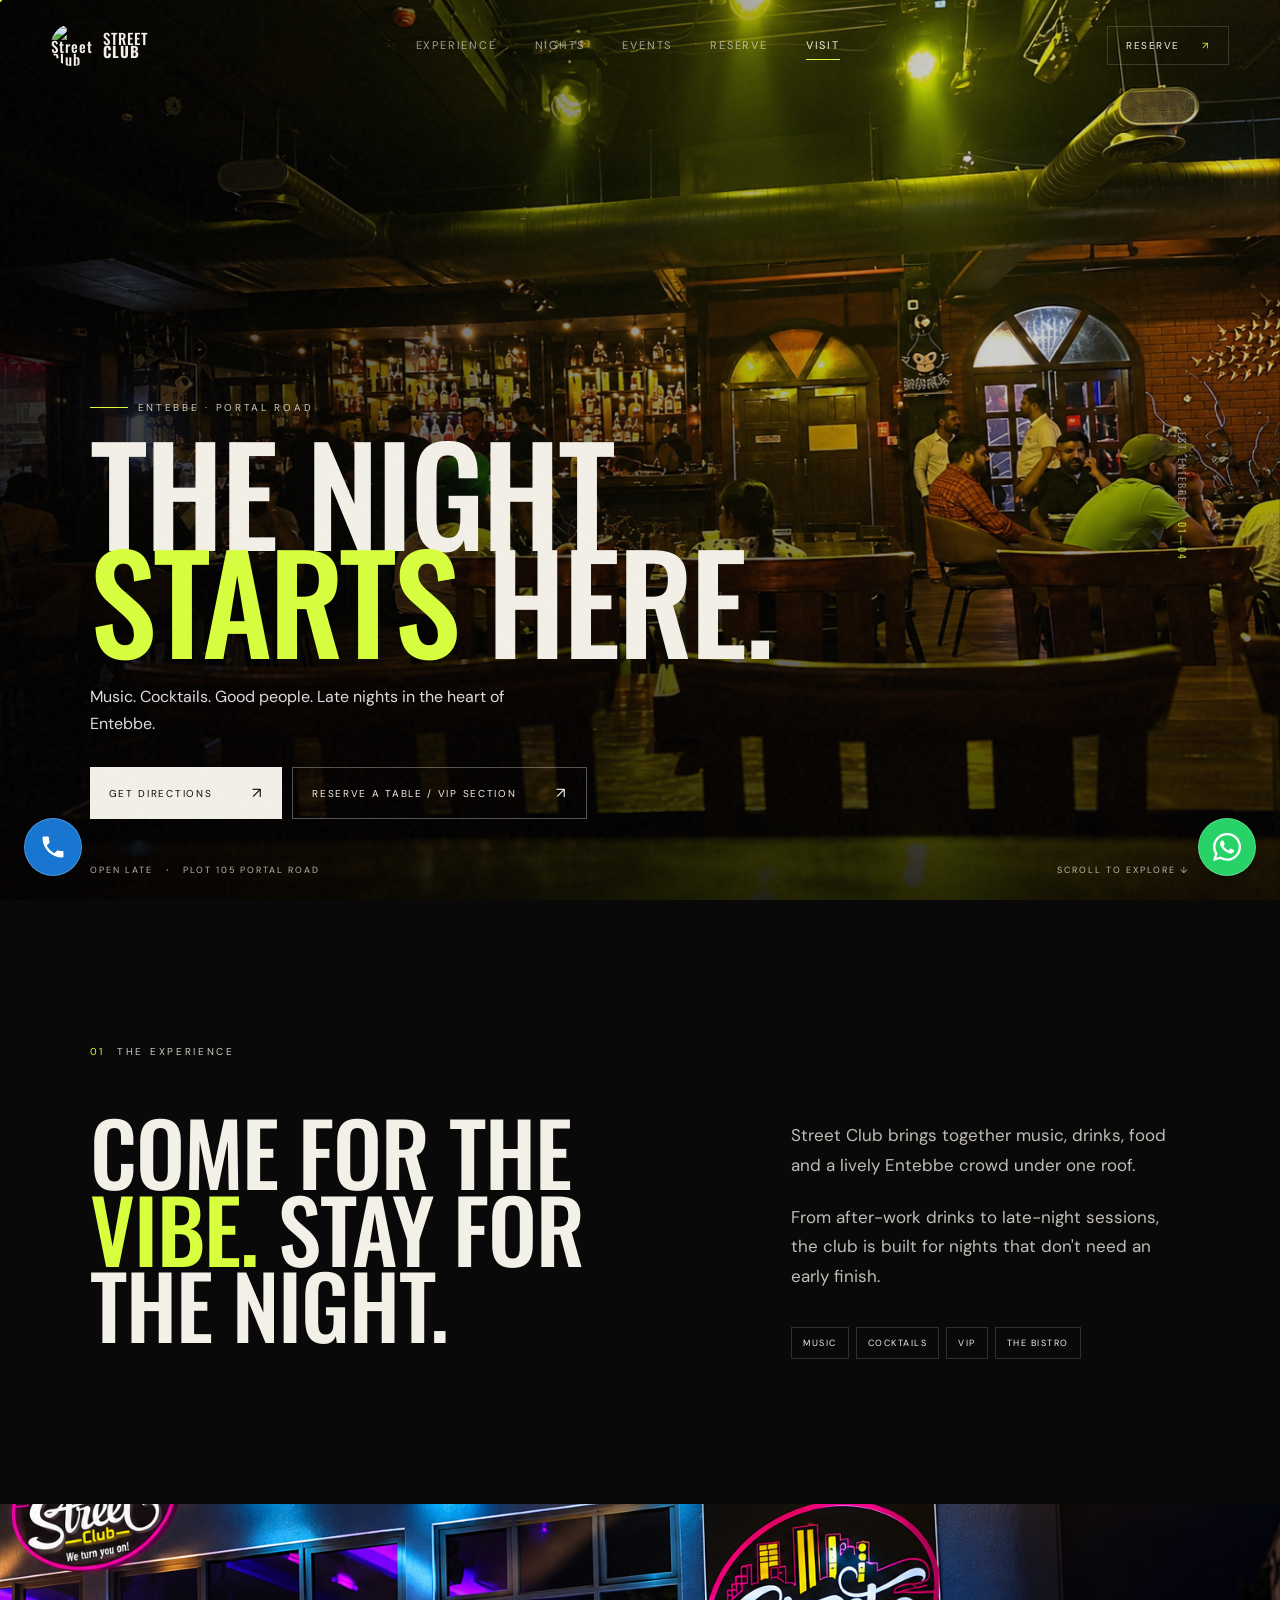
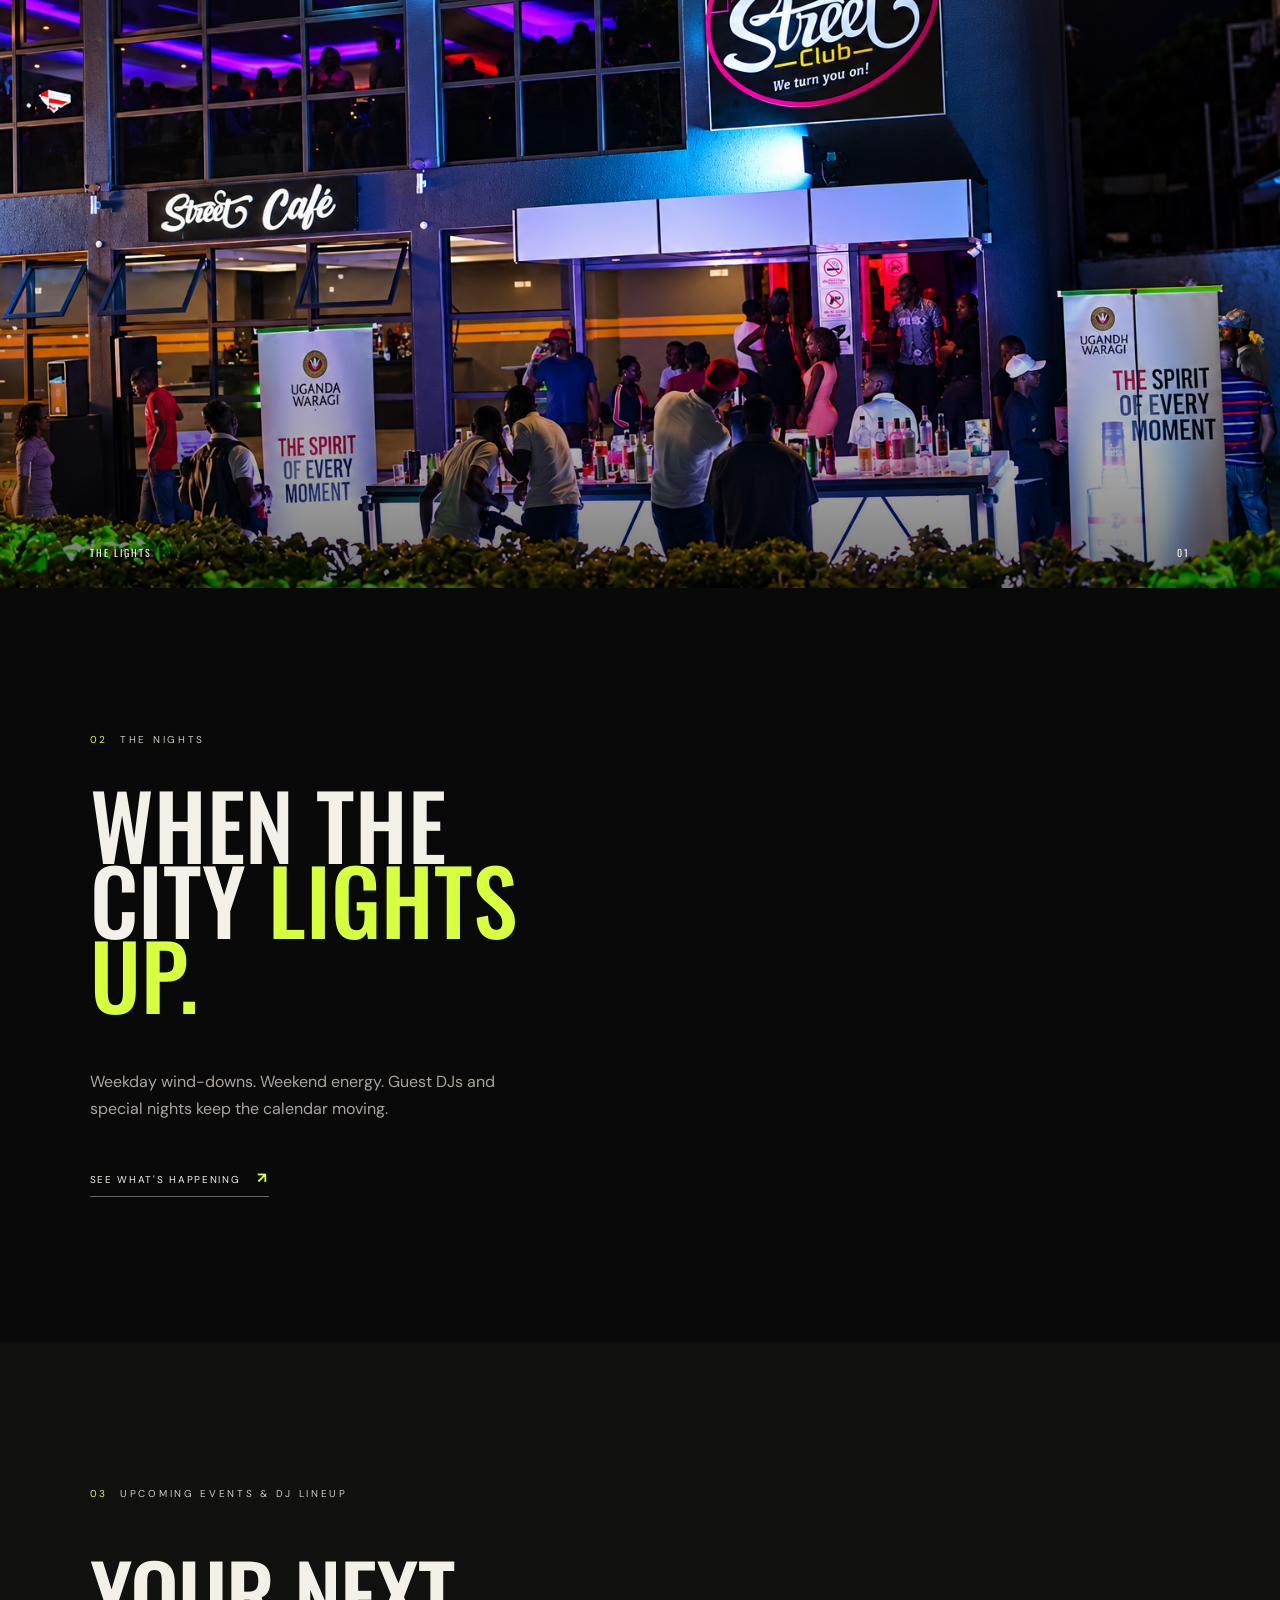
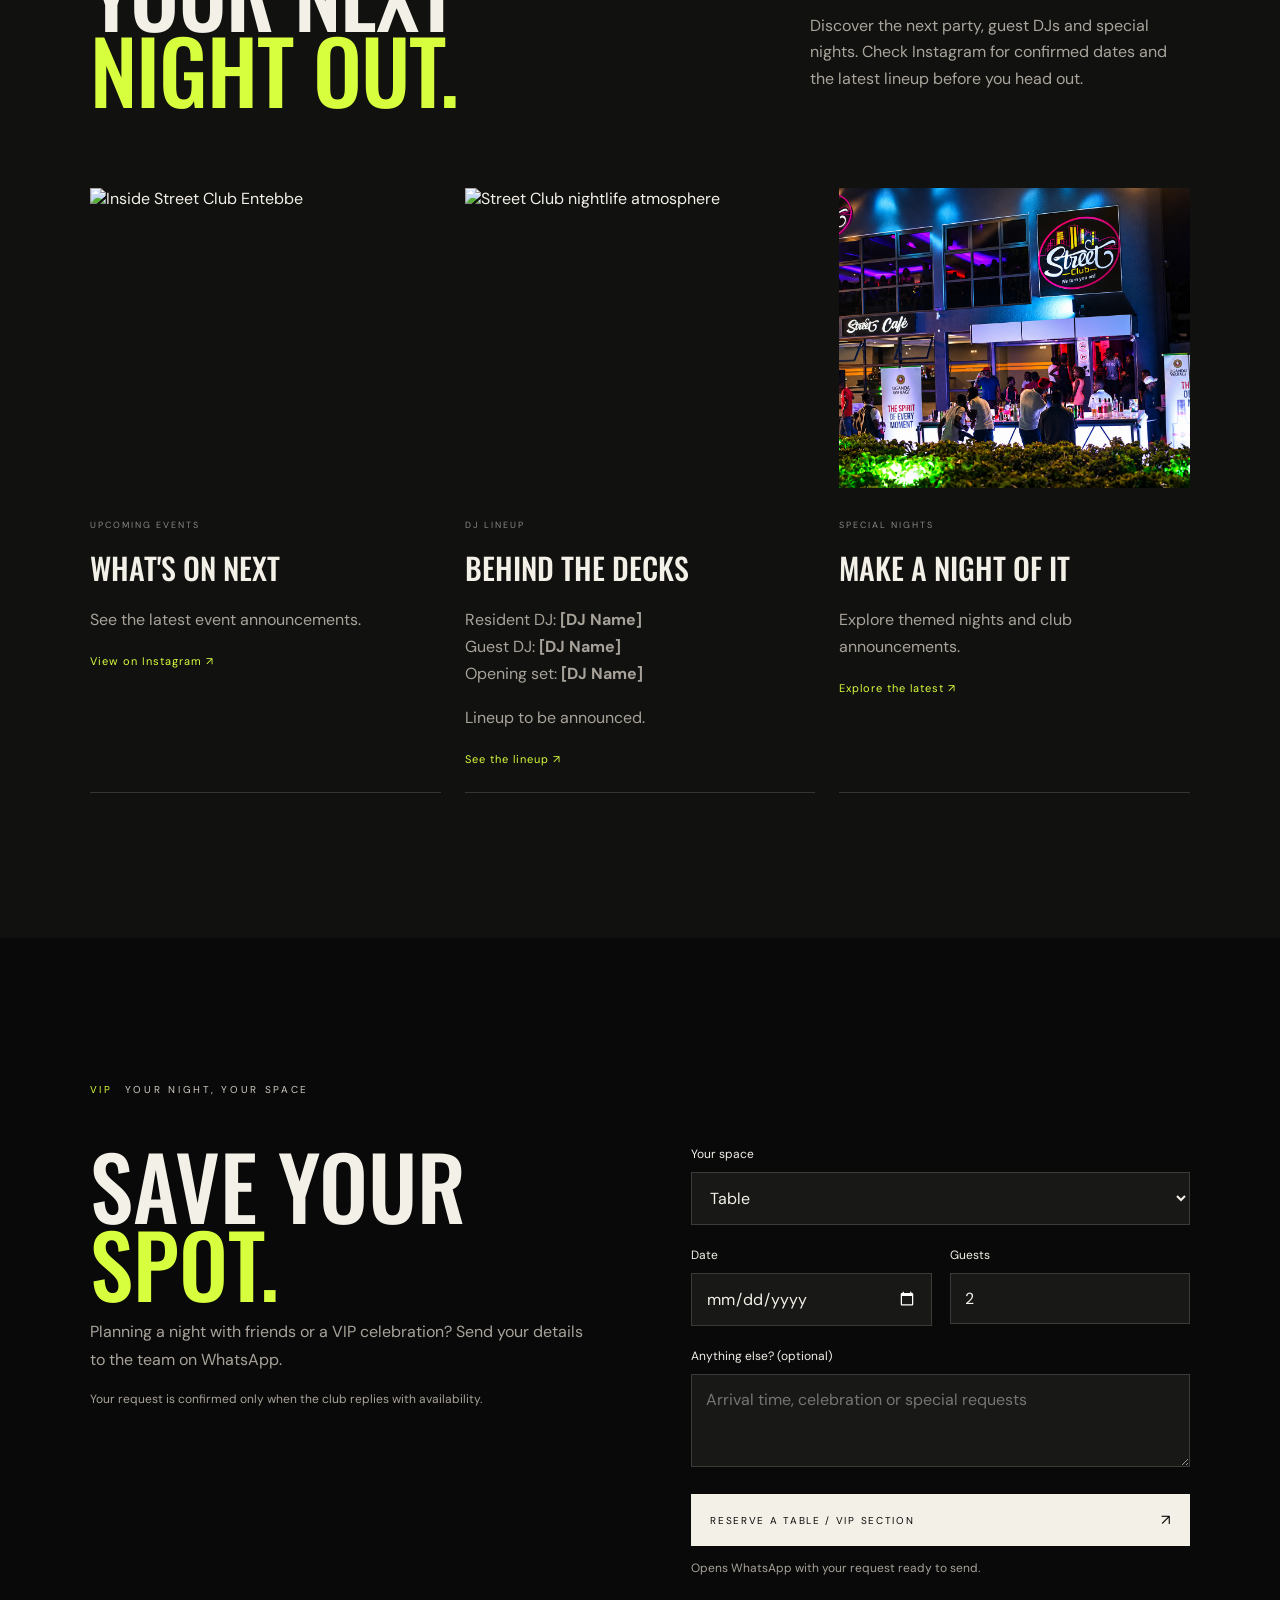
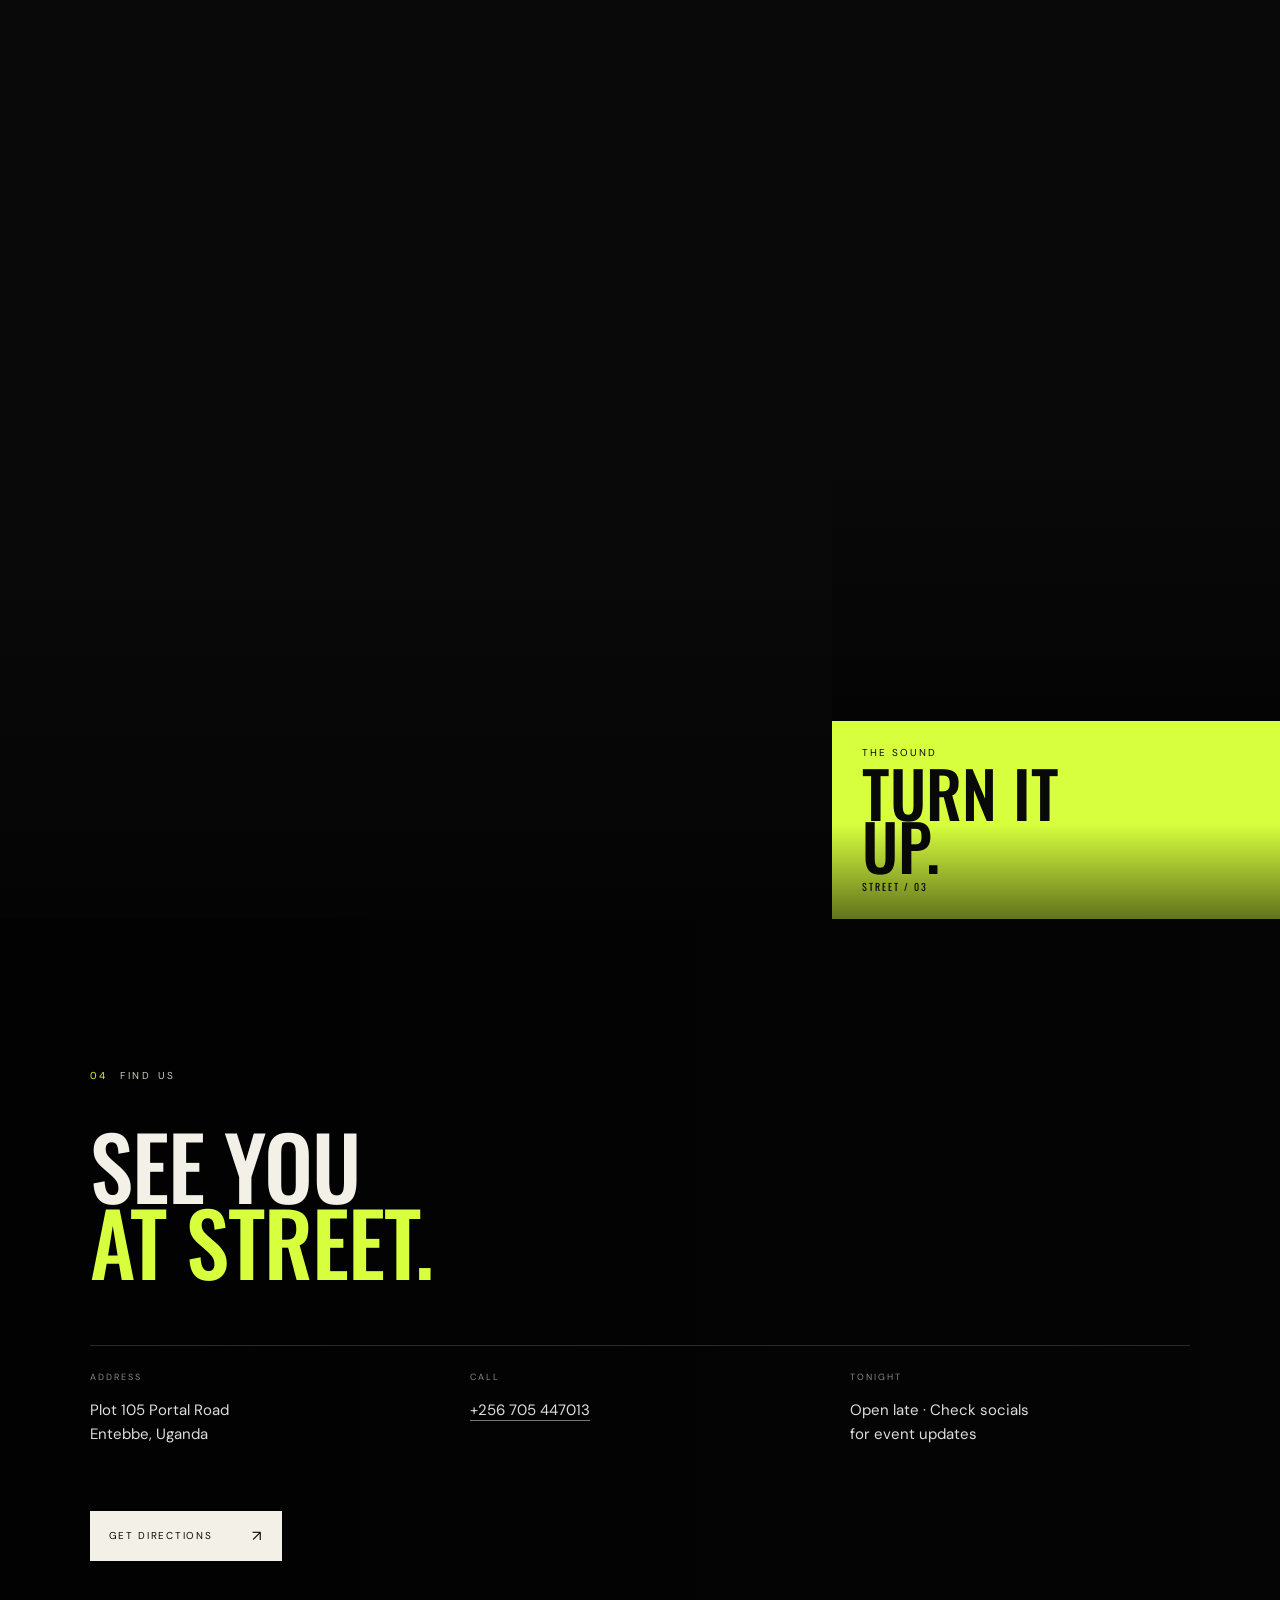
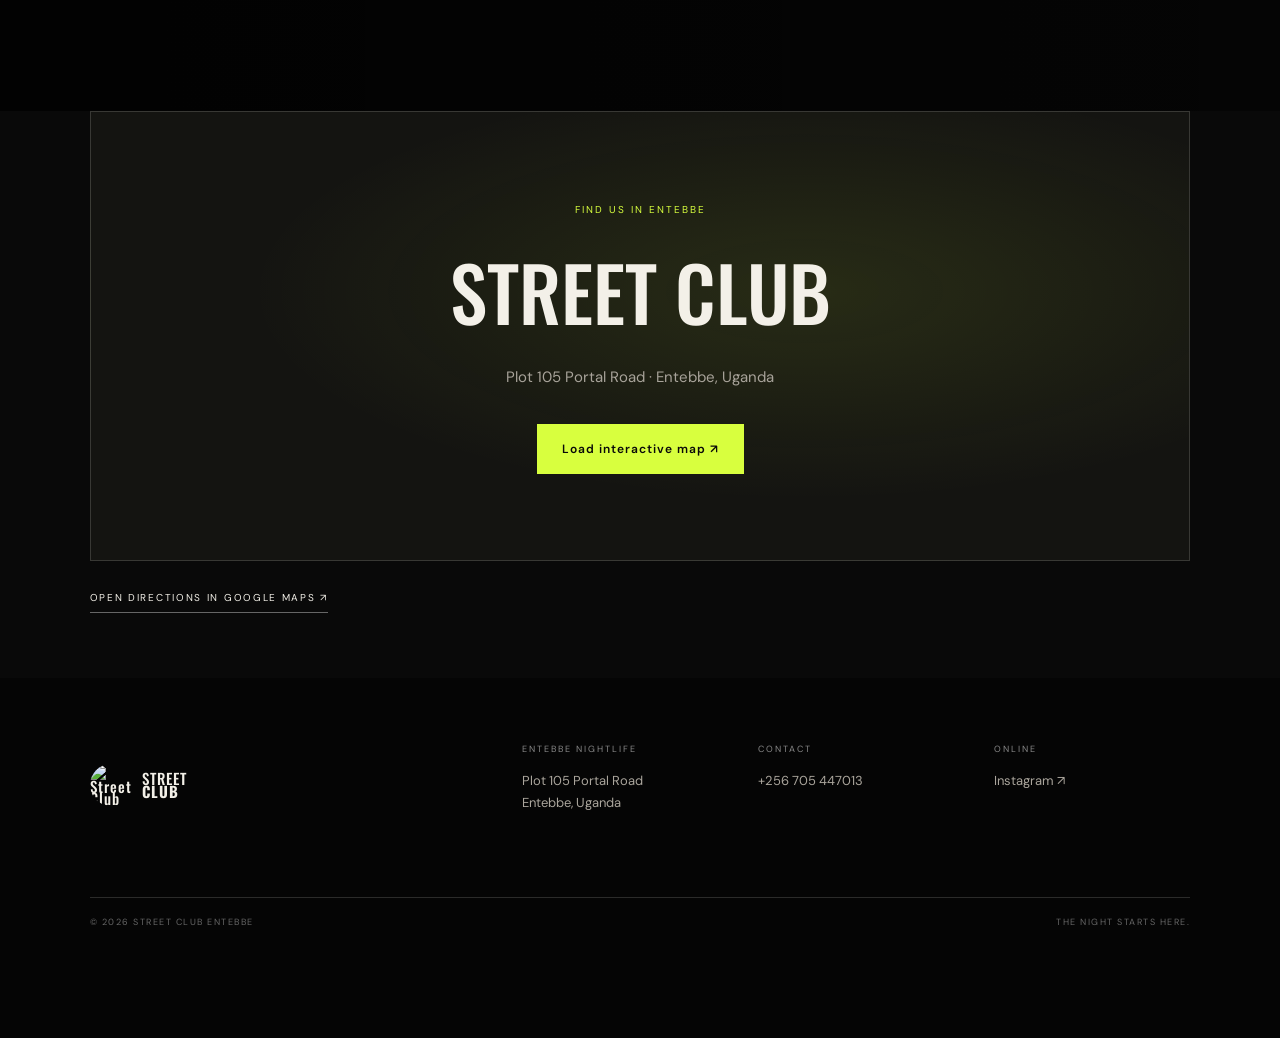
==== index.html @ b8646c3e "Repair mobile Lights and Atmosphere event image and refresh CSS" ====
<!doctype html>
<html lang="en">
<head>
  <meta charset="UTF-8">
  <meta name="viewport" content="width=device-width, initial-scale=1.0">
  <meta name="theme-color" content="#090909">
  <meta name="description" content="Street Club Entebbe — music, cocktails, food and late nights at Plot 105 Portal Road.">
  <title>Street Club Entebbe — The Night Starts Here</title>
  <link rel="preconnect" href="https://fonts.googleapis.com">
  <link rel="preconnect" href="https://fonts.gstatic.com" crossorigin>
  <link href="https://fonts.googleapis.com/css2?family=DM+Sans:wght@400;500;600;700&family=Oswald:wght@400;500;600&display=swap" rel="stylesheet">
  <link rel="stylesheet" href="styles.css?v=20261018-mobilehero">
</head>
<body>
  <div class="site-grain" aria-hidden="true"></div>
  <div class="cursor" aria-hidden="true"></div>
  <div class="cursor-dot" aria-hidden="true"></div>
  <div class="progress" aria-hidden="true"></div>

  <header class="nav" id="site-nav">
    <a class="brand" href="#top" aria-label="Street Club Entebbe home">
      <img class="brand-logo" src="assets/images/street-club/venue-01.jpeg" alt="Street Club Entebbe logo">
      <span>STREET<br><b>CLUB</b></span>
    </a>
    <nav aria-label="Primary navigation">
      <a href="#experience" data-nav="experience">Experience</a>
      <a href="#nights" data-nav="nights">Nights</a>
      <a href="#events" data-nav="events">Events</a>
      <a href="#reserve" data-nav="reserve">Reserve</a>
      <a href="#visit" data-nav="visit">Visit</a>
    </nav>
    <a class="nav-cta magnetic" href="https://wa.me/256705447013?text=Hi%20Street%20Club%20Entebbe!%20I'd%20like%20to%20reserve%20a%20table%20%2F%20VIP%20section.%20Please%20confirm%20availability." target="_blank" rel="noopener">Reserve <span>↗</span></a>
    <button class="menu" aria-label="Open menu" aria-expanded="false"><i></i><i></i></button>
  </header>

  <main id="top">
    <section class="hero">
      <div class="hero-bg"></div><div class="hero-overlay"></div>
      <div class="hero-index">EST. ENTEBBE <span>01—04</span></div>
      <div class="hero-content">
        <p class="eyebrow"><span></span> Entebbe · Portal Road</p>
        <h1>THE NIGHT<br><em>STARTS</em> HERE.</h1>
        <p class="hero-copy">Music. Cocktails. Good people. Late nights in the heart of Entebbe.</p>
        <div class="hero-actions">
          <a class="btn btn-light magnetic" href="https://www.google.com/maps/dir/?api=1&destination=Street+Club+Entebbe%2C+Plot+105+Portal+Road%2C+Entebbe%2C+Uganda" target="_blank" rel="noopener">Get directions <span>↗</span></a>
          <a class="btn btn-ghost magnetic" href="#reserve">Reserve a Table / VIP Section <span>↗</span></a>
        </div>
      </div>
      <div class="hero-bottom"><span>OPEN LATE</span><b>·</b><span>PLOT 105 PORTAL ROAD</span><span class="scroll">SCROLL TO EXPLORE ↓</span></div>
    </section>

    <section class="intro section-pad" id="experience">
      <div class="section-tag"><span>01</span> THE EXPERIENCE</div>
      <div class="intro-grid reveal">
        <h2>COME FOR THE<br><span>VIBE.</span> STAY FOR<br>THE NIGHT.</h2>
        <div class="intro-copy">
          <p>Street Club brings together music, drinks, food and a lively Entebbe crowd under one roof.</p>
          <p>From after-work drinks to late-night sessions, the club is built for nights that don't need an early finish.</p>
          <div class="pill-row"><span>MUSIC</span><span>COCKTAILS</span><span>VIP</span><span>THE BISTRO</span></div>
        </div>
      </div>
    </section>

    <section class="feature-image reveal"><div class="feature-photo"></div><div class="photo-caption"><span>THE LIGHTS</span><span>01</span></div></section>

    <section class="split" id="nights">
      <div class="split-copy section-pad reveal">
        <div class="section-tag"><span>02</span> THE NIGHTS</div>
        <h2>WHEN THE<br>CITY <span>LIGHTS<br>UP.</span></h2>
        <p>Weekday wind-downs. Weekend energy. Guest DJs and special nights keep the calendar moving.</p>
        <a class="text-link magnetic" href="https://www.instagram.com/street_club_ebbs?stkn=d2d3YXdlMWl2a3o0" target="_blank" rel="noopener">See what's happening <b>↗</b></a>
      </div>
      <div class="split-photo reveal"><div class="vertical-label">STREET CLUB / ENTEBBE</div><div class="image-number">02</div></div>
    </section>

    <section class="events section-pad" id="events" aria-labelledby="events-title">
      <div class="section-tag"><span>03</span> UPCOMING EVENTS &amp; DJ LINEUP</div>
      <div class="events-head"><h2 id="events-title">YOUR NEXT<br><span>NIGHT OUT.</span></h2><p>Discover the next party, guest DJs and special nights. Check Instagram for confirmed dates and the latest lineup before you head out.</p></div>
      <div class="event-gallery">
        <a class="event-card" href="https://www.instagram.com/street_club_ebbs?stkn=d2d3YXdlMWl2a3o0" target="_blank" rel="noopener">
          <img src="assets/images/street-club/venue-02.jpeg" alt="Inside Street Club Entebbe" loading="lazy">
          <div><small>UPCOMING EVENTS</small><h3>What's on next</h3><p>See the latest event announcements.</p><span>View on Instagram ↗</span></div>
        </a>
        <a class="event-card" href="https://www.instagram.com/street_club_ebbs?stkn=d2d3YXdlMWl2a3o0" target="_blank" rel="noopener">
          <img src="assets/images/street-club/venue-03.jpeg" alt="Street Club nightlife atmosphere" loading="lazy">
          <div><small>DJ LINEUP</small><h3>Behind the decks</h3><p>Resident DJ: <strong>[DJ Name]</strong><br>Guest DJ: <strong>[DJ Name]</strong><br>Opening set: <strong>[DJ Name]</strong></p><p>Lineup to be announced.</p><span>See the lineup ↗</span></div>
        </a>
        <a class="event-card" href="https://www.instagram.com/street_club_ebbs?stkn=d2d3YXdlMWl2a3o0" target="_blank" rel="noopener">
          <img src="assets/images/street-club/Street%20Club%20Neon%20Nightlife%20Scene.png" alt="Lights and atmosphere at Street Club" loading="lazy">
          <div><small>SPECIAL NIGHTS</small><h3>Make a night of it</h3><p>Explore themed nights and club announcements.</p><span>Explore the latest ↗</span></div>
        </a>
      </div>
    </section>

    <section class="reservation section-pad" id="reserve" aria-labelledby="reserve-title">
      <div class="section-tag"><span>VIP</span> YOUR NIGHT, YOUR SPACE</div>
      <div class="reservation-grid">
        <div><h2 id="reserve-title">SAVE YOUR<br><span>SPOT.</span></h2><p>Planning a night with friends or a VIP celebration? Send your details to the team on WhatsApp.</p><p class="reservation-note">Your request is confirmed only when the club replies with availability.</p></div>
        <form id="reservation-form">
          <label for="reservation-type">Your space</label>
          <select id="reservation-type" name="space"><option>Table</option><option>VIP section</option></select>
          <div class="reservation-fields">
            <div><label for="reservation-date">Date</label><input id="reservation-date" name="date" type="date" required></div>
            <div><label for="reservation-guests">Guests</label><input id="reservation-guests" name="guests" type="number" min="1" max="100" value="2" required></div>
          </div>
          <label for="reservation-note">Anything else? (optional)</label>
          <textarea id="reservation-note" name="note" rows="3" maxlength="500" placeholder="Arrival time, celebration or special requests"></textarea>
          <button class="btn btn-light" type="submit">Reserve a Table / VIP Section <span>↗</span></button>
          <p class="reservation-note">Opens WhatsApp with your request ready to send.</p>
        </form>
      </div>
      <noscript><p><a class="text-link" href="https://wa.me/256705447013?text=Hi%20Street%20Club%20Entebbe!%20I'd%20like%20to%20reserve%20a%20table%20%2F%20VIP%20section.%20Please%20confirm%20availability." target="_blank" rel="noopener">Request a reservation on WhatsApp ↗</a></p></noscript>
    </section>

    <section class="gallery reveal">
      <div class="gallery-large photo-3"></div><div class="gallery-small photo-4"></div>
      <div class="gallery-copy"><span>THE SOUND</span><strong>TURN IT<br>UP.</strong><em>STREET / 03</em></div>
    </section>

    <section class="visit" id="visit">
      <div class="visit-bg"></div><div class="visit-overlay"></div>
      <div class="visit-content reveal">
        <div class="section-tag"><span>04</span> FIND US</div>
        <h2>SEE YOU<br><span>AT STREET.</span></h2>
        <div class="visit-grid">
          <div><small>ADDRESS</small><p>Plot 105 Portal Road<br>Entebbe, Uganda</p></div>
          <div><small>CALL</small><p><a href="tel:+256705447013">+256 705 447013</a></p></div>
          <div><small>TONIGHT</small><p>Open late · Check socials<br>for event updates</p></div>
        </div>
        <a class="btn btn-light magnetic" href="https://www.google.com/maps/dir/?api=1&destination=Street+Club+Entebbe%2C+Plot+105+Portal+Road%2C+Entebbe%2C+Uganda" target="_blank" rel="noopener">Get directions <span>↗</span></a>
      </div>
    </section>
    <section class="map-section" aria-label="Street Club Entebbe location">
      <div class="map-preview" id="map-preview">
        <div class="map-preview-content">
          <span class="map-preview-label">FIND US IN ENTEBBE</span>
          <h2>STREET CLUB</h2>
          <p>Plot 105 Portal Road · Entebbe, Uganda</p>
          <button class="map-load-button" id="load-map" type="button">Load interactive map ↗</button>
        </div>
      </div>
      <a class="text-link" href="https://www.google.com/maps/dir/?api=1&amp;destination=Street+Club+Entebbe%2C+Plot+105+Portal+Road%2C+Entebbe%2C+Uganda" target="_blank" rel="noopener">Open directions in Google Maps ↗</a>
    </section>
  </main>

  <footer>
    <div class="footer-top">
      <div class="brand footer-brand"><img class="brand-logo" src="assets/images/street-club/venue-01.jpeg" alt="Street Club Entebbe logo"><span>STREET<br><b>CLUB</b></span></div>
      <div><small>ENTEBBE NIGHTLIFE</small><p>Plot 105 Portal Road<br>Entebbe, Uganda</p></div>
      <div><small>CONTACT</small><p><a href="tel:+256705447013">+256 705 447013</a></p></div>
      <div><small>ONLINE</small><p><a href="https://www.instagram.com/street_club_ebbs?stkn=d2d3YXdlMWl2a3o0" target="_blank" rel="noopener">Instagram ↗</a></p></div>
    </div>
    <div class="footer-bottom"><span>© <span id="year"></span> Street Club Entebbe</span><span>THE NIGHT STARTS HERE.</span></div>
  </footer>

  <a class="floating-contact floating-call" href="tel:+256705447013" aria-label="Call Street Club Entebbe" title="Call Street Club">
    <svg viewBox="0 0 24 24" aria-hidden="true" focusable="false"><path fill="currentColor" d="M6.62 10.79a15.05 15.05 0 0 0 6.59 6.59l2.2-2.2a1 1 0 0 1 1.02-.24 11.36 11.36 0 0 0 3.57.57 1 1 0 0 1 1 1V20a1 1 0 0 1-1 1A17 17 0 0 1 3 4a1 1 0 0 1 1-1h3.5a1 1 0 0 1 1 1 11.36 11.36 0 0 0 .57 3.57 1 1 0 0 1-.25 1.02z"/></svg>
  </a>
  <a class="floating-contact floating-whatsapp" href="https://wa.me/256705447013" target="_blank" rel="noopener" aria-label="Chat with Street Club Entebbe on WhatsApp" title="Chat on WhatsApp">
    <svg viewBox="0 0 24 24" aria-hidden="true" focusable="false"><path fill="currentColor" d="M20.52 3.48A11.87 11.87 0 0 0 12.04 0C5.46 0 .1 5.35.1 11.93c0 2.1.55 4.15 1.6 5.96L0 24l6.25-1.64a11.94 11.94 0 0 0 5.79 1.47h.01c6.58 0 11.94-5.35 11.94-11.93 0-3.19-1.24-6.18-3.47-8.42zM12.05 21.82a9.9 9.9 0 0 1-5.05-1.38l-.36-.21-3.71.97.99-3.62-.24-.37a9.86 9.86 0 0 1-1.52-5.28c0-5.47 4.45-9.92 9.9-9.92a9.84 9.84 0 0 1 7.02 2.91 9.86 9.86 0 0 1 2.9 7.02c0 5.47-4.45 9.92-9.93 9.92zm5.44-7.43c-.3-.15-1.76-.87-2.03-.97-.27-.1-.47-.15-.67.15-.2.3-.77.97-.94 1.17-.17.2-.35.22-.64.07-.3-.15-1.26-.46-2.4-1.48-.89-.79-1.49-1.77-1.66-2.07-.17-.3-.02-.46.13-.61.13-.13.3-.35.45-.52.15-.17.2-.3.3-.5.1-.2.05-.37-.03-.52-.07-.15-.67-1.61-.92-2.21-.24-.58-.48-.5-.67-.51h-.57c-.2 0-.52.07-.8.37-.27.3-1.04 1.02-1.04 2.48s1.07 2.87 1.21 3.07c.15.2 2.1 3.21 5.08 4.5.71.3 1.26.48 1.69.62.71.23 1.36.2 1.87.12.57-.09 1.76-.72 2.01-1.41.25-.69.25-1.29.17-1.41-.07-.12-.27-.2-.57-.35z"/></svg>
  </a>
  <script src="script.js?v=20261018-map-performance"></script>
</body>
</html>
---- styles.css ----
:root{
  --bg:#090909;
  --surface:#11110f;
  --text:#f3f0e8;
  --muted:#a8a39a;
  --line:rgba(243,240,232,.16);
  --accent:#d8ff3e;
  --max:1440px
}

*{box-sizing:border-box}

html{scroll-behavior:auto}

body{
  margin:0;
  background:var(--bg);
  color:var(--text);
  font-family:"DM Sans",sans-serif;
  overflow-x:hidden
}

body.menu-open{overflow:hidden}

a{
  color:inherit;
  text-decoration:none
}

.site-grain{
  position:fixed;
  inset:0;
  z-index:100;
  pointer-events:none;
  opacity:.035;
  background-image:url("data:image/svg+xml,%3Csvg viewBox='0 0 180 180' xmlns='http://www.w3.org/2000/svg'%3E%3Cfilter id='n'%3E%3CfeTurbulence type='fractalNoise' baseFrequency='.9' numOctaves='3' stitchTiles='stitch'/%3E%3C/filter%3E%3Crect width='100%25' height='100%25' filter='url(%23n)'/%3E%3C/svg%3E")
}

.progress{
  position:fixed;
  z-index:101;
  top:0;
  left:0;
  height:2px;
  width:0;
  background:var(--accent);
  pointer-events:none
}

.cursor,.cursor-dot{
  position:fixed;
  pointer-events:none;
  z-index:200;
  border-radius:50%;
  transform:translate(-50%,-50%);
  opacity:0
}

@media(pointer:fine){
  .cursor{
    width:38px;
    height:38px;
    border:1px solid rgba(255,255,255,.55);
    transition:width .2s,height .2s,opacity .2s
  }

  .cursor-dot{
    width:4px;
    height:4px;
    background:var(--accent);
    opacity:1
  }

  .cursor.is-visible{opacity:1}

  .cursor.is-hover{
    width:62px;
    height:62px;
    background:rgba(216,255,62,.08);
    border-color:var(--accent)
  }
}

.nav{
  position:fixed;
  top:0;
  left:0;
  width:100%;
  z-index:90;
  padding:24px 4vw;
  display:flex;
  align-items:center;
  justify-content:space-between;
  transition:background .35s,padding .35s,backdrop-filter .35s
}

.nav.scrolled{
  padding-top:15px;
  padding-bottom:15px;
  background:rgba(9,9,9,.76);
  backdrop-filter:blur(18px);
  border-bottom:1px solid rgba(255,255,255,.08)
}

.brand{
  display:flex;
  align-items:center;
  gap:10px;
  font:500 15px/.84 Oswald,sans-serif;
  letter-spacing:1px
}

.brand-logo{
  width:42px;
  height:42px;
  display:block;
  flex:0 0 42px;
  object-fit:cover;
  border-radius:50%
}

.nav nav{
  display:flex;
  gap:38px;
  font-size:11px;
  text-transform:uppercase;
  letter-spacing:1.8px
}

.nav nav a{
  position:relative;
  opacity:.65;
  transition:opacity .2s
}

.nav nav a:after{
  content:"";
  position:absolute;
  left:0;
  bottom:-8px;
  width:0;
  height:1px;
  background:var(--accent);
  transition:width .25s
}

.nav nav a:hover,
.nav nav a.active{opacity:1}

.nav nav a.active:after{width:100%}

.nav-cta{
  border:1px solid var(--line);
  padding:12px 18px;
  font-size:10px;
  text-transform:uppercase;
  letter-spacing:1.5px
}

.nav-cta span{
  color:var(--accent);
  margin-left:18px
}

.menu{display:none}


/* HERO */

.hero{
  min-height:100svh;
  position:relative;
  display:flex;
  align-items:flex-end;
  padding:0 7vw 9vh;
  overflow:hidden
}

.hero-bg,
.feature-photo,
.split-photo,
.gallery>div,
.visit-bg{
  background-position:center;
  background-size:cover;
  background-repeat:no-repeat
}

/*
  Default/mobile hero remains the ORIGINAL photo.
*/
.hero-bg{
  position:absolute;
  inset:-3%;
  background-image:url("assets/images/street-club/venue-04.jpeg");
  transform:scale(1.03);
  animation:heroIn 1.4s cubic-bezier(.2,.7,.2,1) both
}

.hero-overlay{
  position:absolute;
  inset:0;
  background:
    linear-gradient(90deg,rgba(0,0,0,.84),rgba(0,0,0,.18) 75%),
    linear-gradient(0deg,rgba(0,0,0,.82),transparent 58%)
}

.hero-index{
  position:absolute;
  right:7vw;
  top:48%;
  writing-mode:vertical-rl;
  font:10px Oswald;
  letter-spacing:2px;
  color:#aaa59c;
  opacity:.8
}

.hero-index span{
  color:var(--accent);
  margin-top:15px
}

.hero-content{
  position:relative;
  max-width:900px
}

.eyebrow,.section-tag{
  font-size:10px;
  letter-spacing:2.7px;
  text-transform:uppercase;
  color:#d0cbc1
}

.eyebrow{
  display:flex;
  align-items:center;
  gap:10px;
  margin-bottom:23px
}

.eyebrow span{
  width:38px;
  height:1px;
  background:var(--accent)
}

h1,h2,h3{
  font-family:Oswald,sans-serif;
  font-weight:500;
  margin:0;
  text-transform:uppercase
}

h1{
  font-size:clamp(72px,10.5vw,160px);
  line-height:.81;
  letter-spacing:-3px
}

h1 em{
  font-style:normal;
  color:var(--accent)
}

.hero-copy{
  max-width:430px;
  color:#ddd;
  margin:30px 0;
  font-size:16px;
  line-height:1.65
}

.hero-actions{
  display:flex;
  gap:10px
}

.btn{
  display:inline-flex;
  align-items:center;
  justify-content:space-between;
  gap:40px;
  padding:15px 19px;
  font-size:10px;
  text-transform:uppercase;
  letter-spacing:1.7px;
  transition:transform .25s,background .25s
}

.btn-light{
  background:var(--text);
  color:#090909
}

.btn-ghost{
  border:1px solid rgba(255,255,255,.32)
}

.btn:hover{transform:translateY(-2px)}

.btn-light:hover{background:var(--accent)}

.btn span{font-size:15px}

.hero-bottom{
  position:absolute;
  bottom:24px;
  left:7vw;
  right:7vw;
  display:flex;
  gap:13px;
  font-size:9px;
  letter-spacing:2px;
  color:#bdb8af
}

.hero-bottom .scroll{margin-left:auto}


/* MAIN SECTIONS */

.section-pad{
  max-width:var(--max);
  margin:auto;
  padding:145px 7vw
}

.section-tag{
  display:flex;
  gap:12px;
  align-items:center
}

.section-tag span{color:var(--accent)}

.intro-grid{
  display:grid;
  grid-template-columns:1.2fr .8fr;
  gap:8vw;
  margin-top:55px
}

.intro h2,
.events h2,
.visit h2{
  font-size:clamp(50px,6.8vw,100px);
  line-height:.88;
  letter-spacing:-1px
}

.intro h2 span,
.events h2 span,
.visit h2 span{
  color:var(--accent)
}

.intro-copy{
  padding-top:8px;
  max-width:470px
}

.intro-copy p{
  font-size:17px;
  line-height:1.75;
  color:#c1bdb5;
  margin:0 0 22px
}

.pill-row{
  display:flex;
  flex-wrap:wrap;
  gap:7px;
  margin-top:35px
}

.pill-row span{
  font-size:9px;
  letter-spacing:1.5px;
  border:1px solid var(--line);
  padding:9px 11px
}

.feature-image{
  height:78vh;
  position:relative;
  overflow:hidden
}

.feature-photo{
  position:absolute;
  inset:0;
  background-image:url("assets/images/street-club/Street%20Club%20Neon%20Nightlife%20Scene.png");
  transition:transform 1.2s cubic-bezier(.2,.7,.2,1)
}

.feature-image:hover .feature-photo{
  transform:scale(1.025)
}

.feature-photo:after,
.split-photo:after,
.gallery>div:after{
  content:"";
  position:absolute;
  inset:0;
  background:linear-gradient(0deg,rgba(0,0,0,.55),transparent 48%)
}

.photo-caption{
  position:absolute;
  z-index:2;
  bottom:28px;
  left:7vw;
  right:7vw;
  display:flex;
  justify-content:space-between;
  font:10px Oswald;
  letter-spacing:2px
}

.split{
  display:grid;
  grid-template-columns:1fr 1fr;
  min-height:90vh
}

.split-copy{
  display:flex;
  flex-direction:column;
  justify-content:center
}

.split-copy h2{
  font-size:clamp(58px,7vw,105px);
  line-height:.84;
  margin:40px 0
}

.split-copy h2 span{color:var(--accent)}

.split-copy p{
  max-width:420px;
  color:#aaa59c;
  line-height:1.7
}

.text-link{
  margin-top:30px;
  font-size:10px;
  letter-spacing:1.7px;
  text-transform:uppercase;
  width:max-content;
  border-bottom:1px solid #666;
  padding-bottom:8px
}

.text-link b{
  color:var(--accent);
  font-size:15px;
  margin-left:12px
}

.split-photo{
  position:relative;
  background-image:url("assets/images/street-club/venue-02.jpeg");
  overflow:hidden
}

.split-photo:hover{filter:brightness(1.05)}

.vertical-label{
  position:absolute;
  right:22px;
  top:50%;
  writing-mode:vertical-rl;
  font:10px Oswald;
  letter-spacing:2px;
  z-index:2
}

.image-number{
  position:absolute;
  z-index:2;
  bottom:26px;
  left:28px;
  font:10px Oswald;
  letter-spacing:2px;
  color:#d8ff3e
}


/* EVENTS */

.events{
  background:var(--surface);
  max-width:none
}

.events-head{
  display:flex;
  justify-content:space-between;
  align-items:end;
  gap:60px;
  margin:55px 0 80px
}

.events-head p{
  max-width:380px;
  color:#aaa59c;
  line-height:1.65
}

.event-list{
  border-top:1px solid var(--line)
}

.event-list article{
  display:grid;
  grid-template-columns:80px 1fr 30px;
  align-items:center;
  border-bottom:1px solid var(--line);
  padding:26px 0;
  transition:padding .3s,background .3s
}

.event-list article:hover{
  padding-left:14px;
  background:rgba(216,255,62,.035)
}

.event-no,small{
  font-size:9px;
  letter-spacing:2px;
  color:#888
}

.event-list h3{
  font-size:clamp(25px,3vw,43px);
  letter-spacing:.5px;
  margin-top:8px
}

.arrow{
  color:var(--accent);
  font-size:20px
}


/* GALLERY */

.gallery{
  display:grid;
  grid-template-columns:1.3fr .7fr;
  grid-template-rows:65vh 22vh;
  position:relative
}

.gallery>div{position:relative}

.gallery-large{
  grid-row:1/3;
  background-image:url("assets/images/street-club/venue-03.jpeg")
}

.photo-4{
  background-image:url("assets/images/street-club/venue-04.jpeg")
}

.gallery-copy{
  padding:25px 30px;
  background:var(--accent)!important;
  color:#090909;
  display:flex;
  flex-direction:column;
  justify-content:space-between;
  z-index:2
}

.gallery-copy span{
  font-size:10px;
  letter-spacing:2px
}

.gallery-copy strong{
  font:500 clamp(42px,5vw,72px)/.82 Oswald;
  text-transform:uppercase
}

.gallery-copy em{
  font:10px Oswald;
  letter-spacing:2px;
  font-style:normal
}


/* VISIT */

.visit{
  min-height:88vh;
  position:relative;
  padding:120px 7vw;
  display:flex;
  align-items:center
}

.visit-bg{
  position:absolute;
  inset:0;
  background-image:url("assets/images/street-club/visit.jpg")
}

.visit-overlay{
  position:absolute;
  inset:0;
  background:linear-gradient(90deg,rgba(0,0,0,.82),rgba(0,0,0,.48))
}

.visit-content{
  position:relative;
  width:100%;
  max-width:var(--max);
  margin:auto
}

.visit h2{
  margin:45px 0 65px
}

.visit-grid{
  display:grid;
  grid-template-columns:repeat(3,1fr);
  gap:40px;
  border-top:1px solid var(--line);
  padding-top:25px;
  margin-bottom:50px
}

.visit-grid small{
  display:block;
  margin-bottom:12px
}

.visit-grid p{
  font-size:15px;
  line-height:1.6;
  color:#ddd
}

.visit-grid a{
  border-bottom:1px solid #777
}


/* FOOTER */

footer{
  padding:65px 7vw 25px;
  background:#050505
}

.footer-top{
  display:grid;
  grid-template-columns:2fr 1fr 1fr 1fr;
  gap:40px;
  padding-bottom:70px
}

.footer-top small{
  display:block;
  margin-bottom:15px
}

.footer-top p{
  color:#aaa59c;
  font-size:13px;
  line-height:1.7
}

.footer-bottom{
  border-top:1px solid var(--line);
  padding-top:18px;
  display:flex;
  justify-content:space-between;
  color:#666;
  font-size:9px;
  letter-spacing:1.5px;
  text-transform:uppercase
}


/* REVEALS */

.reveal{
  opacity:0;
  transform:translateY(28px);
  transition:opacity .8s ease,transform .9s cubic-bezier(.2,.7,.2,1)
}

.reveal.visible{
  opacity:1;
  transform:none
}


/* ORIGINAL MOBILE HERO ANIMATION */

@keyframes heroIn{
  from{
    transform:scale(1.12);
    filter:brightness(.6)
  }
  to{
    transform:scale(1.03);
    filter:brightness(1)
  }
}


/* MOBILE */

@media(max-width:800px){

  .nav{
    padding:18px 20px
  }

  .nav.scrolled{
    padding:12px 20px
  }

  .nav nav{
    position:fixed;
    inset:0;
    display:flex;
    visibility:hidden;
    opacity:0;
    pointer-events:none;
    flex-direction:column;
    justify-content:center;
    gap:24px;
    padding:90px 28px;
    background:rgba(9,9,9,.97);
    backdrop-filter:blur(20px);
    transition:opacity .3s,visibility .3s
  }

  .nav nav.open{
    visibility:visible;
    opacity:1;
    pointer-events:auto
  }

  .nav nav a{
    font:500 48px/.95 Oswald;
    text-transform:uppercase;
    letter-spacing:-.5px
  }

  .nav nav a:after{
    display:none
  }

  .nav-cta{
    display:none
  }

  .menu{
    display:flex;
    position:relative;
    z-index:2;
    flex-direction:column;
    gap:6px;
    background:none;
    border:0;
    padding:8px
  }

  .menu i{
    display:block;
    width:25px;
    height:1px;
    background:#fff;
    transition:transform .25s
  }

  .menu.open i:first-child{
    transform:translateY(3.5px) rotate(45deg)
  }

  .menu.open i:last-child{
    transform:translateY(-3.5px) rotate(-45deg)
  }

  .hero{
    padding:0 20px 72px;
    min-height:100svh
  }

  /*
    IMPORTANT:
    Mobile uses the same high-resolution image as desktop.
  */
  .hero-bg{
    background-image:url("assets/images/street-club/desktop-hero.png.png");
    background-position:60% center
  }

  .hero-overlay{
    background:
      linear-gradient(90deg,rgba(0,0,0,.78),rgba(0,0,0,.2)),
      linear-gradient(0deg,rgba(0,0,0,.85),transparent 60%)
  }

  .hero-index{
    right:20px;
    top:40%;
    font-size:8px
  }

  h1{
    font-size:clamp(62px,18vw,105px);
    letter-spacing:-2px
  }

  .hero-copy{
    font-size:15px;
    margin:20px 0
  }

  .hero-actions{
    flex-direction:column;
    align-items:stretch
  }

  .hero-bottom{
    left:20px;
    right:20px;
    bottom:18px;
    font-size:8px
  }

  .hero-bottom .scroll{
    display:none
  }

  .section-pad{
    padding:90px 20px
  }

  .intro-grid{
    grid-template-columns:1fr;
    gap:35px;
    margin-top:40px
  }

  .intro h2,
  .events h2{
    font-size:58px
  }

  .intro-copy p{
    font-size:16px
  }

  .feature-image{
    height:58vh
  }

  .split{
    grid-template-columns:1fr;
    min-height:auto
  }

  .split-copy{
    padding:90px 20px
  }

  .split-copy h2{
    font-size:65px;
    margin:35px 0
  }

  .split-photo{
    height:65vh
  }

  .events-head{
    display:block;
    margin:40px 0
  }

  .events-head p{
    margin-top:30px
  }

  .event-list article{
    grid-template-columns:45px 1fr 20px;
    padding:20px 0
  }

  .event-list h3{
    font-size:25px
  }

  .gallery{
    grid-template-columns:1fr;
    grid-template-rows:60vh 35vh 22vh
  }

  .gallery-large{
    grid-row:auto
  }

  .visit{
    min-height:auto;
    padding:90px 20px
  }

  .visit h2{
    font-size:65px;
    margin:35px 0 50px
  }

  .visit-grid{
    grid-template-columns:1fr;
    gap:25px;
    margin-bottom:40px
  }

  .footer-top{
    grid-template-columns:1fr 1fr;
    padding-bottom:45px
  }

  .footer-brand{
    grid-column:1/-1
  }

  .footer-bottom{
    gap:20px
  }

  .footer-bottom span:last-child{
    display:none
  }
}


/* ACCESSIBILITY */

@media(prefers-reduced-motion:reduce){
  html{
    scroll-behavior:auto
  }

  .reveal,
  .hero-bg{
    animation:none;
    transition:none
  }

  .cursor,
  .cursor-dot{
    display:none
  }
}


/* Reservations, event gallery and directions */

section[id]{
  scroll-margin-top:95px
}

.event-gallery{
  display:grid;
  grid-template-columns:repeat(3,minmax(0,1fr));
  gap:24px
}

.event-card{
  display:block;
  border-bottom:1px solid var(--line)
}

.event-card img{
  display:block;
  width:100%;
  height:300px;
  object-fit:cover
}

.event-card>div{
  padding:24px 0
}

.event-card h3{
  font-size:30px;
  margin-top:12px
}

.event-card p,
.reservation p{
  color:var(--muted);
  line-height:1.7
}

.event-card span{
  font-size:11px;
  color:var(--accent);
  letter-spacing:1px
}

.event-card:hover h3{
  color:var(--accent)
}

a:focus-visible,
button:focus-visible,
input:focus-visible,
select:focus-visible,
textarea:focus-visible{
  outline:2px solid var(--accent);
  outline-offset:5px
}

.reservation-grid{
  display:grid;
  grid-template-columns:1fr 1fr;
  gap:8vw;
  margin-top:50px
}

.reservation h2{
  font-size:clamp(50px,6.8vw,100px);
  line-height:.9
}

.reservation h2 span{
  color:var(--accent)
}

.reservation label{
  display:block;
  font-size:12px;
  margin-bottom:10px
}

.reservation input,
.reservation select,
.reservation textarea{
  width:100%;
  padding:14px;
  background:#181816;
  color:var(--text);
  border:1px solid var(--line);
  font:inherit;
  min-width:0;
  color-scheme:dark;
  margin-bottom:22px
}

.reservation-fields{
  display:grid;
  grid-template-columns:1fr 1fr;
  gap:18px
}

.reservation button{
  width:100%;
  border:0;
  cursor:pointer;
  font-family:inherit;
  line-height:1.5
}

.reservation .reservation-note{
  font-size:12px
}

.map-section{
  padding:0 7vw 65px
}

.map-section iframe{
  display:block;
  width:100%;
  height:450px;
  border:0
}

.map-section .text-link{
  display:inline-block
}

@media(max-width:800px){

  .event-gallery,
  .reservation-grid{
    grid-template-columns:1fr
  }

  .event-card img{
    height:280px
  }

  .reservation-grid{
    gap:30px
  }

  .nav nav{
    gap:18px
  }

  .nav nav a{
    font-size:38px
  }

  .map-section{
    padding:0 20px 45px
  }

  .map-section iframe{
    height:350px
  }
}

@media(max-width:380px){
  .reservation-fields{
    grid-template-columns:1fr
  }
}


/* Direct contact actions */

.floating-contact{
  position:fixed;
  bottom:calc(24px + env(safe-area-inset-bottom,0px));
  z-index:95;
  width:58px;
  height:58px;
  border-radius:50%;
  display:flex;
  align-items:center;
  justify-content:center;
  color:#fff;
  box-shadow:0 6px 24px rgba(0,0,0,.4);
  border:1px solid rgba(255,255,255,.22);
  transition:transform .2s,filter .2s
}

.floating-contact svg{
  display:block;
  width:28px;
  height:28px
}

.floating-call{
  left:calc(24px + env(safe-area-inset-left,0px));
  background:#1675d1
}

.floating-whatsapp{
  right:calc(24px + env(safe-area-inset-right,0px));
  background:#25d366
}

.floating-contact:hover{
  transform:translateY(-3px);
  filter:brightness(1.08)
}

body.menu-open .floating-contact{
  visibility:hidden
}

footer{
  padding-bottom:110px
}

@media(max-width:800px){

  .floating-contact{
    width:52px;
    height:52px;
    bottom:calc(18px + env(safe-area-inset-bottom,0px))
  }

  .floating-call{
    left:calc(16px + env(safe-area-inset-left,0px))
  }

  .floating-whatsapp{
    right:calc(16px + env(safe-area-inset-right,0px))
  }

  .floating-contact svg{
    width:26px;
    height:26px
  }
}

@media(prefers-reduced-motion:reduce){
  .floating-contact{
    transition:none
  }
}


/* =========================================================
   HIGH-QUALITY DESKTOP HERO
   ========================================================= */

@keyframes heroInDesktop{
  from{
    transform:scale(1.015);
    filter:brightness(.72)
  }

  to{
    transform:scale(1);
    filter:brightness(1)
  }
}

/*
  Desktop only:
  Use the generated high-resolution hero.

  Mobile is unaffected by this rule.
*/
@media(min-width:801px){

  .hero{
    min-height:100vh;
    min-height:100svh
  }

  .hero-bg{
    background-image:url("assets/images/street-club/desktop-hero.png.png");
    inset:0;
    transform:none;
    background-position:center center;
    background-size:cover;
    background-repeat:no-repeat;
    image-rendering:auto;
    animation:heroInDesktop 1.2s cubic-bezier(.2,.7,.2,1) both;
    will-change:transform
  }
}


/* Desktop: one high-quality, stationary photo for the Experience area. */
@media (min-width:801px) {
  .feature-image {
    margin:0;
    height:min(76vh,820px);
  }
  .feature-image.reveal {
    opacity:1;
    transform:none;
    transition:none;
  }
  .feature-photo,
  .feature-image:hover .feature-photo {
    transform:none;
    transition:none;
  }
  /* Keep the Nights copy spacious instead of stacking a second photo. */
  .split {
    grid-template-columns:minmax(0,1fr);
    min-height:auto;
  }
  .split-copy {
    width:100%;
  }
  .split-photo {
    display:none;
  }
}


/* Lightweight placeholder: the Google Maps embed is requested only on click. */
.map-preview {
  height:450px;
  display:grid;
  place-items:center;
  text-align:center;
  padding:32px;
  border:1px solid var(--line);
  background:radial-gradient(ellipse at 65% 40%,rgba(216,255,62,.10),transparent 55%),#141411;
}
.map-preview-content {max-width:600px}
.map-preview-label {font-size:10px;letter-spacing:2px;color:var(--accent)}
.map-preview h2 {font-size:clamp(42px,6vw,75px);margin:18px 0}
.map-preview p {font-size:15px;color:var(--muted);line-height:1.6}
.map-load-button {
  margin-top:20px;
  border:1px solid var(--accent);
  background:var(--accent);
  color:#090909;
  padding:16px 24px;
  font:600 12px "DM Sans",sans-serif;
  letter-spacing:1px;
  cursor:pointer;
}
.map-load-button:hover {background:#f3f0e8;border-color:#f3f0e8}
.map-load-button:focus-visible {outline:2px solid #fff;outline-offset:4px}
@media(max-width:800px){.map-preview {height:350px;padding:22px}}
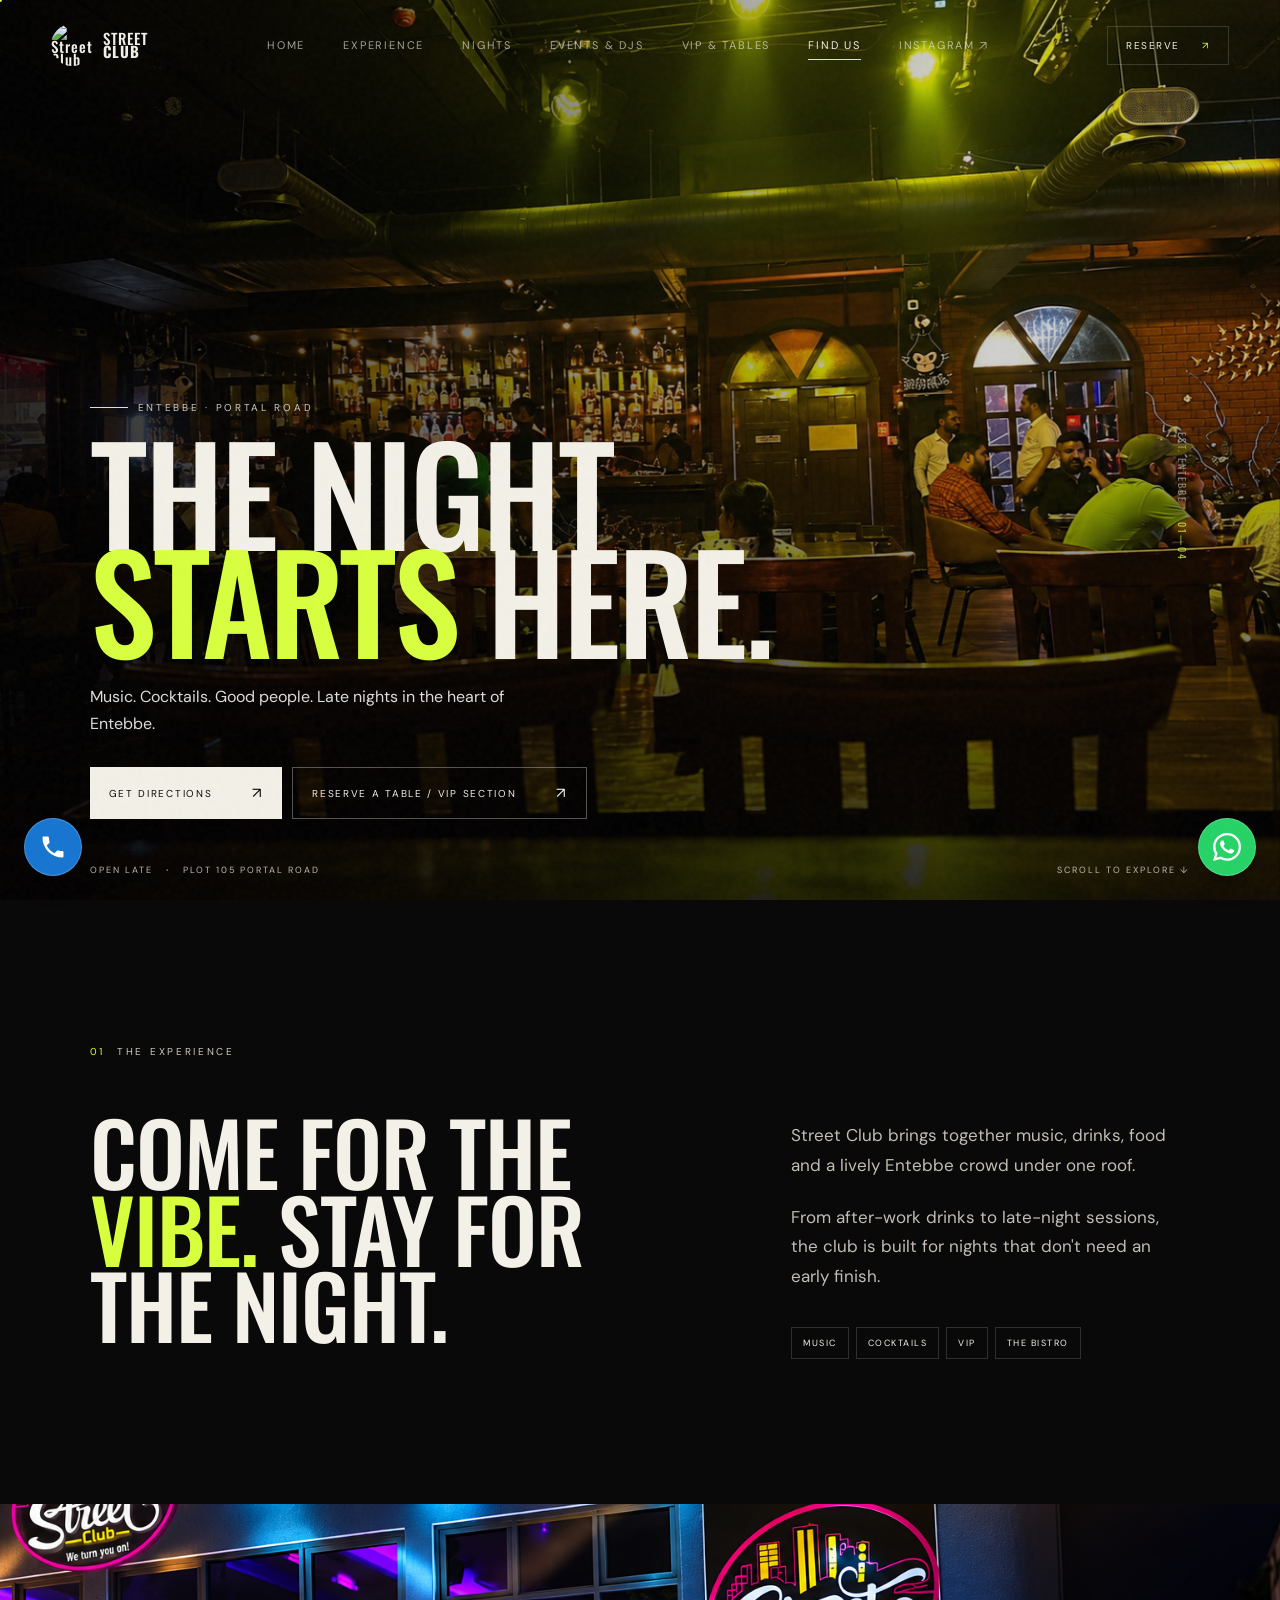
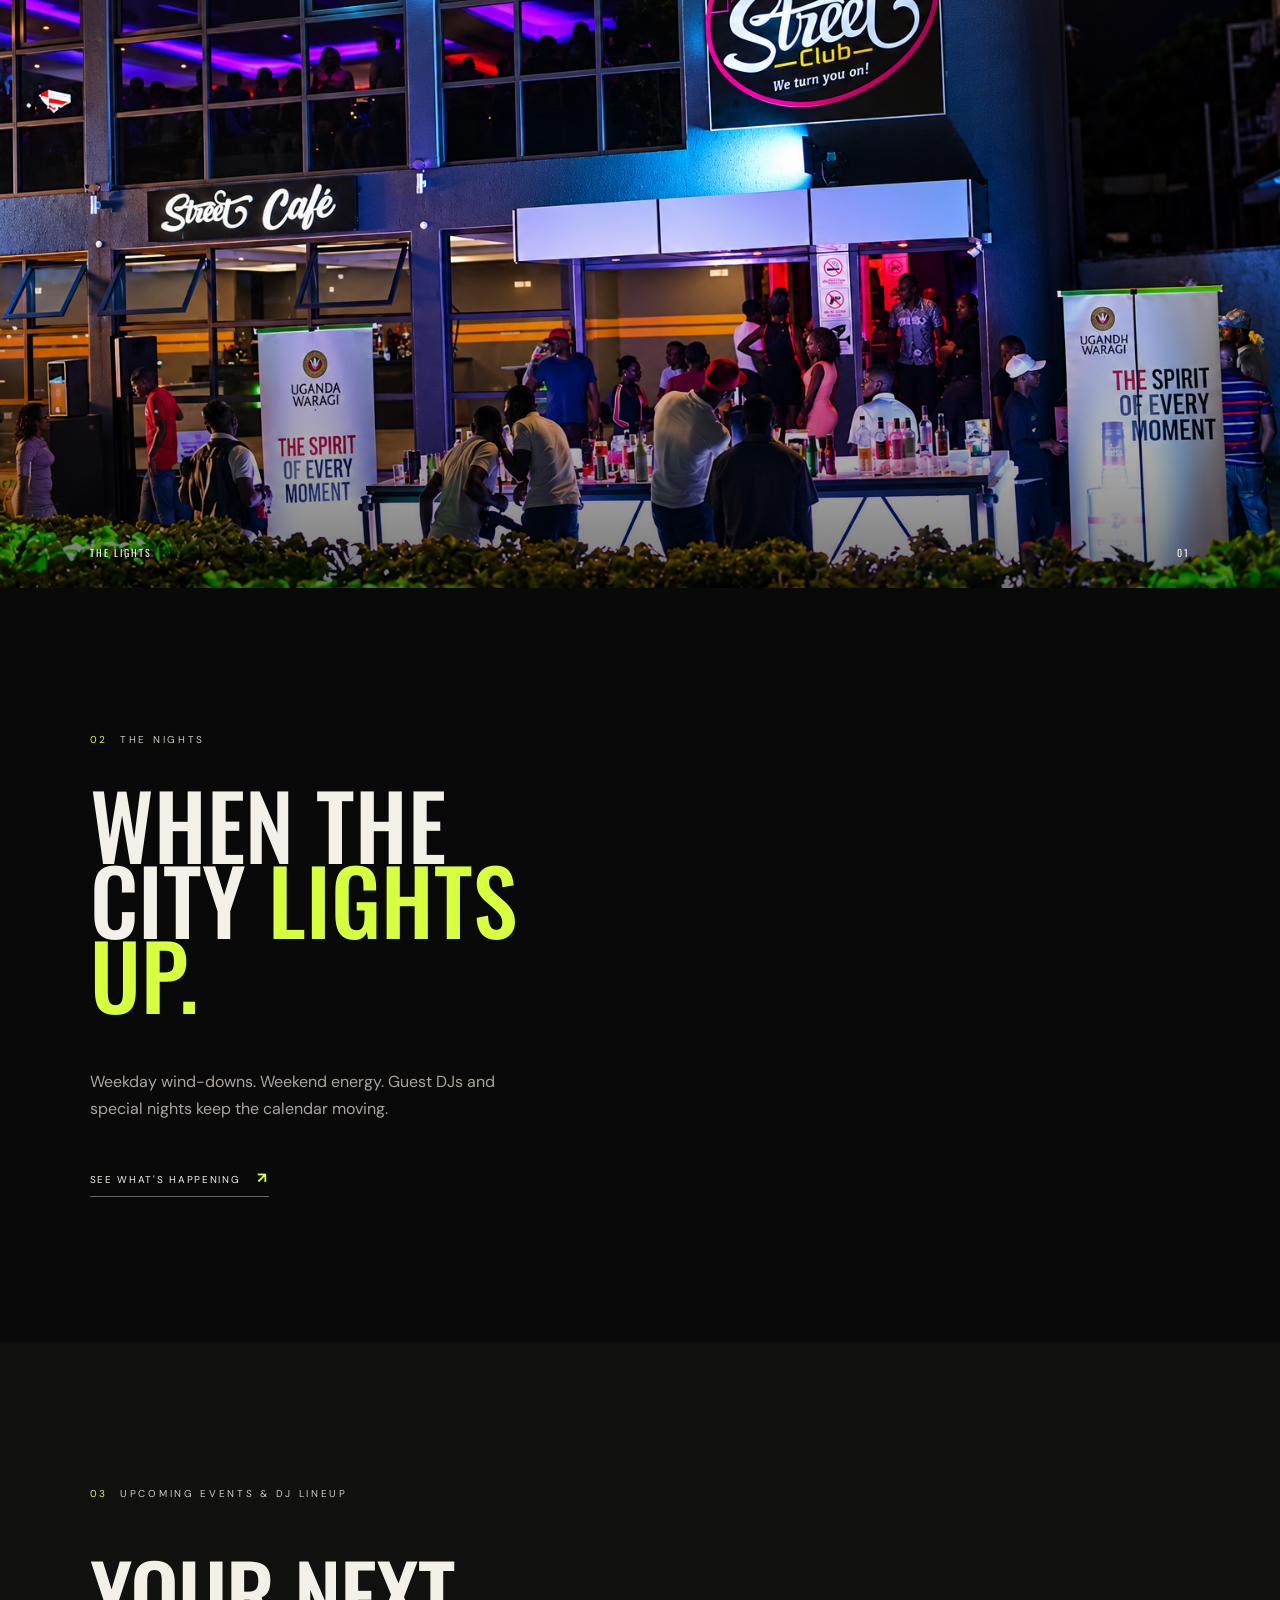
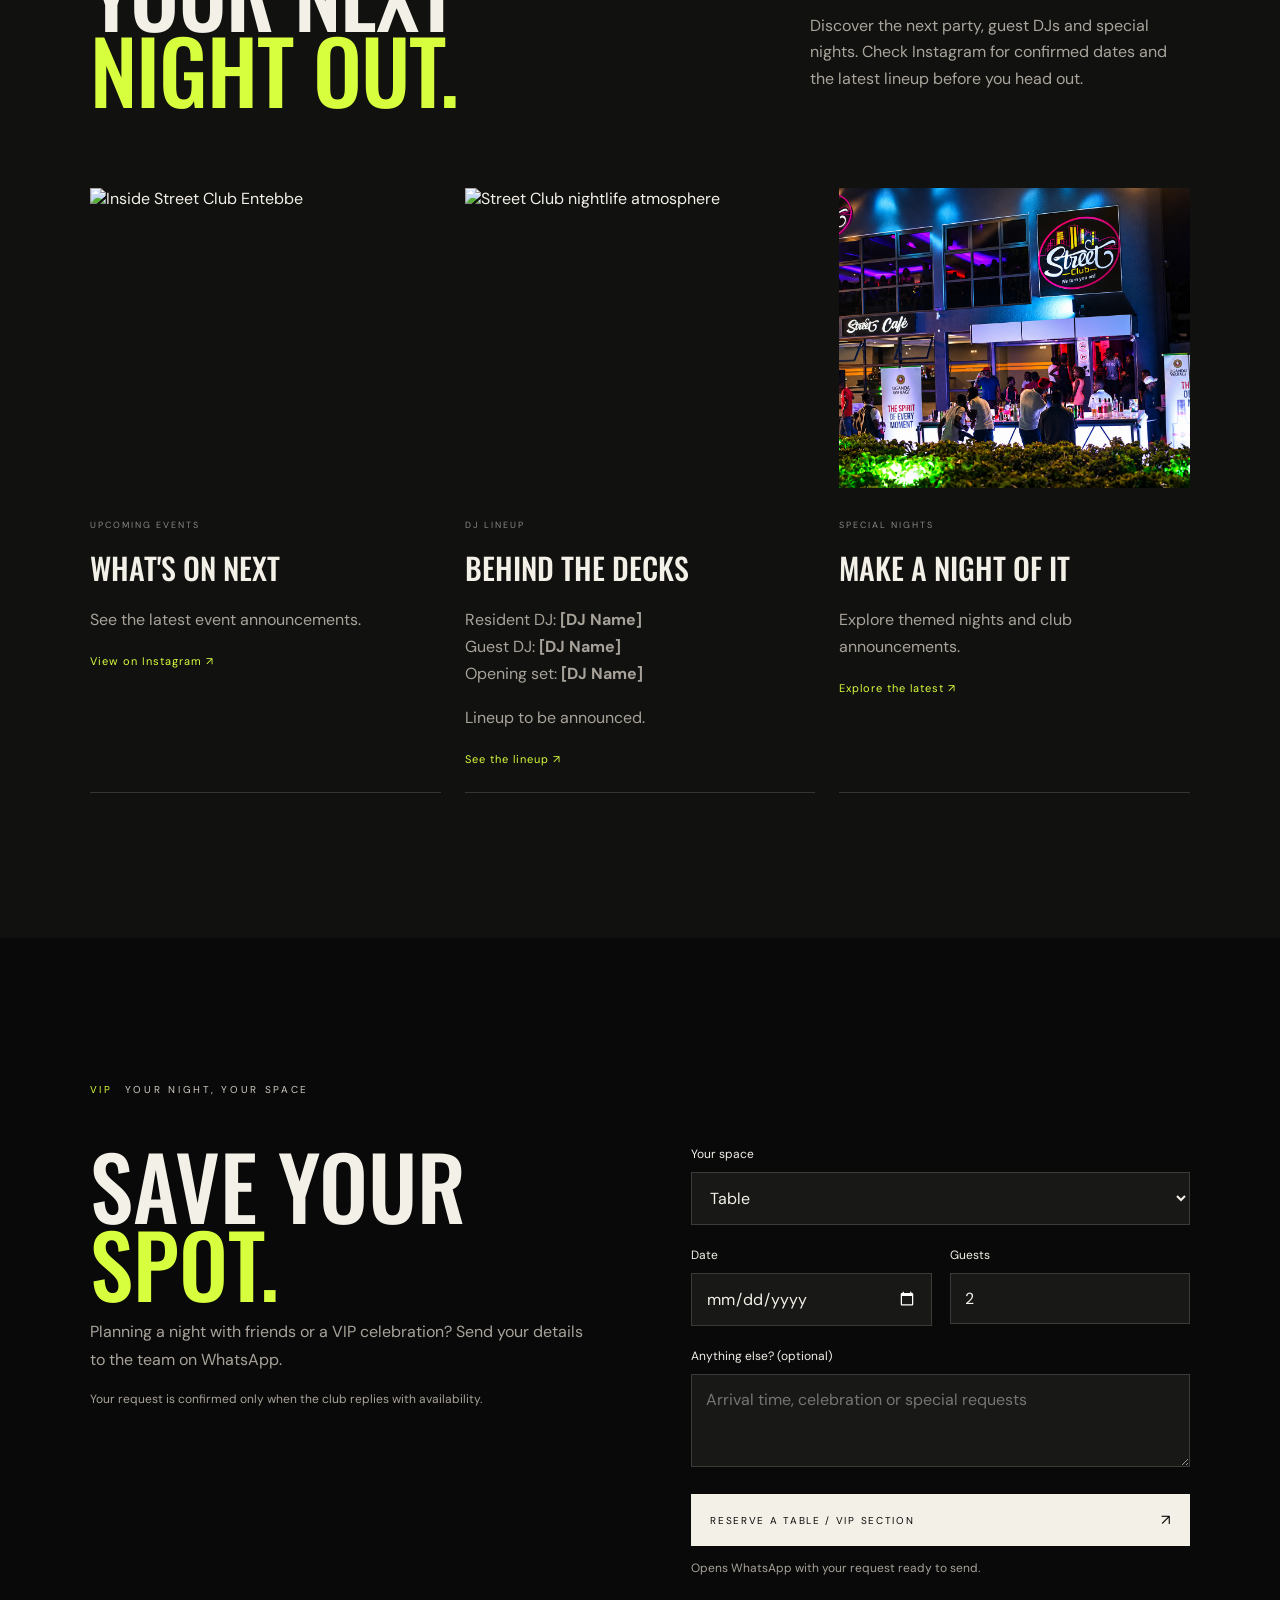
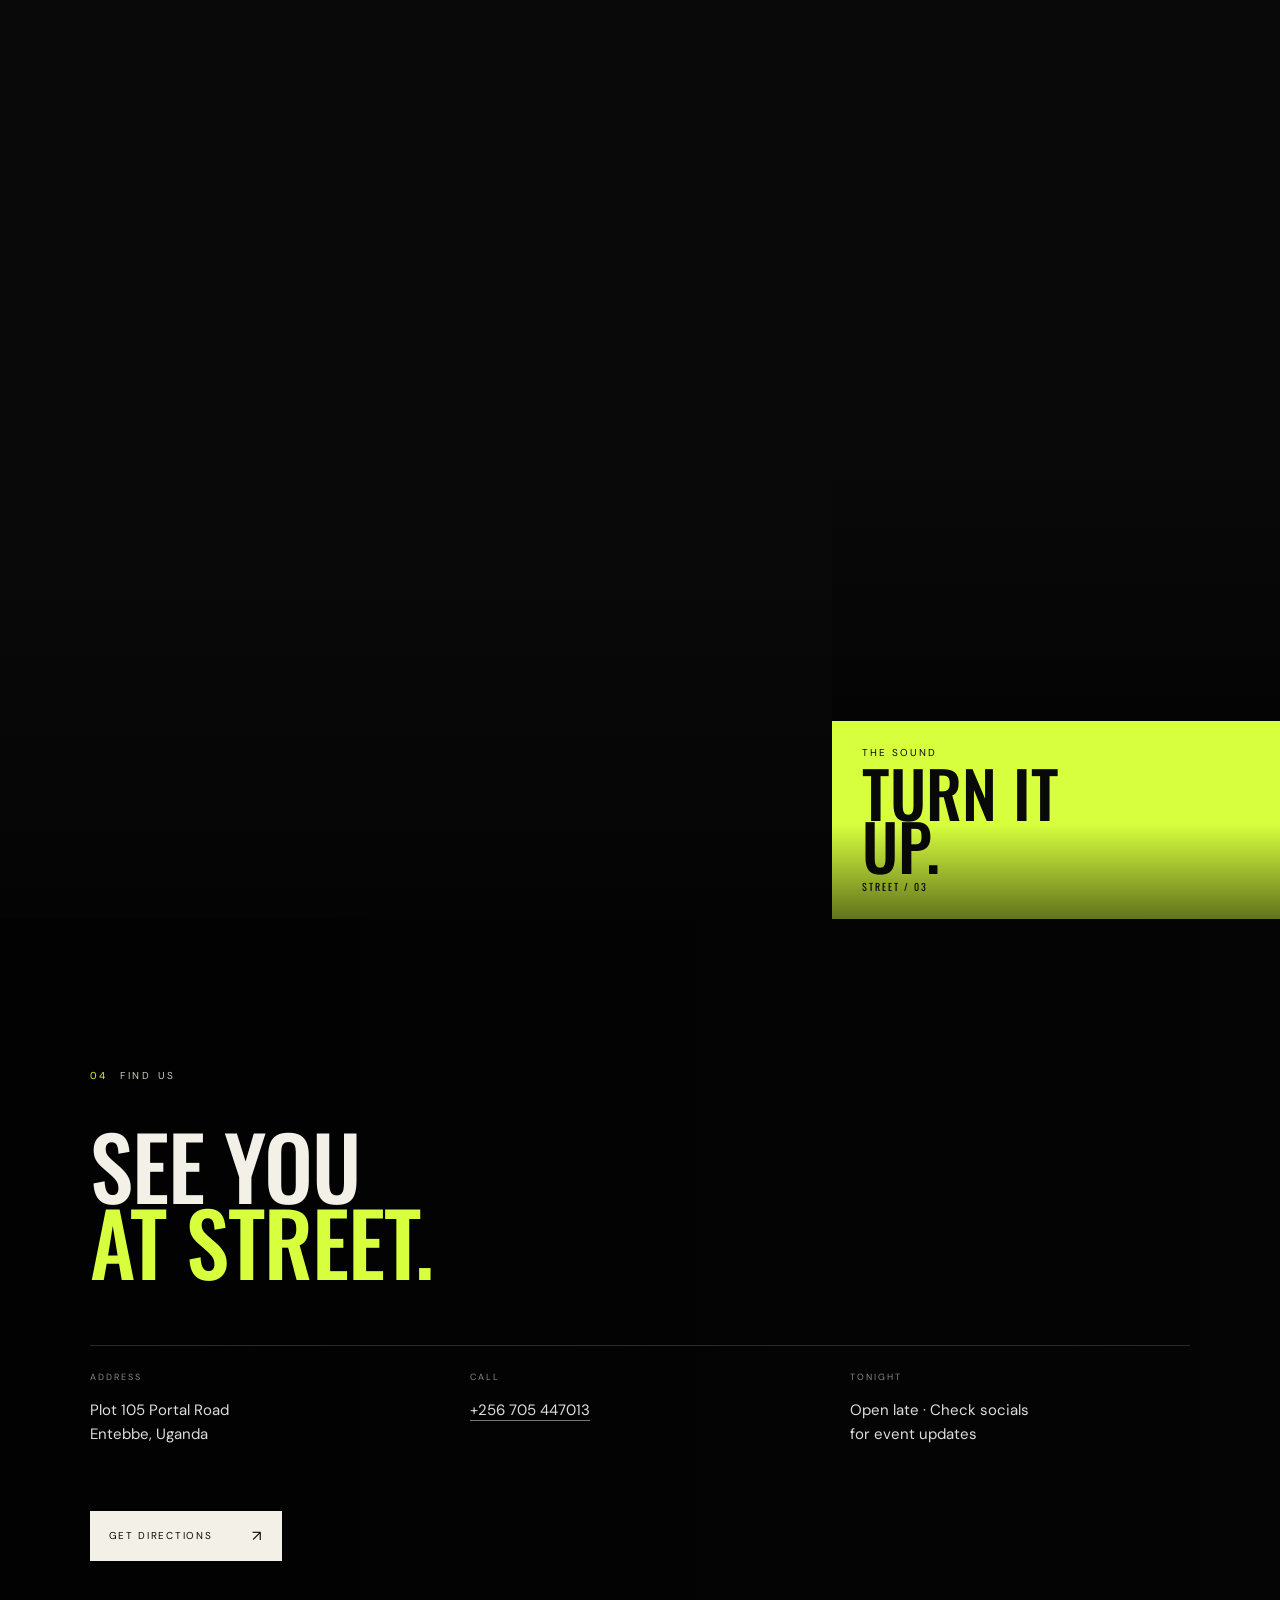
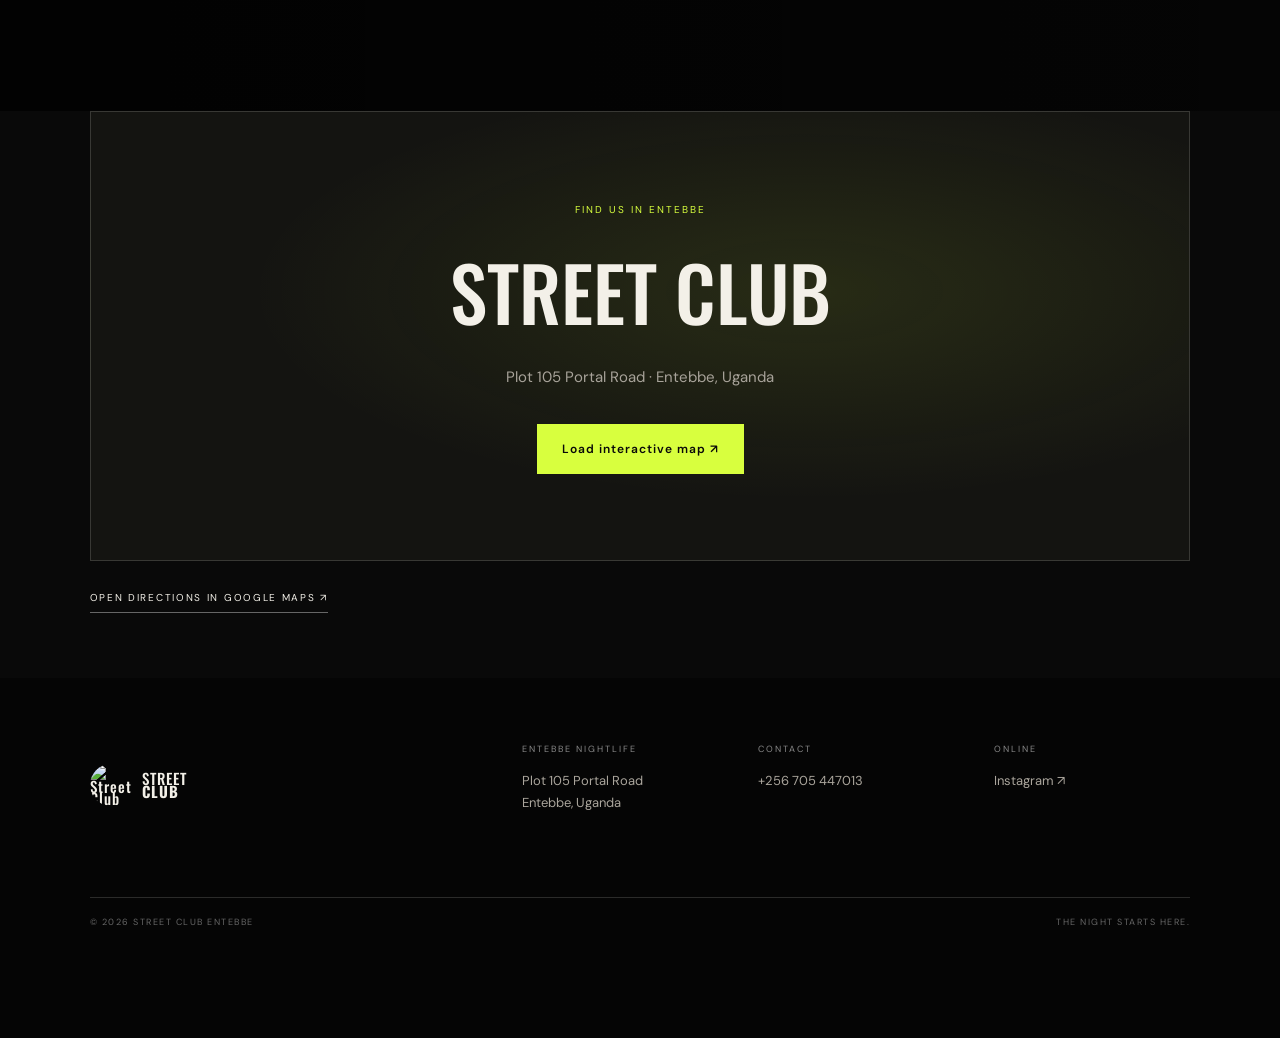
==== commit 81b4caf4: "Improve Street Club navigation structure and links" ====
--- a/index.html
+++ b/index.html
@@ -9,7 +9,7 @@
   <link rel="preconnect" href="https://fonts.googleapis.com">
   <link rel="preconnect" href="https://fonts.gstatic.com" crossorigin>
   <link href="https://fonts.googleapis.com/css2?family=DM+Sans:wght@400;500;600;700&family=Oswald:wght@400;500;600&display=swap" rel="stylesheet">
-  <link rel="stylesheet" href="styles.css?v=20261018-mobilehero">
+  <link rel="stylesheet" href="styles.css?v=20261018-navigation">
 </head>
 <body>
   <div class="site-grain" aria-hidden="true"></div>
@@ -22,15 +22,17 @@
       <img class="brand-logo" src="assets/images/street-club/venue-01.jpeg" alt="Street Club Entebbe logo">
       <span>STREET<br><b>CLUB</b></span>
     </a>
-    <nav aria-label="Primary navigation">
+    <nav id="mobile-navigation" aria-label="Primary navigation">
+      <a href="#top">Home</a>
       <a href="#experience" data-nav="experience">Experience</a>
       <a href="#nights" data-nav="nights">Nights</a>
-      <a href="#events" data-nav="events">Events</a>
-      <a href="#reserve" data-nav="reserve">Reserve</a>
-      <a href="#visit" data-nav="visit">Visit</a>
+      <a href="#events" data-nav="events">Events &amp; DJs</a>
+      <a href="#reserve" data-nav="reserve">VIP &amp; Tables</a>
+      <a href="#visit" data-nav="visit">Find Us</a>
+      <a href="https://www.instagram.com/street_club_ebbs?stkn=d2d3YXdlMWl2a3o0" target="_blank" rel="noopener">Instagram ↗</a>
     </nav>
     <a class="nav-cta magnetic" href="https://wa.me/256705447013?text=Hi%20Street%20Club%20Entebbe!%20I'd%20like%20to%20reserve%20a%20table%20%2F%20VIP%20section.%20Please%20confirm%20availability." target="_blank" rel="noopener">Reserve <span>↗</span></a>
-    <button class="menu" aria-label="Open menu" aria-expanded="false"><i></i><i></i></button>
+    <button class="menu" aria-label="Open menu" aria-expanded="false" aria-controls="mobile-navigation"><i></i><i></i></button>
   </header>
 
   <main id="top">
@@ -159,6 +161,6 @@
   <a class="floating-contact floating-whatsapp" href="https://wa.me/256705447013" target="_blank" rel="noopener" aria-label="Chat with Street Club Entebbe on WhatsApp" title="Chat on WhatsApp">
     <svg viewBox="0 0 24 24" aria-hidden="true" focusable="false"><path fill="currentColor" d="M20.52 3.48A11.87 11.87 0 0 0 12.04 0C5.46 0 .1 5.35.1 11.93c0 2.1.55 4.15 1.6 5.96L0 24l6.25-1.64a11.94 11.94 0 0 0 5.79 1.47h.01c6.58 0 11.94-5.35 11.94-11.93 0-3.19-1.24-6.18-3.47-8.42zM12.05 21.82a9.9 9.9 0 0 1-5.05-1.38l-.36-.21-3.71.97.99-3.62-.24-.37a9.86 9.86 0 0 1-1.52-5.28c0-5.47 4.45-9.92 9.9-9.92a9.84 9.84 0 0 1 7.02 2.91 9.86 9.86 0 0 1 2.9 7.02c0 5.47-4.45 9.92-9.93 9.92zm5.44-7.43c-.3-.15-1.76-.87-2.03-.97-.27-.1-.47-.15-.67.15-.2.3-.77.97-.94 1.17-.17.2-.35.22-.64.07-.3-.15-1.26-.46-2.4-1.48-.89-.79-1.49-1.77-1.66-2.07-.17-.3-.02-.46.13-.61.13-.13.3-.35.45-.52.15-.17.2-.3.3-.5.1-.2.05-.37-.03-.52-.07-.15-.67-1.61-.92-2.21-.24-.58-.48-.5-.67-.51h-.57c-.2 0-.52.07-.8.37-.27.3-1.04 1.02-1.04 2.48s1.07 2.87 1.21 3.07c.15.2 2.1 3.21 5.08 4.5.71.3 1.26.48 1.69.62.71.23 1.36.2 1.87.12.57-.09 1.76-.72 2.01-1.41.25-.69.25-1.29.17-1.41-.07-.12-.27-.2-.57-.35z"/></svg>
   </a>
-  <script src="script.js?v=20261018-map-performance"></script>
+  <script src="script.js?v=20261018-navigation"></script>
 </body>
 </html>
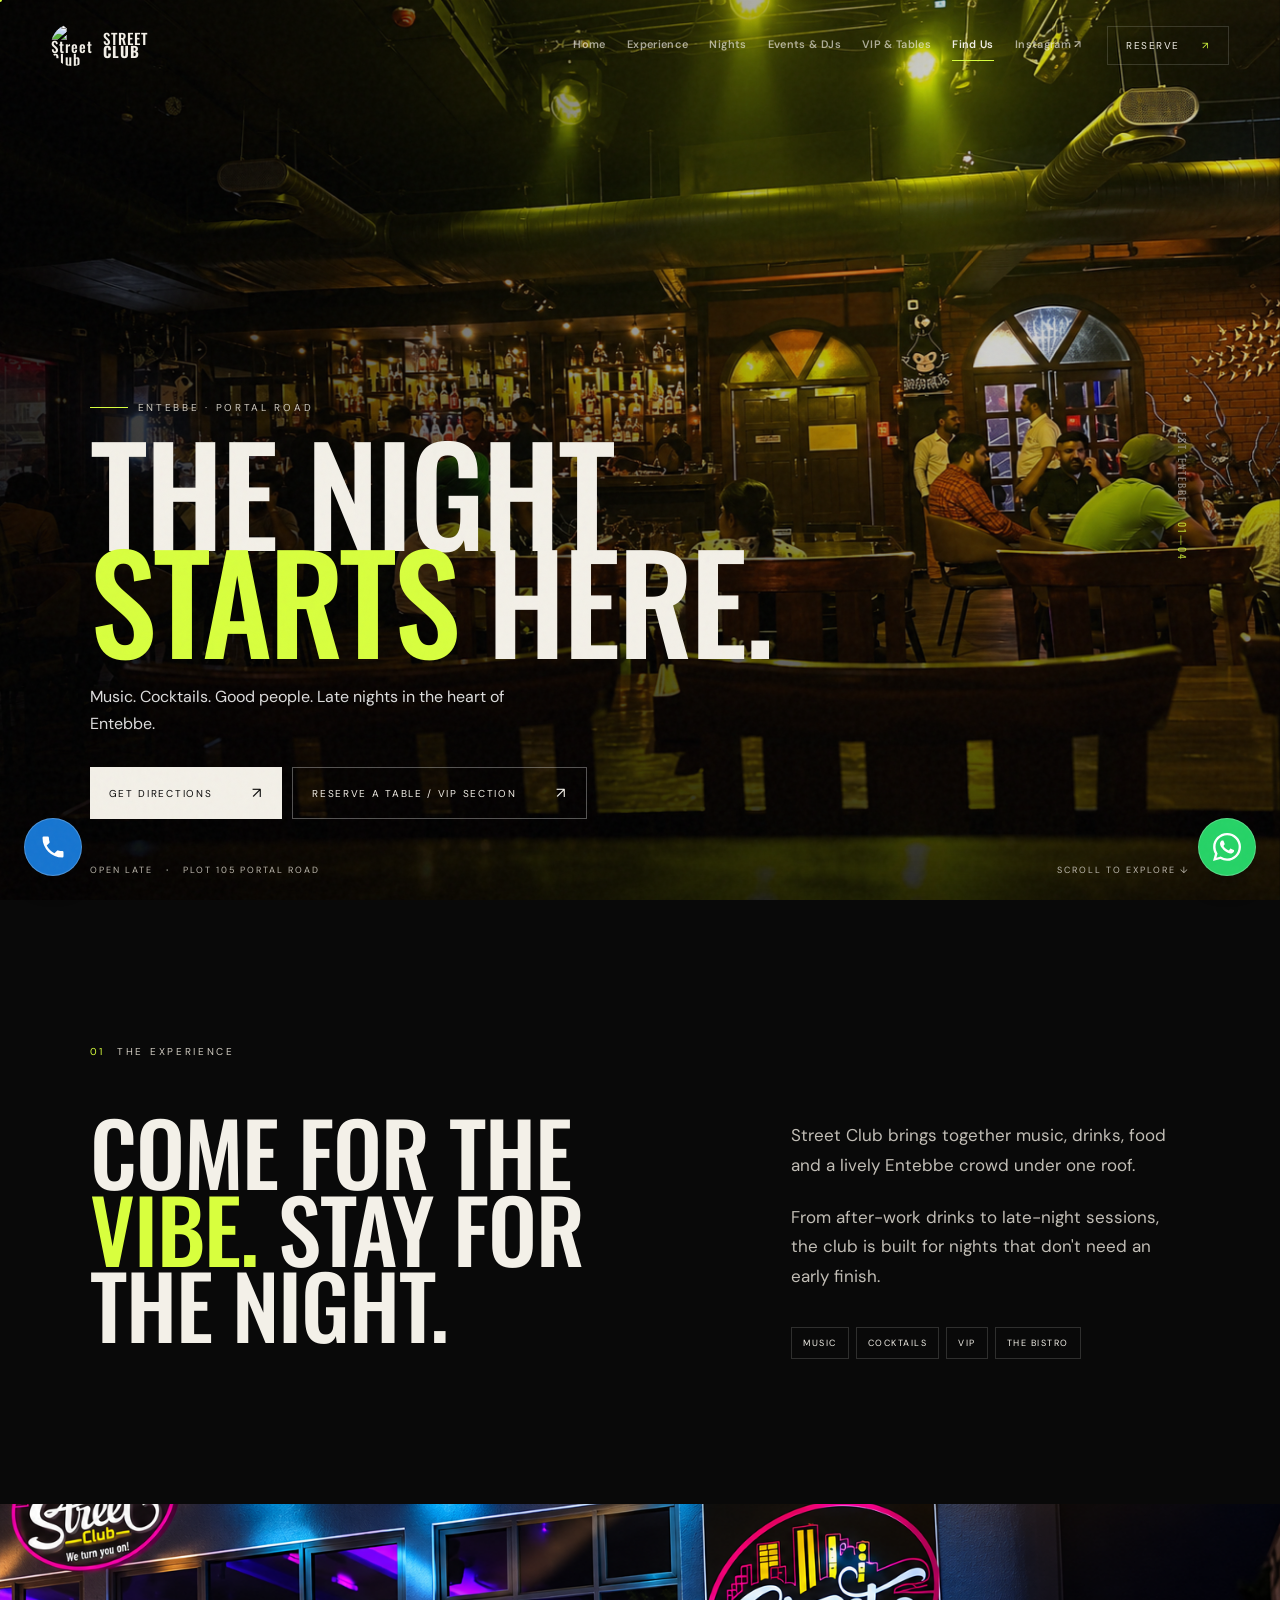
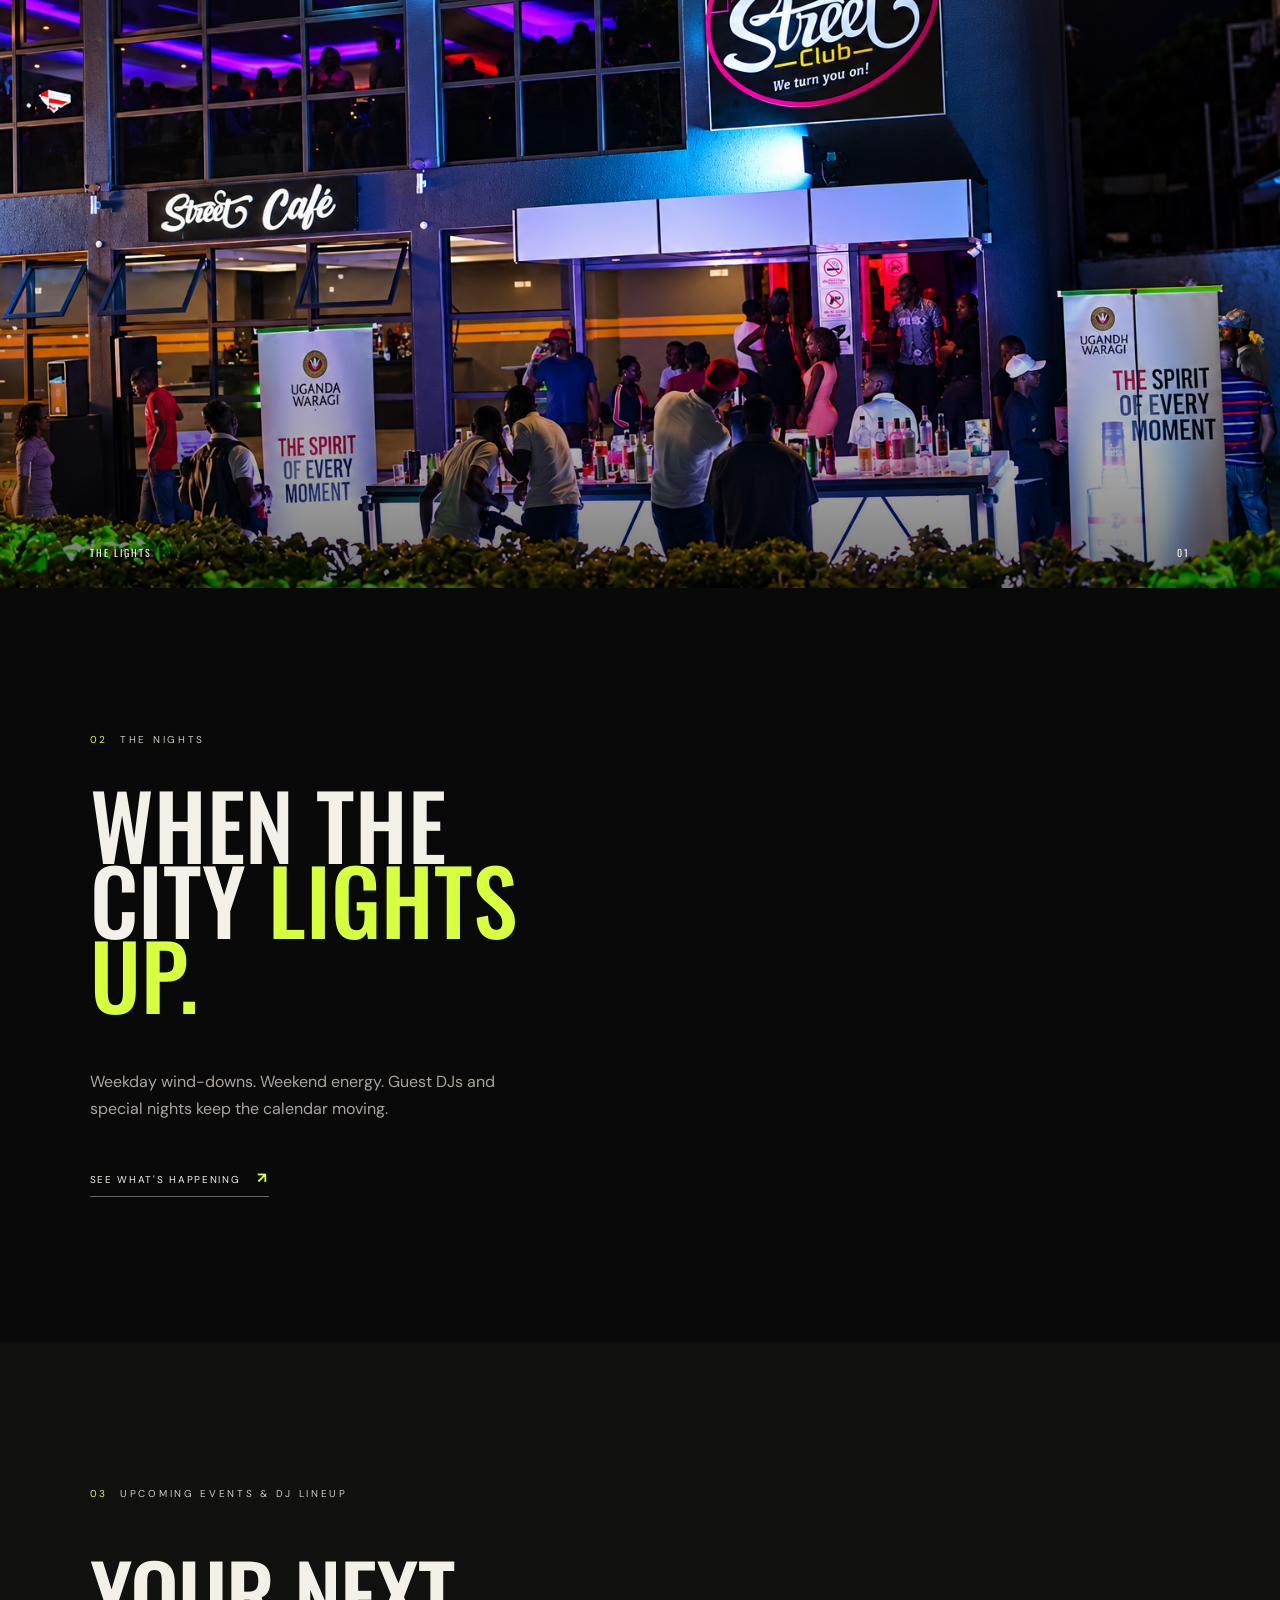
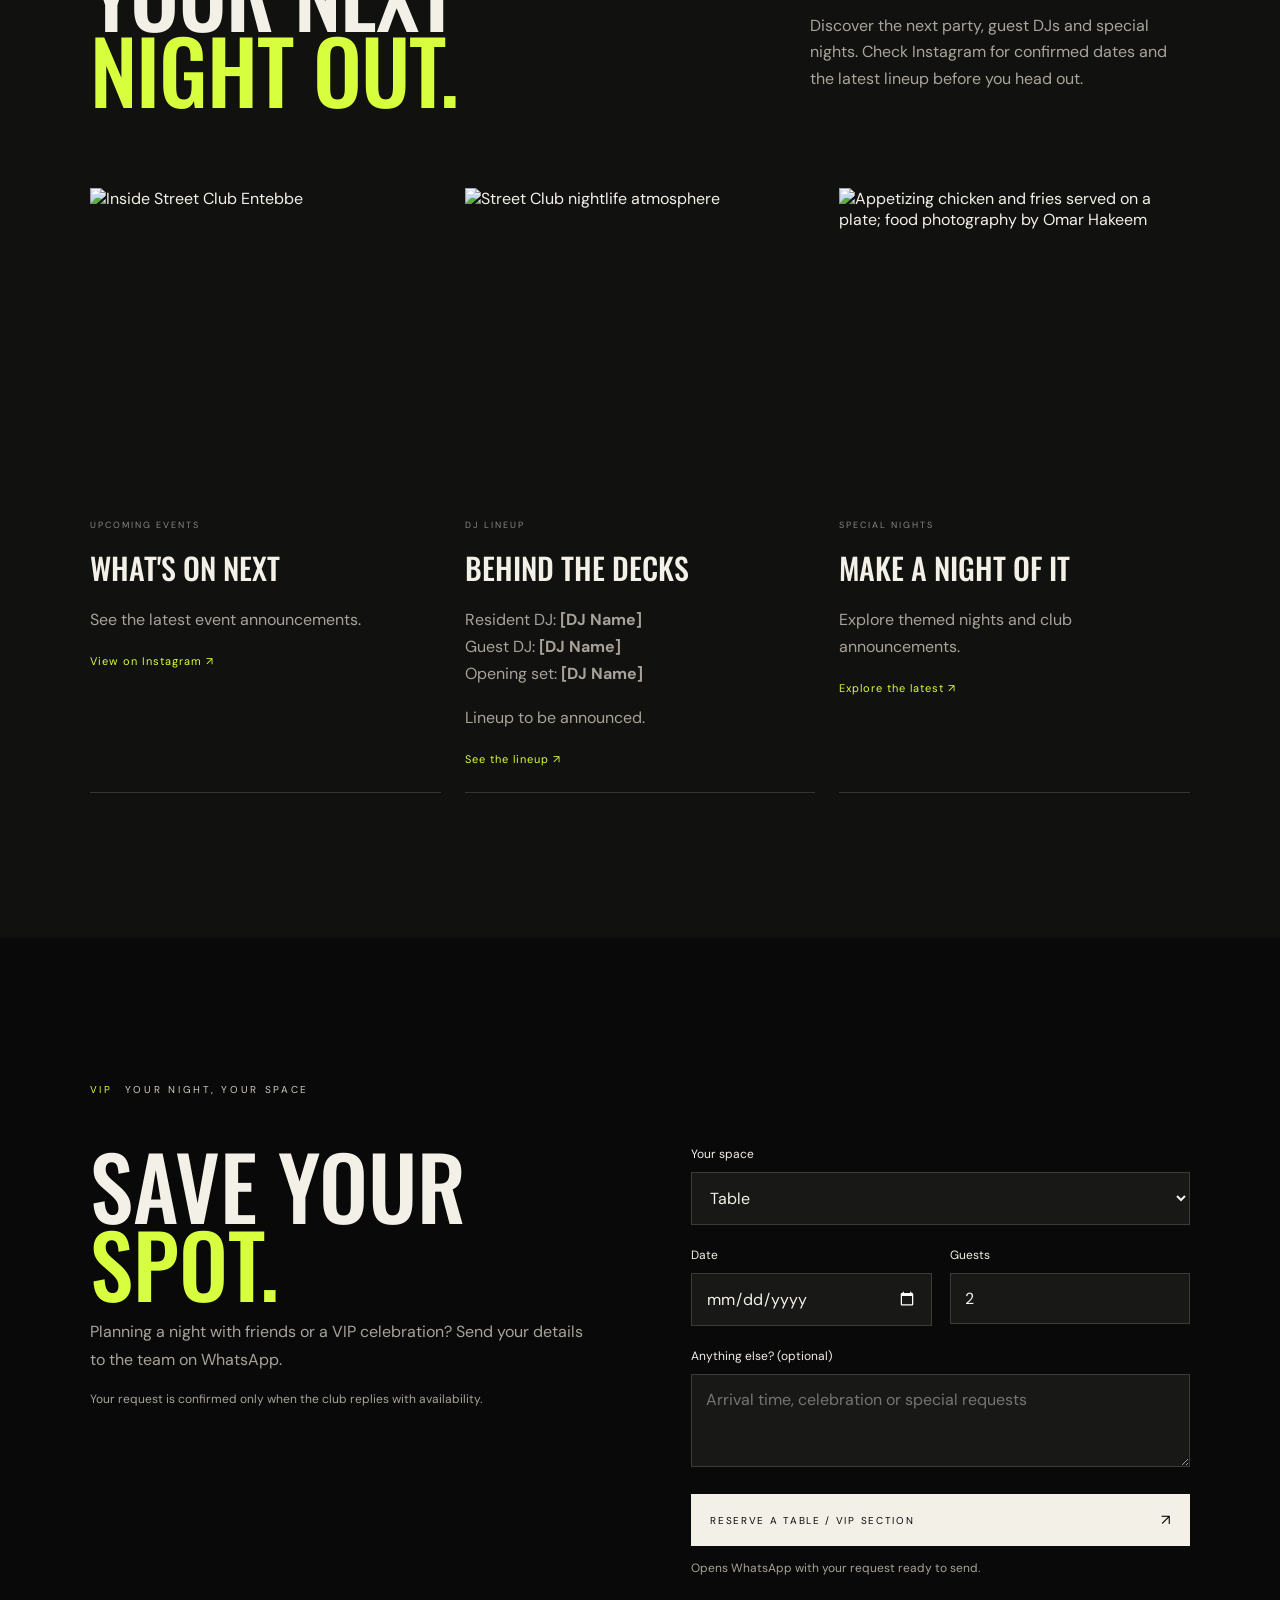
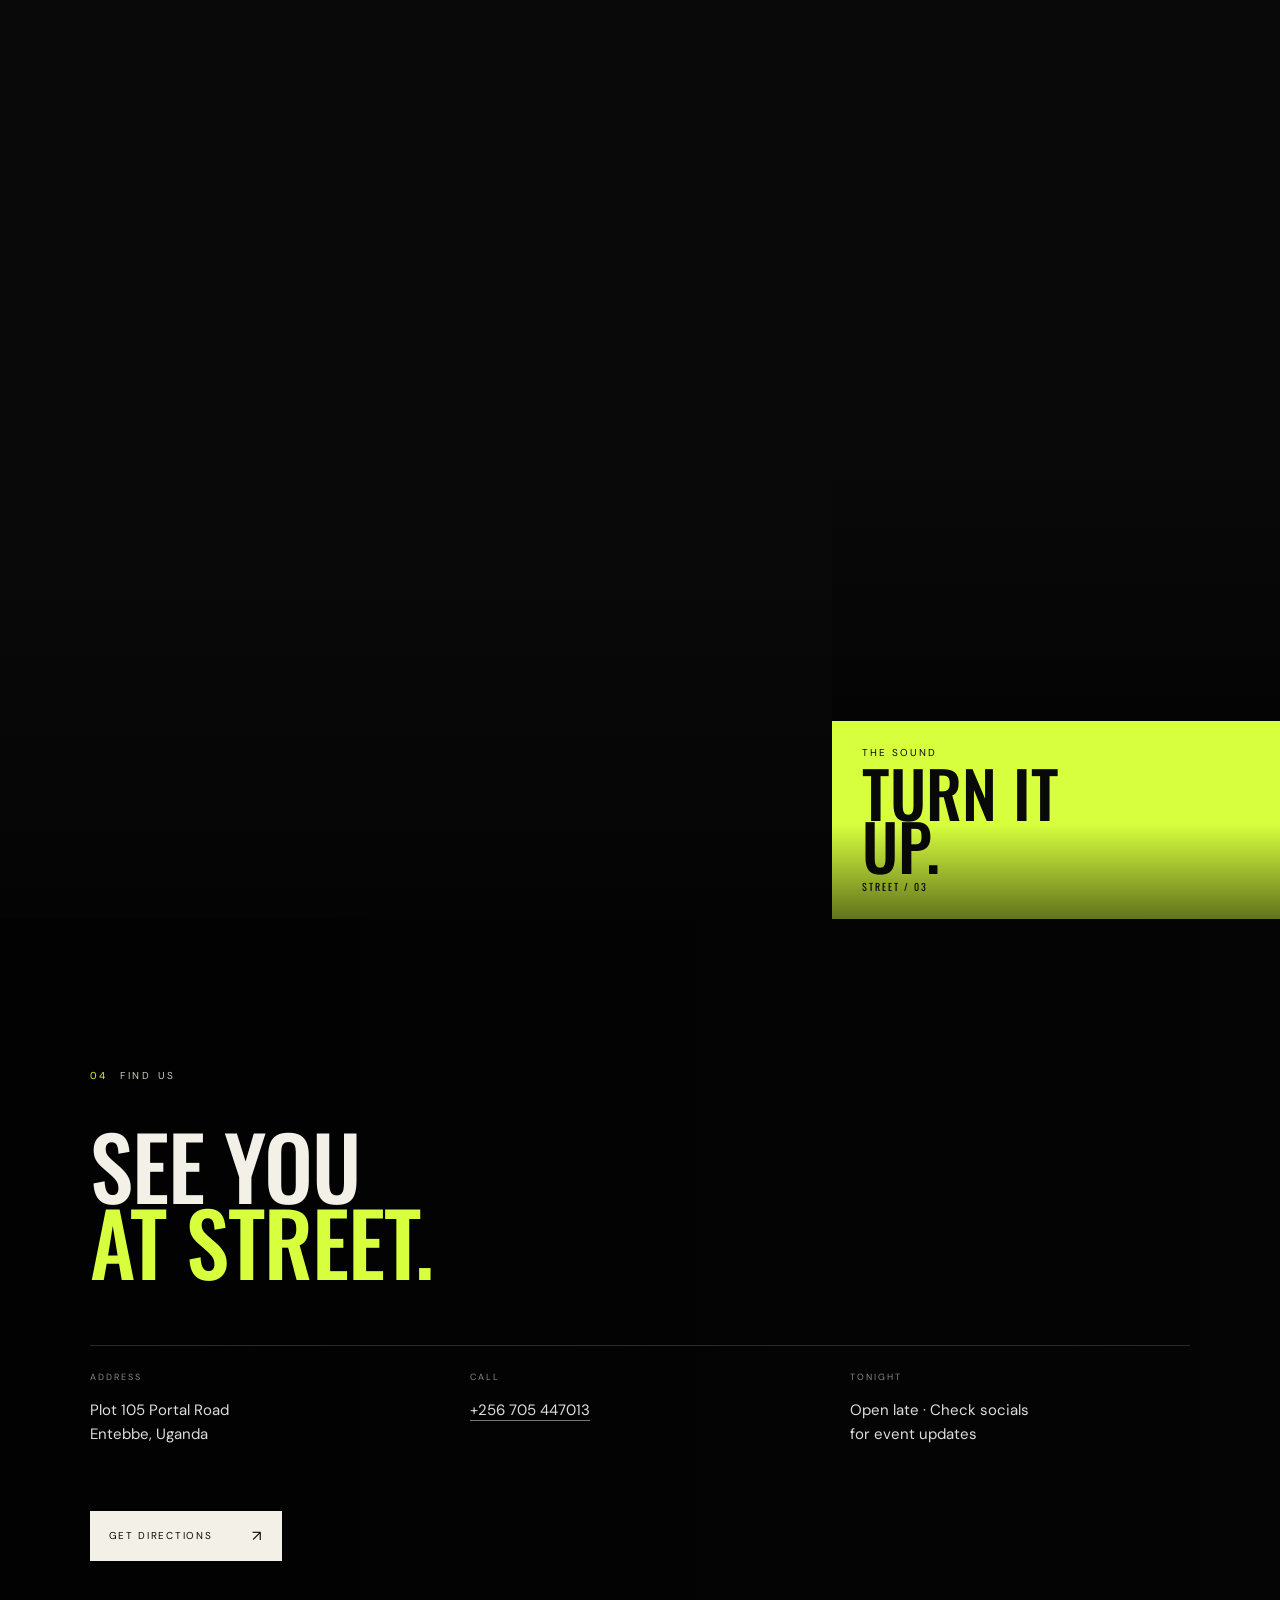
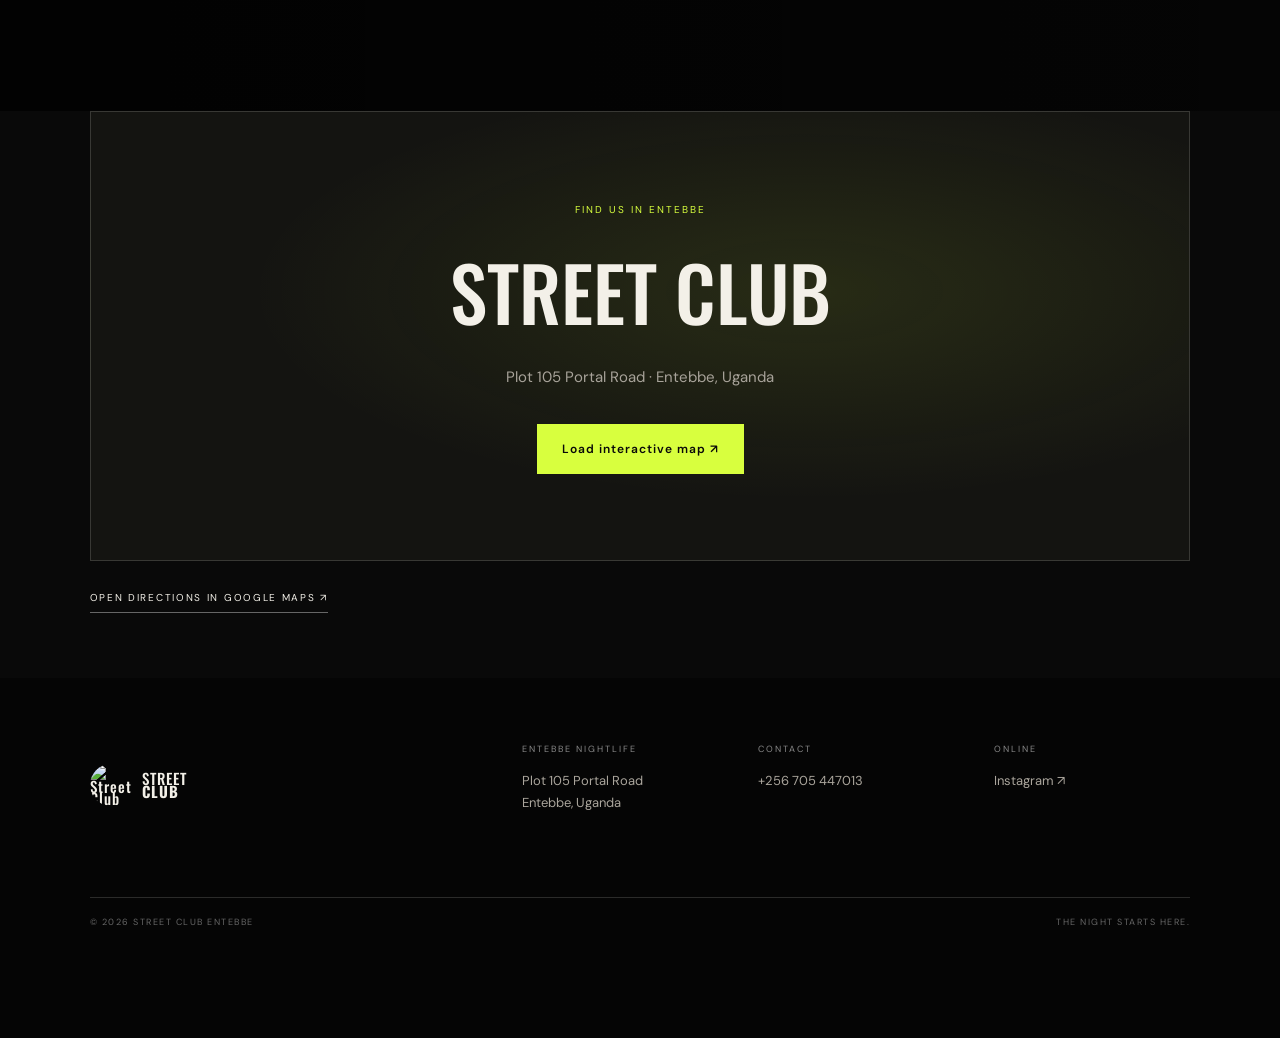
==== commit 72b45d52: "Replace repeated Special Nights venue photo with free Unsplash food image" ====
--- a/index.html
+++ b/index.html
@@ -88,7 +88,7 @@
           <div><small>DJ LINEUP</small><h3>Behind the decks</h3><p>Resident DJ: <strong>[DJ Name]</strong><br>Guest DJ: <strong>[DJ Name]</strong><br>Opening set: <strong>[DJ Name]</strong></p><p>Lineup to be announced.</p><span>See the lineup ↗</span></div>
         </a>
         <a class="event-card" href="https://www.instagram.com/street_club_ebbs?stkn=d2d3YXdlMWl2a3o0" target="_blank" rel="noopener">
-          <img src="assets/images/street-club/Street%20Club%20Neon%20Nightlife%20Scene.png" alt="Lights and atmosphere at Street Club" loading="lazy">
+          <img src="https://images.unsplash.com/photo-1773620496679-170116547ce5?auto=format&amp;fit=crop&amp;w=960&amp;h=700&amp;q=78" alt="Appetizing chicken and fries served on a plate; food photography by Omar Hakeem" loading="lazy" decoding="async" width="960" height="700">
           <div><small>SPECIAL NIGHTS</small><h3>Make a night of it</h3><p>Explore themed nights and club announcements.</p><span>Explore the latest ↗</span></div>
         </a>
       </div>
--- a/styles.css
+++ b/styles.css
@@ -1310,3 +1310,56 @@
 .map-load-button:hover {background:#f3f0e8;border-color:#f3f0e8}
 .map-load-button:focus-visible {outline:2px solid #fff;outline-offset:4px}
 @media(max-width:800px){.map-preview {height:350px;padding:22px}}
+
+
+/* Compact, ERRH-inspired navigation with Street Club styling. */
+@media (min-width:801px) {
+  .nav {gap:clamp(14px,2vw,32px)}
+  .nav nav {gap:clamp(12px,1.65vw,27px);margin-left:auto}
+  .nav nav a {font:600 clamp(10px,.85vw,12px)/1.4 "DM Sans",sans-serif;letter-spacing:.35px;text-transform:none;white-space:nowrap}
+  .nav-cta {white-space:nowrap;flex-shrink:0}
+}
+@media (max-width:800px) {
+  .nav {align-items:center;gap:12px}
+  .nav nav {
+    position:absolute;
+    inset:auto 12px auto 12px;
+    top:100%;
+    display:flex;
+    flex-direction:column;
+    justify-content:flex-start;
+    gap:0;
+    padding:10px 18px 16px;
+    max-height:calc(100dvh - 90px);
+    overflow-y:auto;
+    border:1px solid rgba(255,255,255,.15);
+    border-radius:10px;
+    background:rgba(17,17,15,.98);
+    box-shadow:0 18px 55px rgba(0,0,0,.55);
+    backdrop-filter:blur(18px);
+    visibility:hidden;
+    opacity:0;
+    pointer-events:none;
+    transform:translateY(-8px);
+    transition:opacity .2s ease,transform .2s ease,visibility .2s ease;
+  }
+  .nav nav.open {visibility:visible;opacity:1;pointer-events:auto;transform:translateY(0)}
+  .nav nav a {
+    display:block;
+    width:100%;
+    padding:13px 3px;
+    border-bottom:1px solid rgba(255,255,255,.12);
+    font:600 15px/1.4 "DM Sans",sans-serif;
+    letter-spacing:.2px;
+    text-transform:none;
+    opacity:.88;
+  }
+  .nav nav a:last-child {border-bottom:0;color:var(--accent)}
+  .nav nav a.active {color:var(--accent);opacity:1}
+  .nav nav a:focus-visible {outline:2px solid var(--accent);outline-offset:-2px}
+  .menu {margin-left:auto;cursor:pointer}
+  body.menu-open {overflow:auto}
+}
+@media (prefers-reduced-motion:reduce) {
+  .nav nav {transition:none}
+}
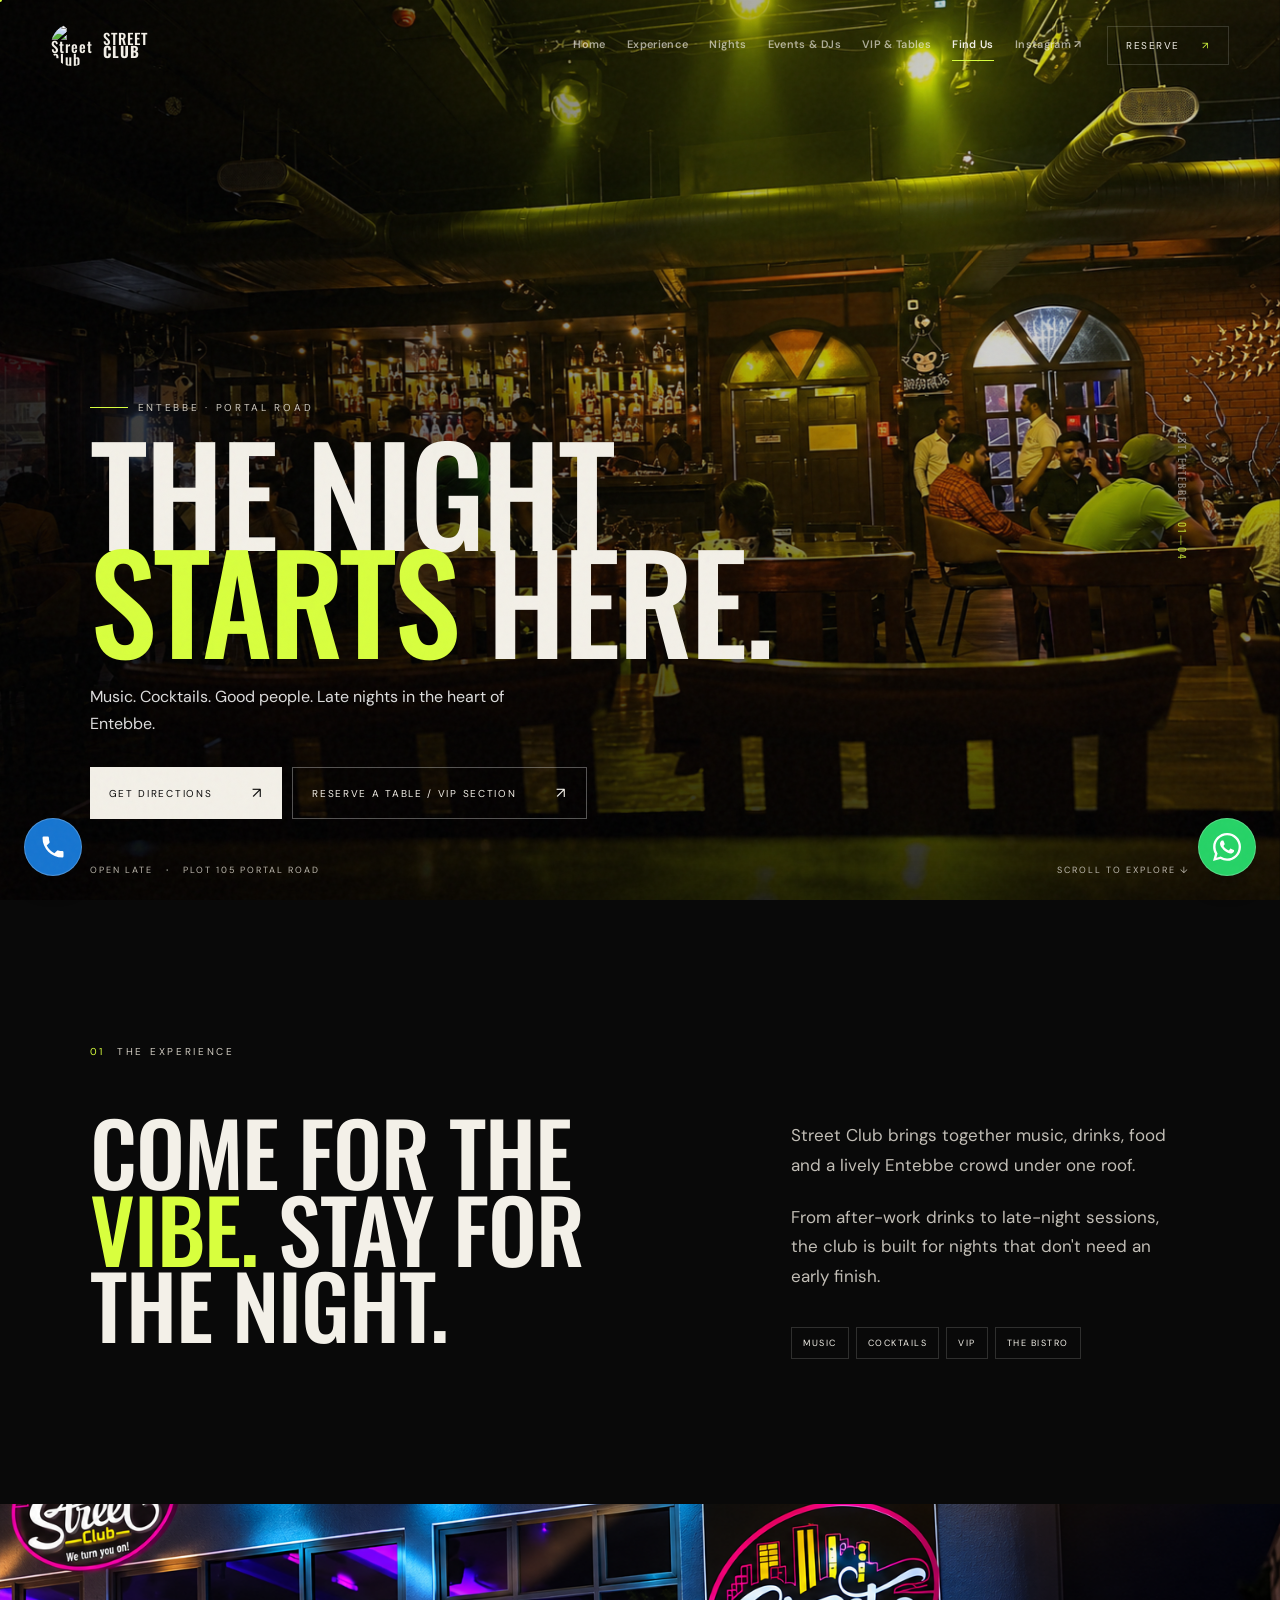
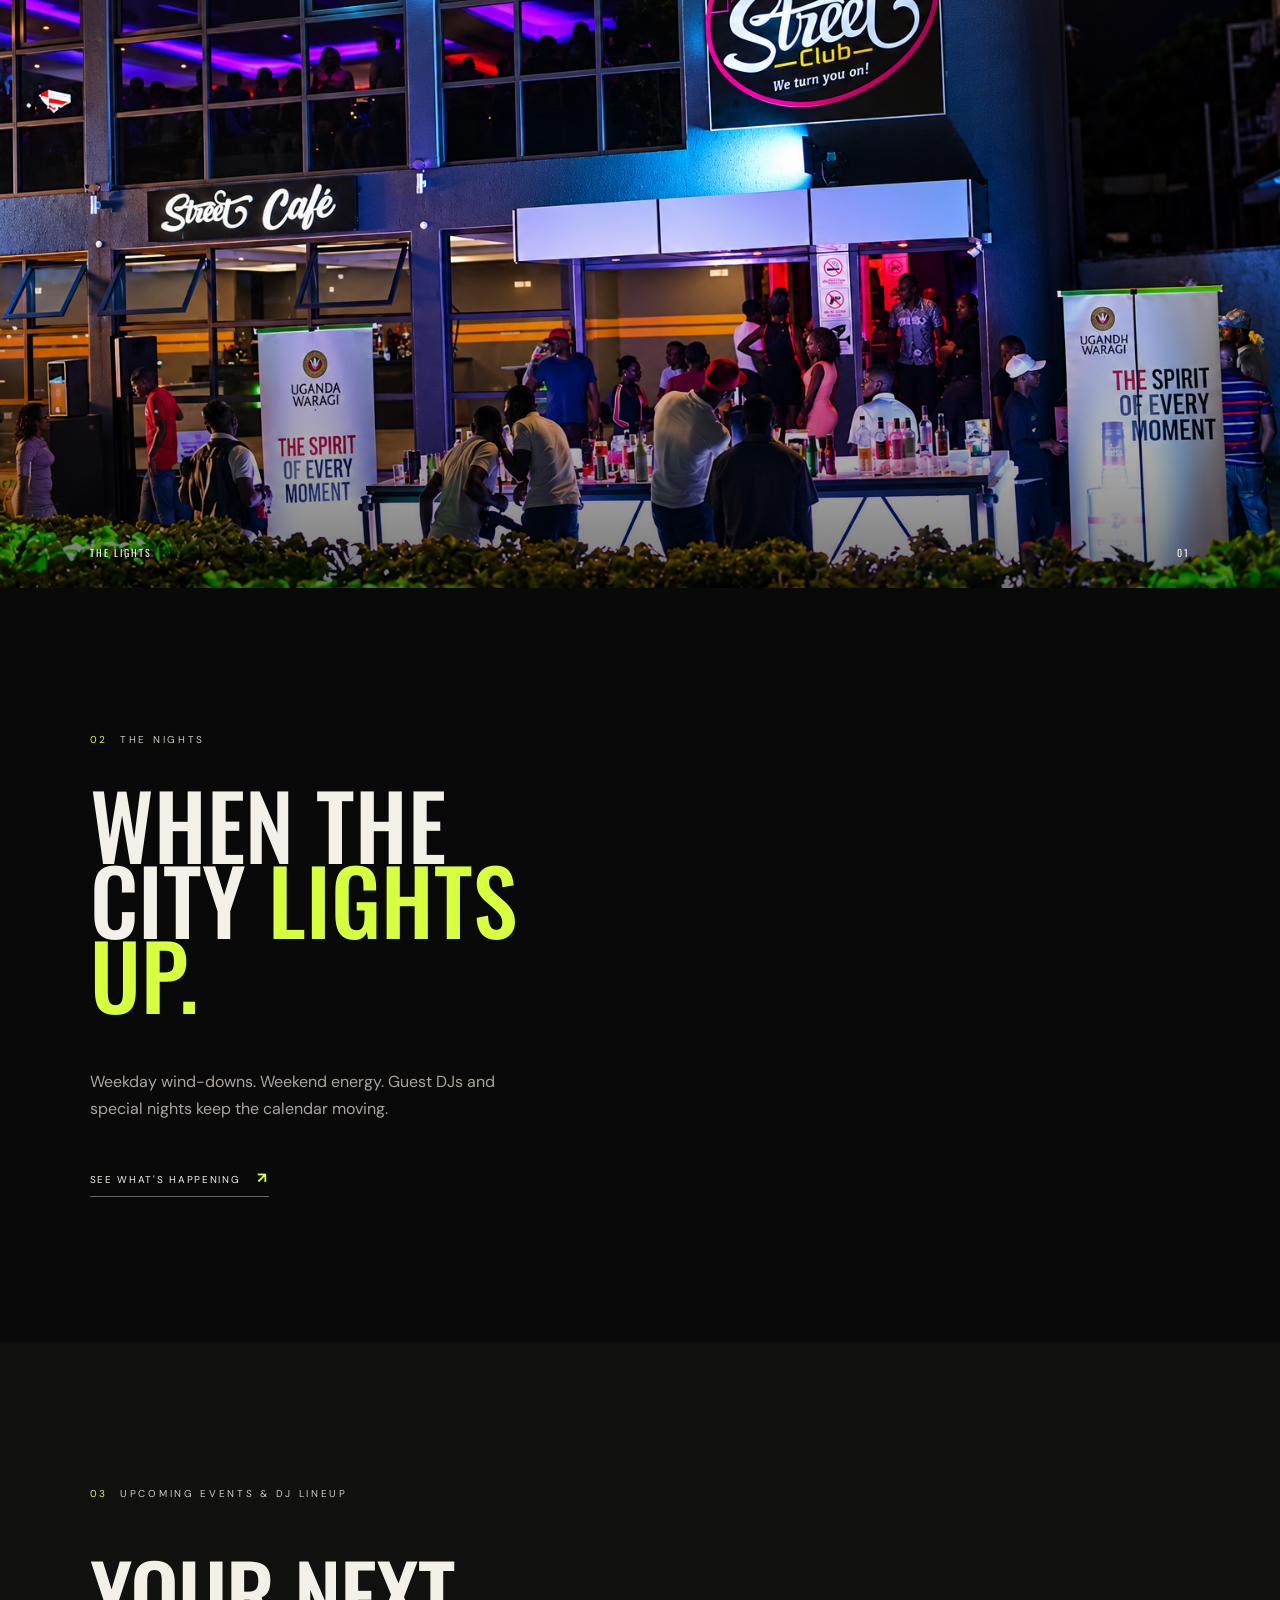
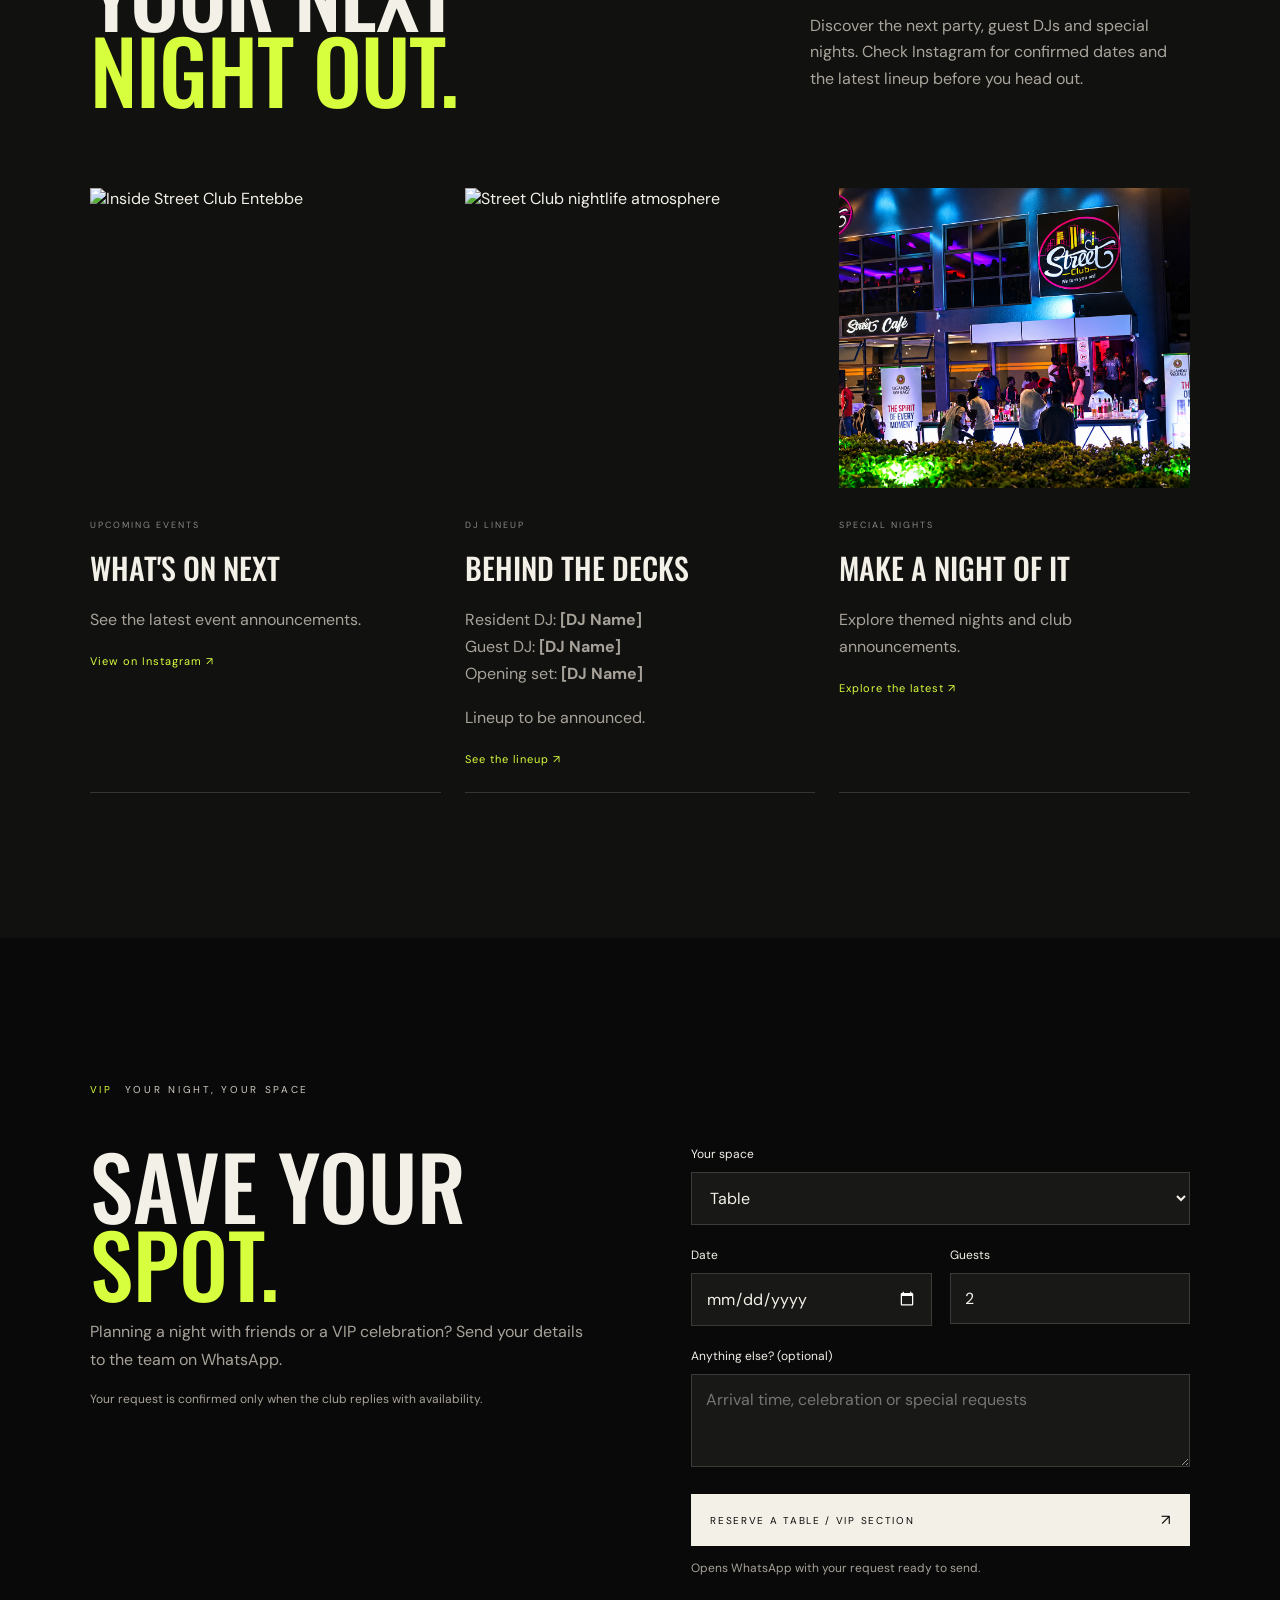
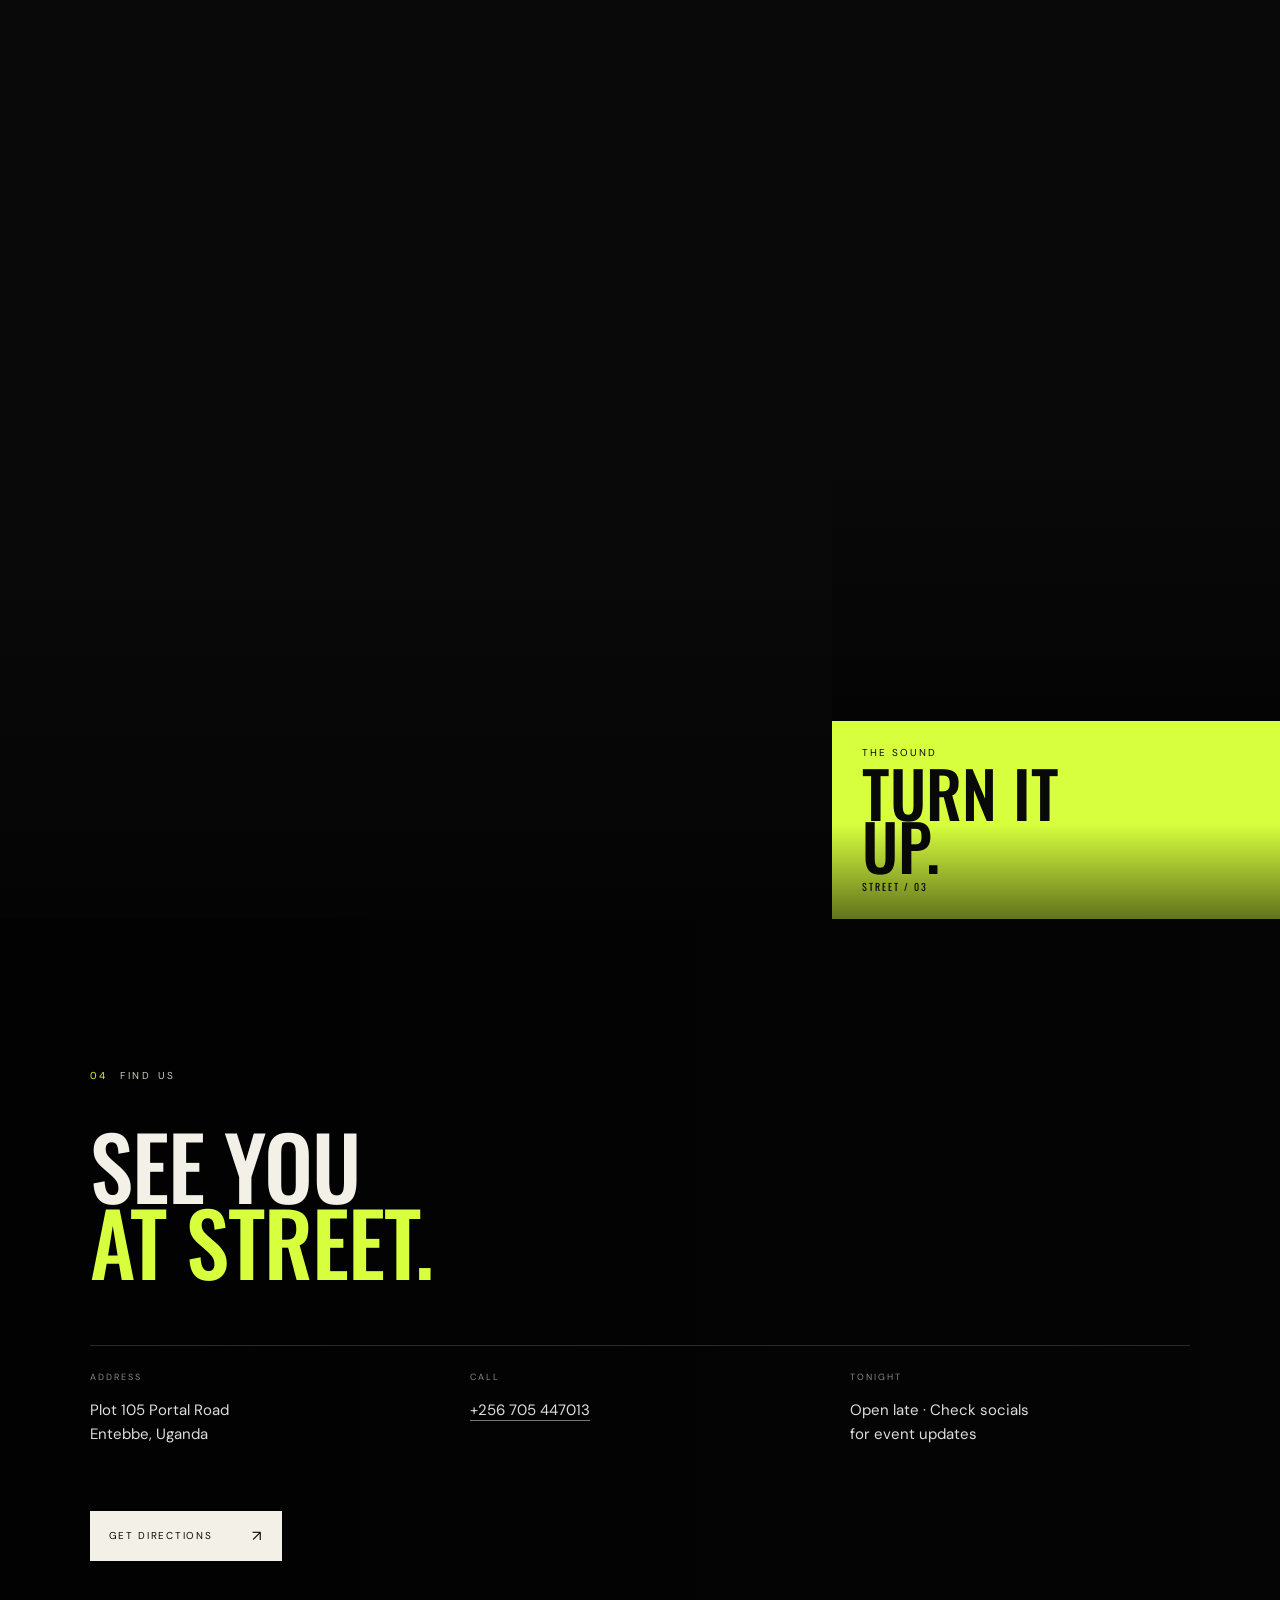
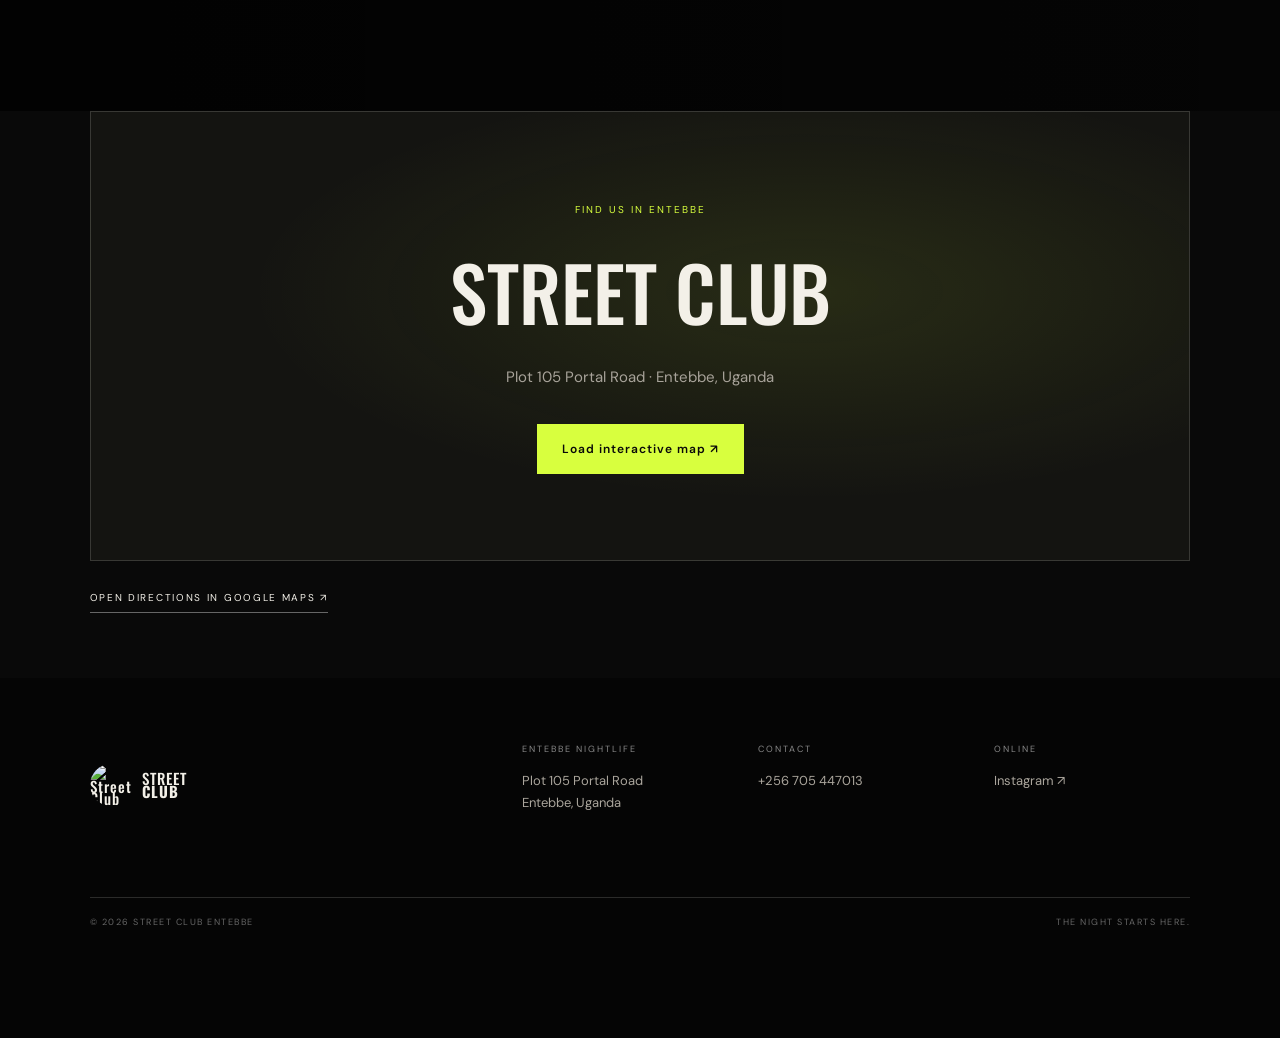
==== commit 1d5cf5d2: "Restore Special Nights image and refresh relocated food photo" ====
--- a/index.html
+++ b/index.html
@@ -9,7 +9,7 @@
   <link rel="preconnect" href="https://fonts.googleapis.com">
   <link rel="preconnect" href="https://fonts.gstatic.com" crossorigin>
   <link href="https://fonts.googleapis.com/css2?family=DM+Sans:wght@400;500;600;700&family=Oswald:wght@400;500;600&display=swap" rel="stylesheet">
-  <link rel="stylesheet" href="styles.css?v=20261018-navigation">
+  <link rel="stylesheet" href="styles.css?v=20261018-food-placement">
 </head>
 <body>
   <div class="site-grain" aria-hidden="true"></div>
@@ -88,7 +88,7 @@
           <div><small>DJ LINEUP</small><h3>Behind the decks</h3><p>Resident DJ: <strong>[DJ Name]</strong><br>Guest DJ: <strong>[DJ Name]</strong><br>Opening set: <strong>[DJ Name]</strong></p><p>Lineup to be announced.</p><span>See the lineup ↗</span></div>
         </a>
         <a class="event-card" href="https://www.instagram.com/street_club_ebbs?stkn=d2d3YXdlMWl2a3o0" target="_blank" rel="noopener">
-          <img src="https://images.unsplash.com/photo-1773620496679-170116547ce5?auto=format&amp;fit=crop&amp;w=960&amp;h=700&amp;q=78" alt="Appetizing chicken and fries served on a plate; food photography by Omar Hakeem" loading="lazy" decoding="async" width="960" height="700">
+          <img src="assets/images/street-club/Street%20Club%20Neon%20Nightlife%20Scene.png" alt="Lights and atmosphere at Street Club" loading="lazy">
           <div><small>SPECIAL NIGHTS</small><h3>Make a night of it</h3><p>Explore themed nights and club announcements.</p><span>Explore the latest ↗</span></div>
         </a>
       </div>
--- a/styles.css
+++ b/styles.css
@@ -464,7 +464,7 @@
 
 .split-photo{
   position:relative;
-  background-image:url("assets/images/street-club/venue-02.jpeg");
+  background-image:url("https://images.unsplash.com/photo-1773620496679-170116547ce5?auto=format&fit=crop&w=960&h=700&q=78");
   overflow:hidden
 }
 
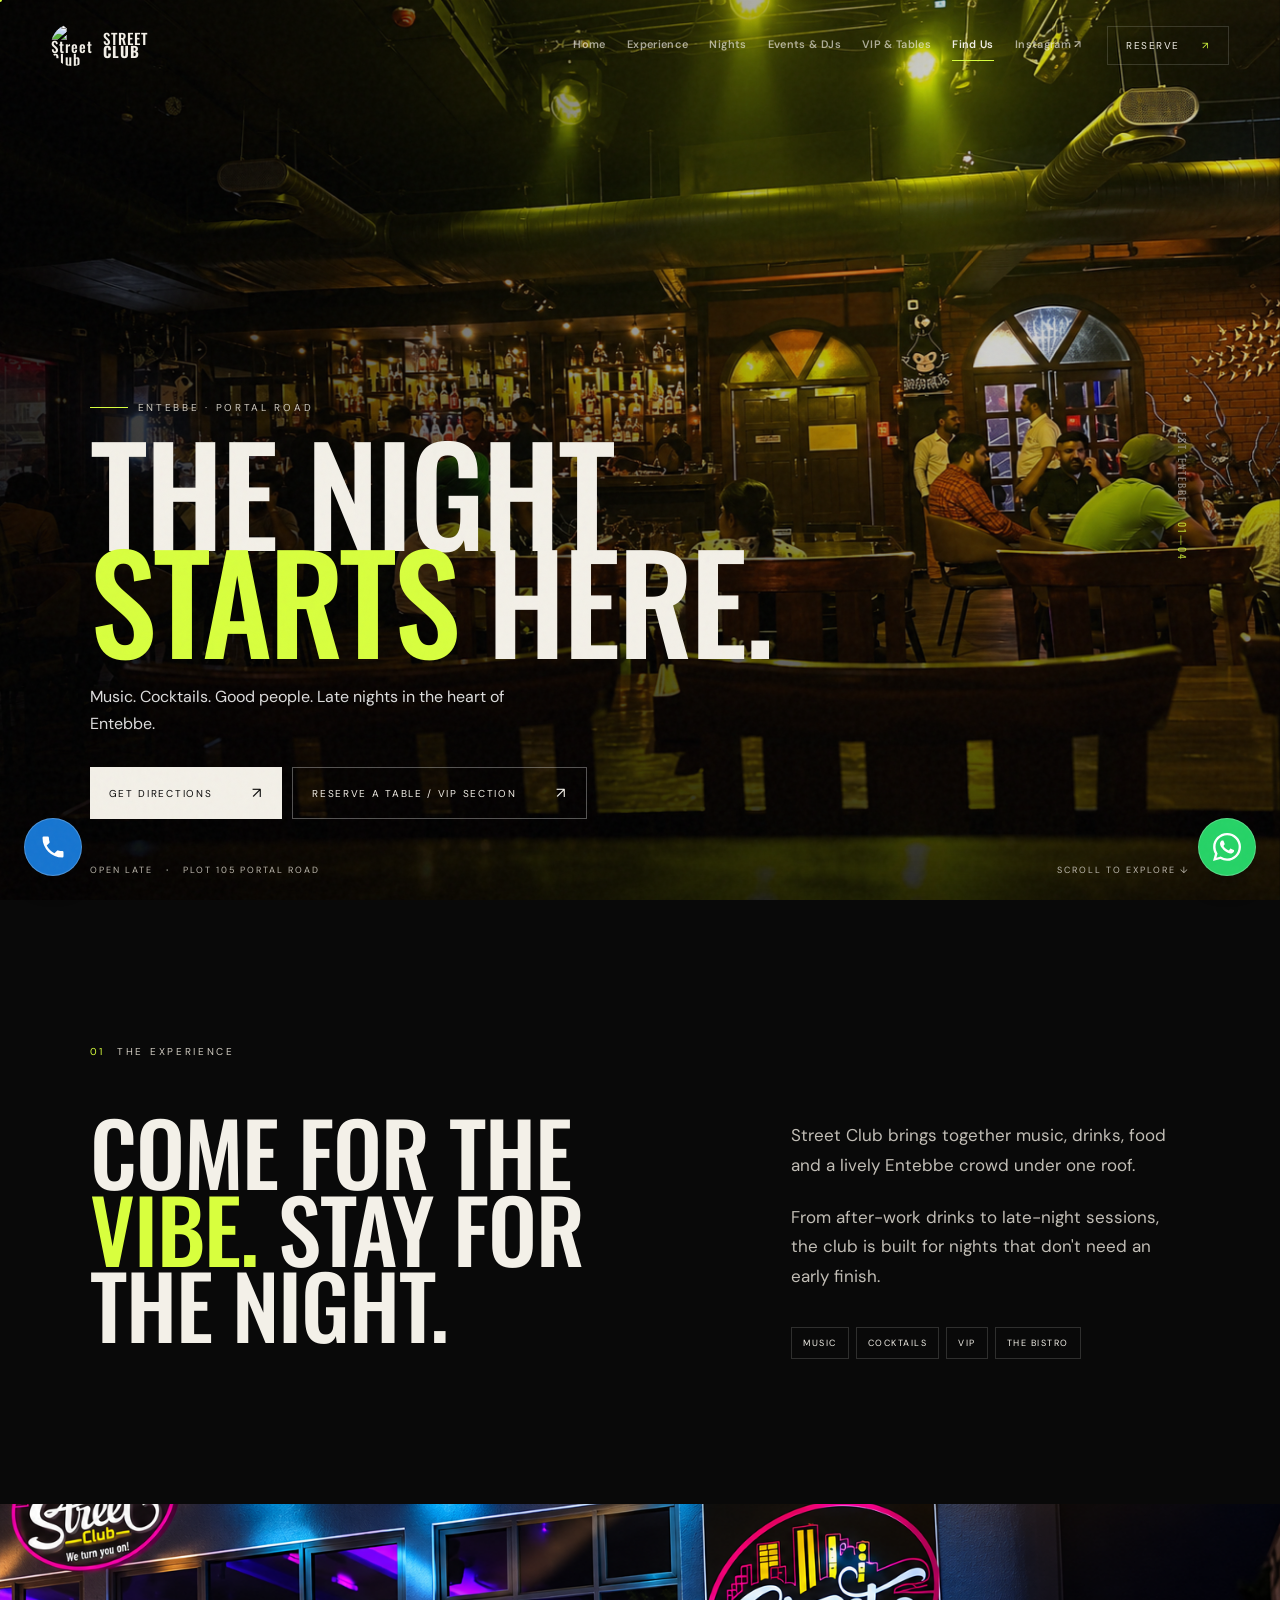
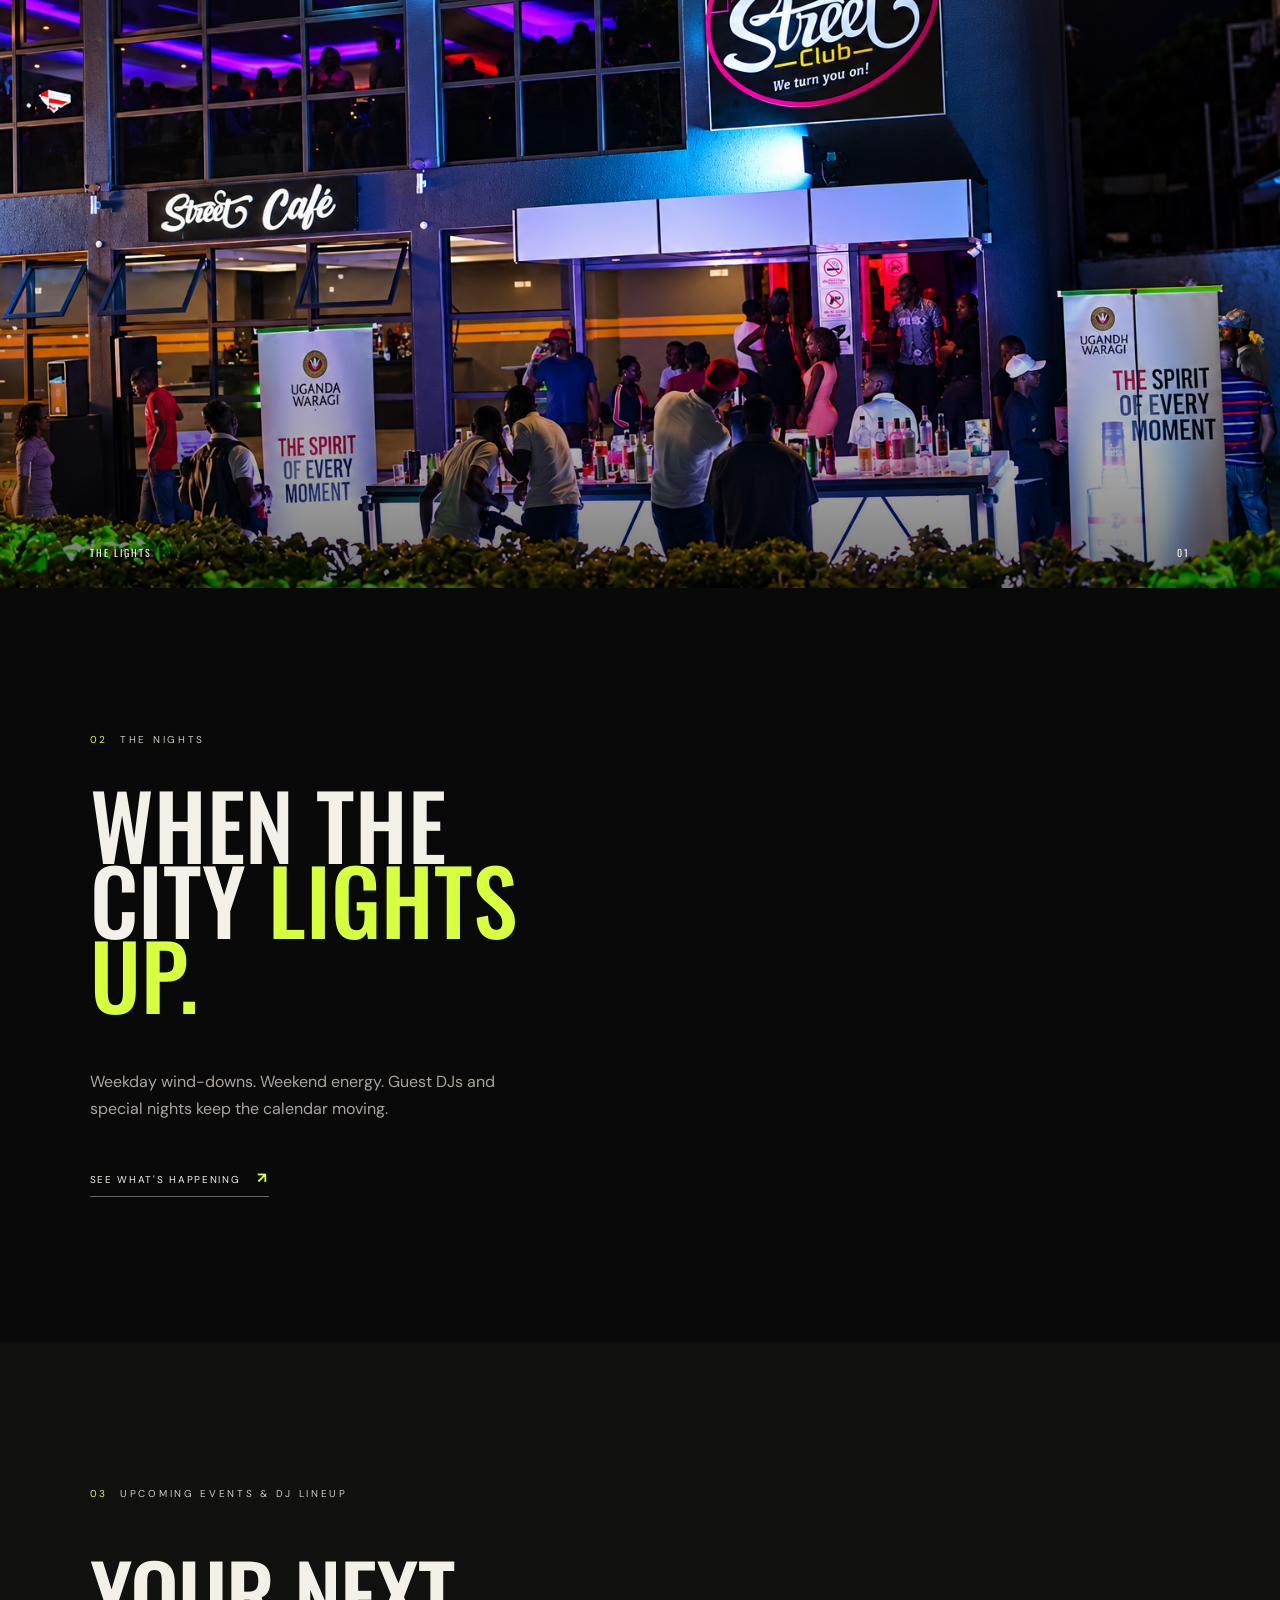
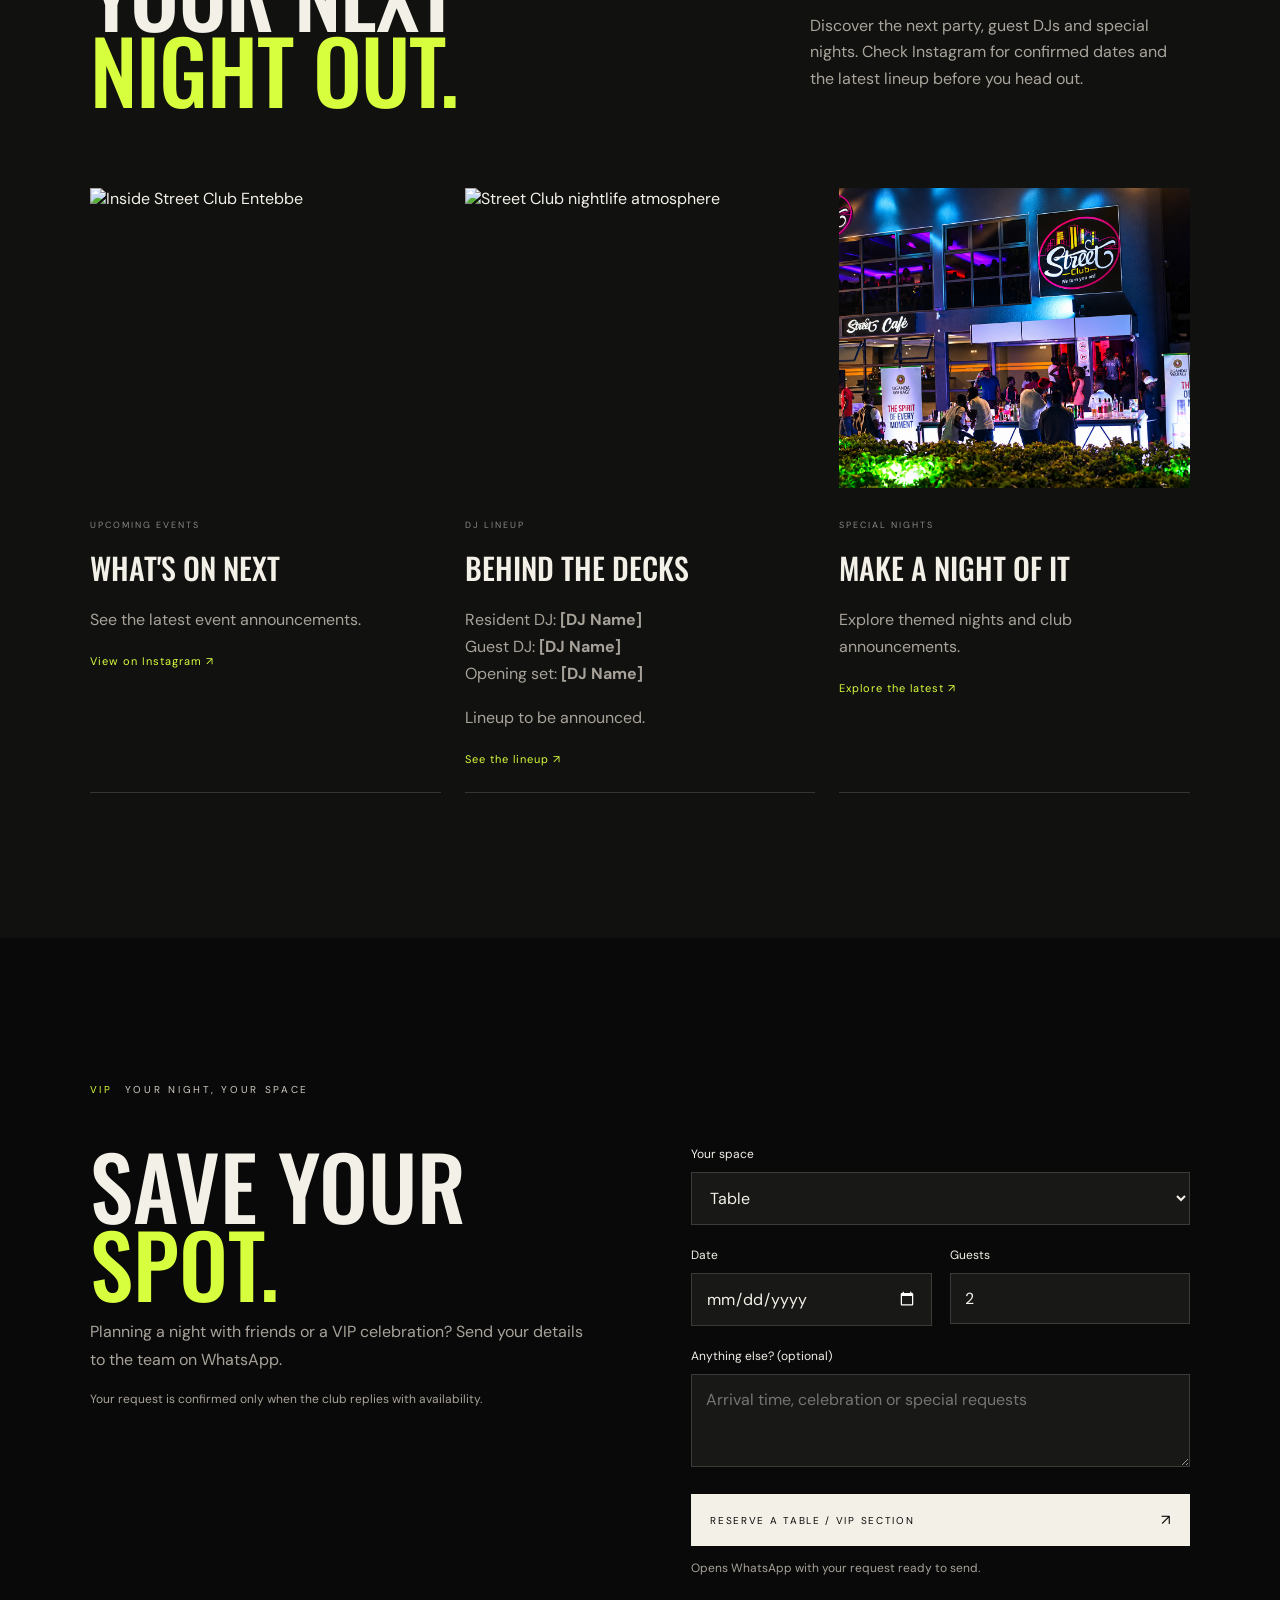
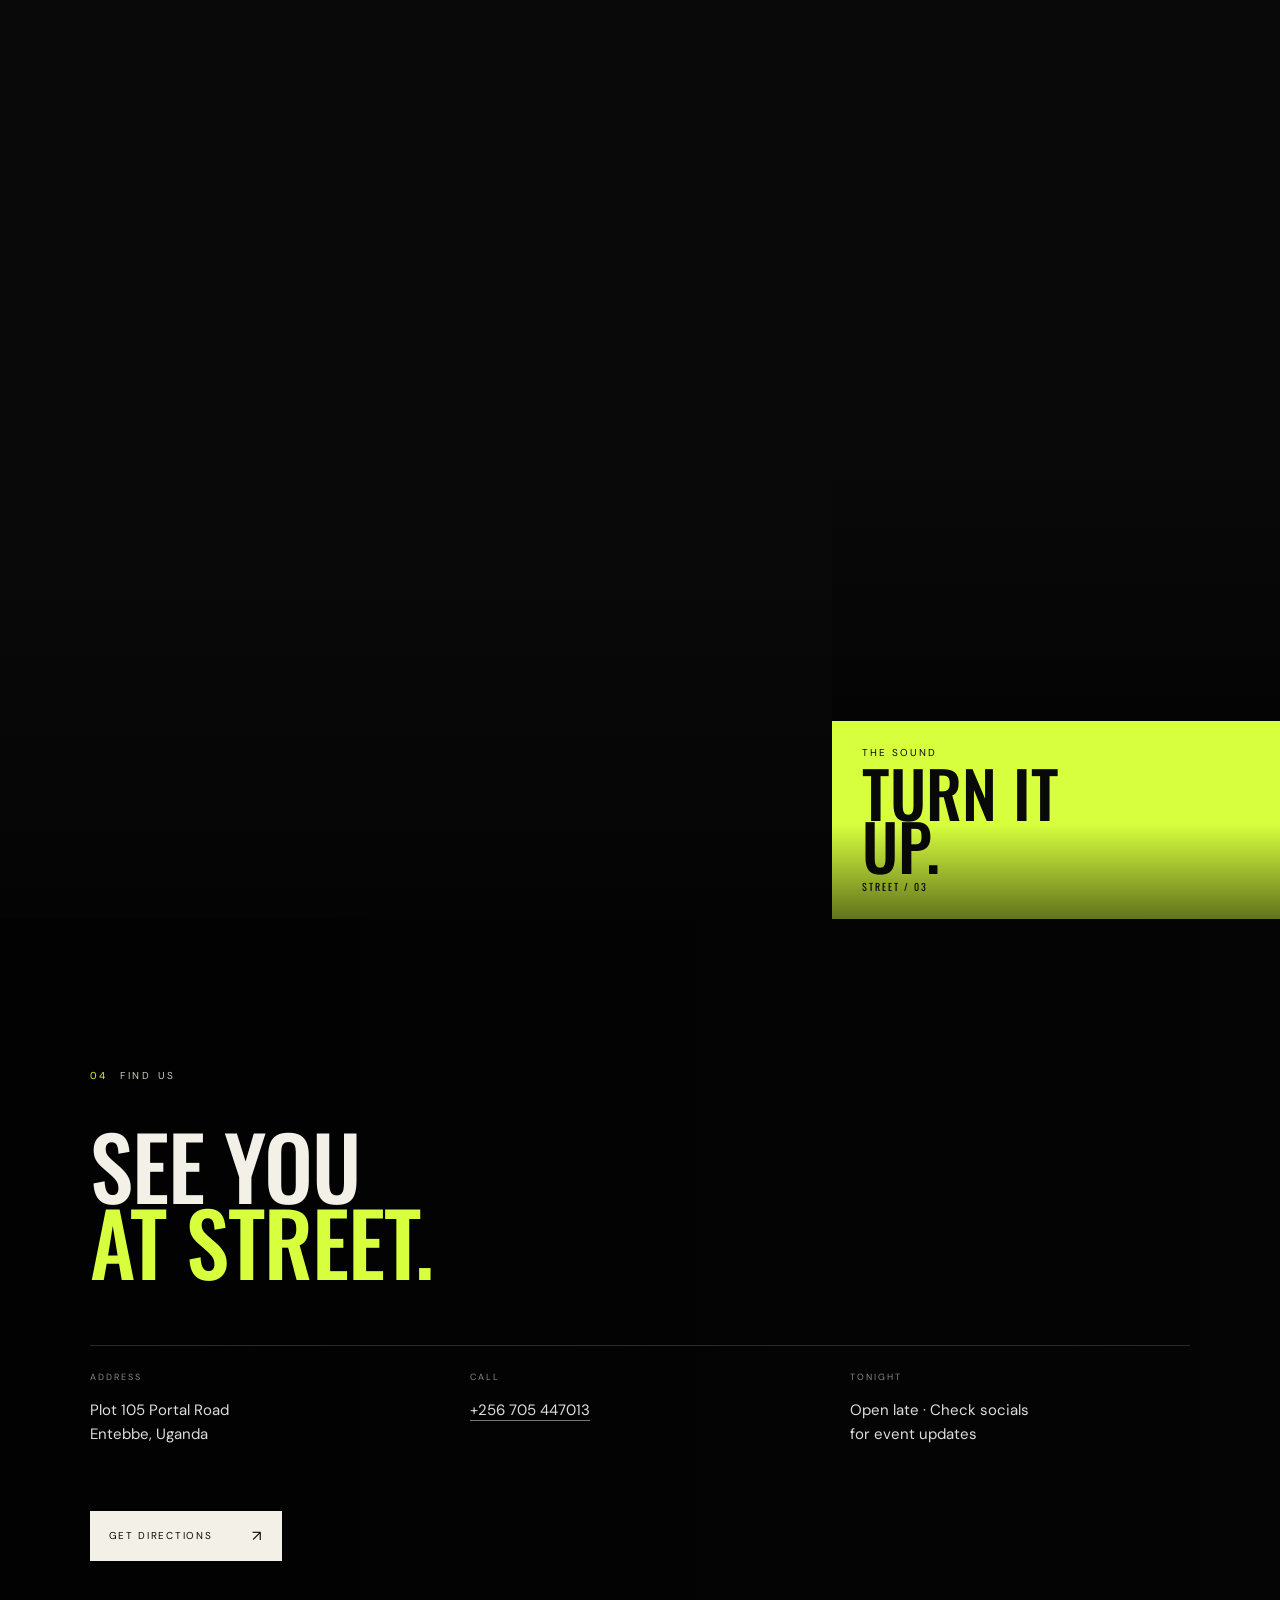
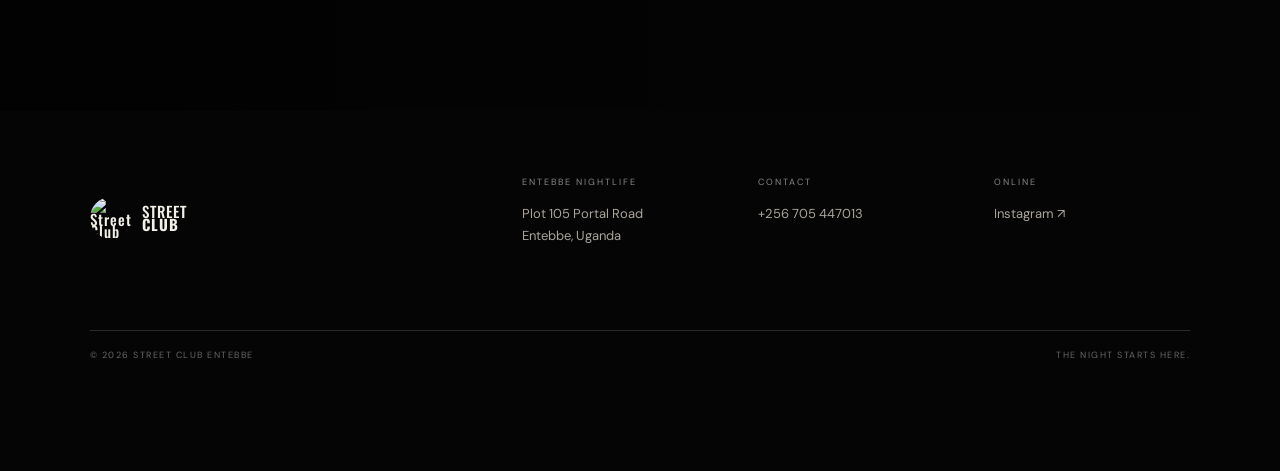
==== commit 3530fdc9: "Remove redundant Find Us map preview section" ====
--- a/index.html
+++ b/index.html
@@ -132,17 +132,7 @@
         <a class="btn btn-light magnetic" href="https://www.google.com/maps/dir/?api=1&destination=Street+Club+Entebbe%2C+Plot+105+Portal+Road%2C+Entebbe%2C+Uganda" target="_blank" rel="noopener">Get directions <span>↗</span></a>
       </div>
     </section>
-    <section class="map-section" aria-label="Street Club Entebbe location">
-      <div class="map-preview" id="map-preview">
-        <div class="map-preview-content">
-          <span class="map-preview-label">FIND US IN ENTEBBE</span>
-          <h2>STREET CLUB</h2>
-          <p>Plot 105 Portal Road · Entebbe, Uganda</p>
-          <button class="map-load-button" id="load-map" type="button">Load interactive map ↗</button>
-        </div>
-      </div>
-      <a class="text-link" href="https://www.google.com/maps/dir/?api=1&amp;destination=Street+Club+Entebbe%2C+Plot+105+Portal+Road%2C+Entebbe%2C+Uganda" target="_blank" rel="noopener">Open directions in Google Maps ↗</a>
-    </section>
+
   </main>
 
   <footer>
--- a/styles.css
+++ b/styles.css
@@ -906,11 +906,12 @@
 
   .gallery{
     grid-template-columns:1fr;
-    grid-template-rows:60vh 35vh 22vh
-  }
-
+    grid-template-rows:35vh 22vh
+  }
+
+  /* Hide only the large venue-03 gallery photograph below reservations on mobile. */
   .gallery-large{
-    grid-row:auto
+    display:none
   }
 
   .visit{
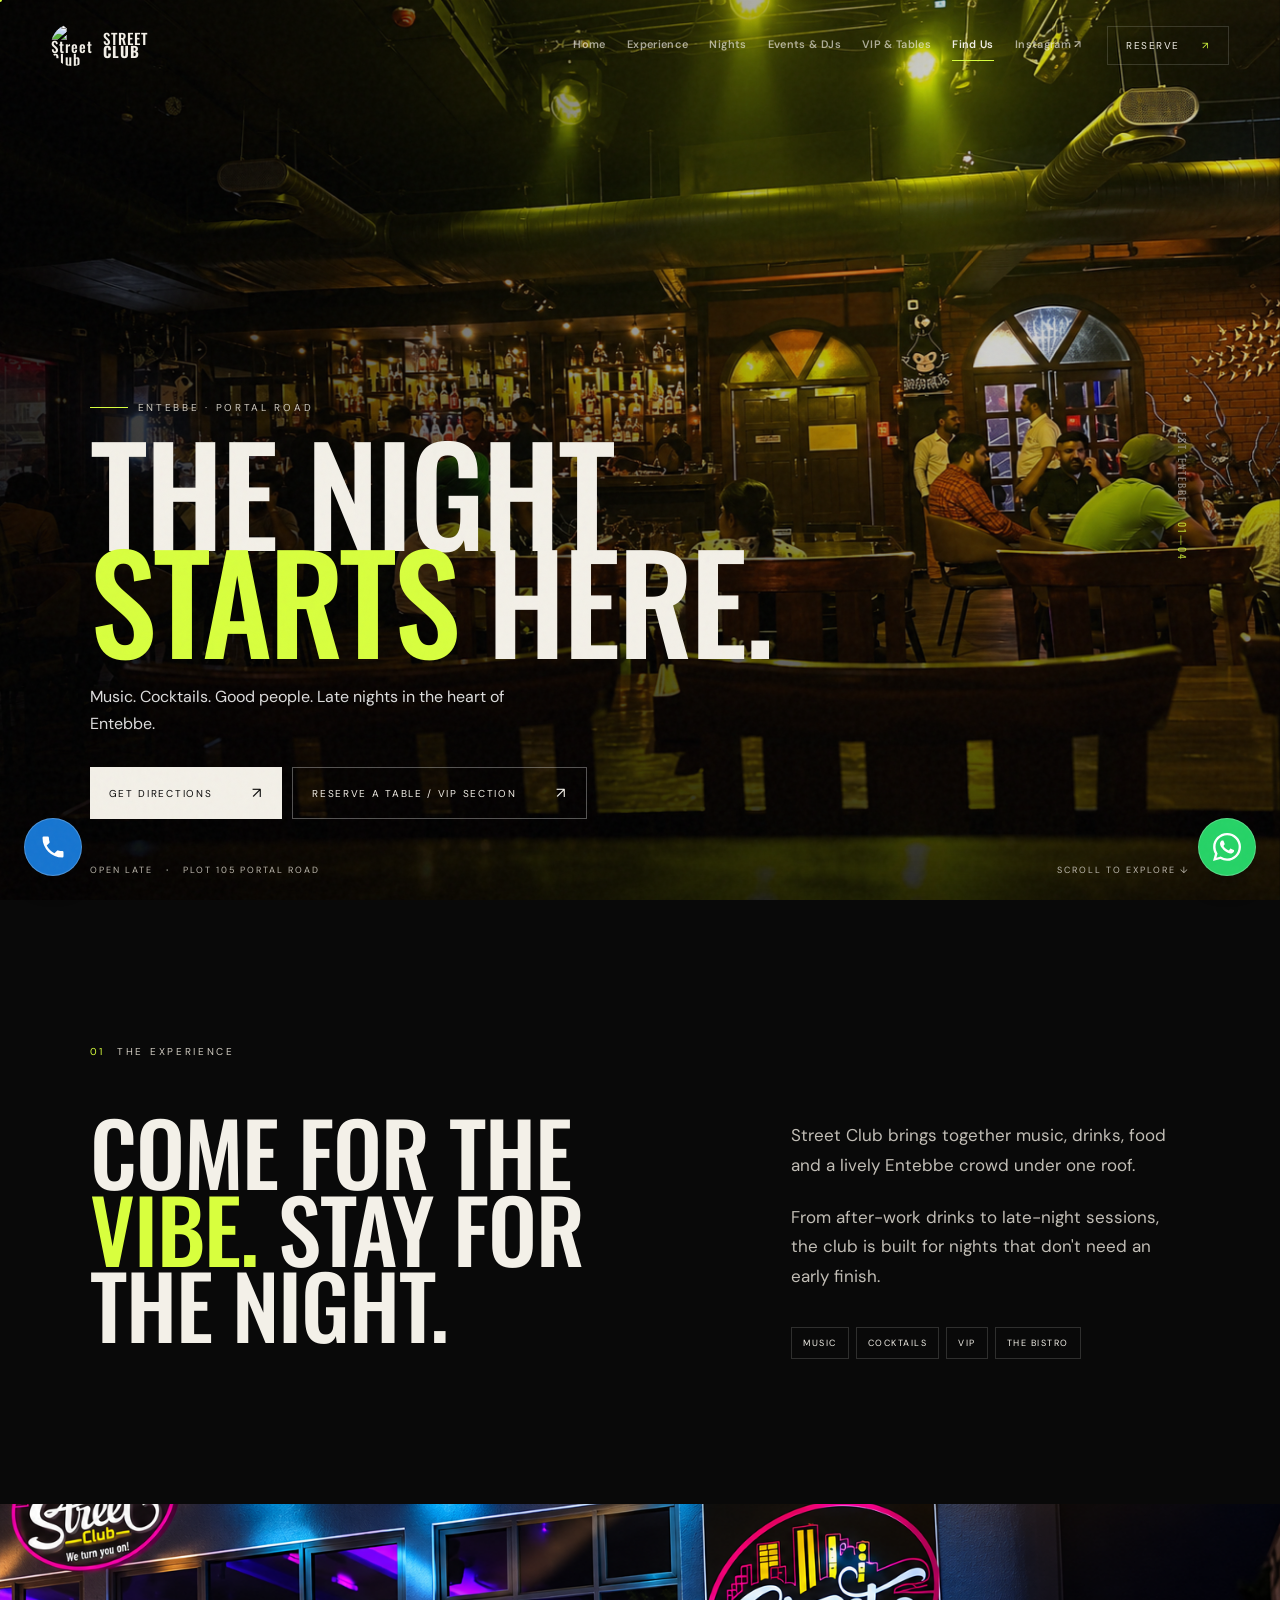
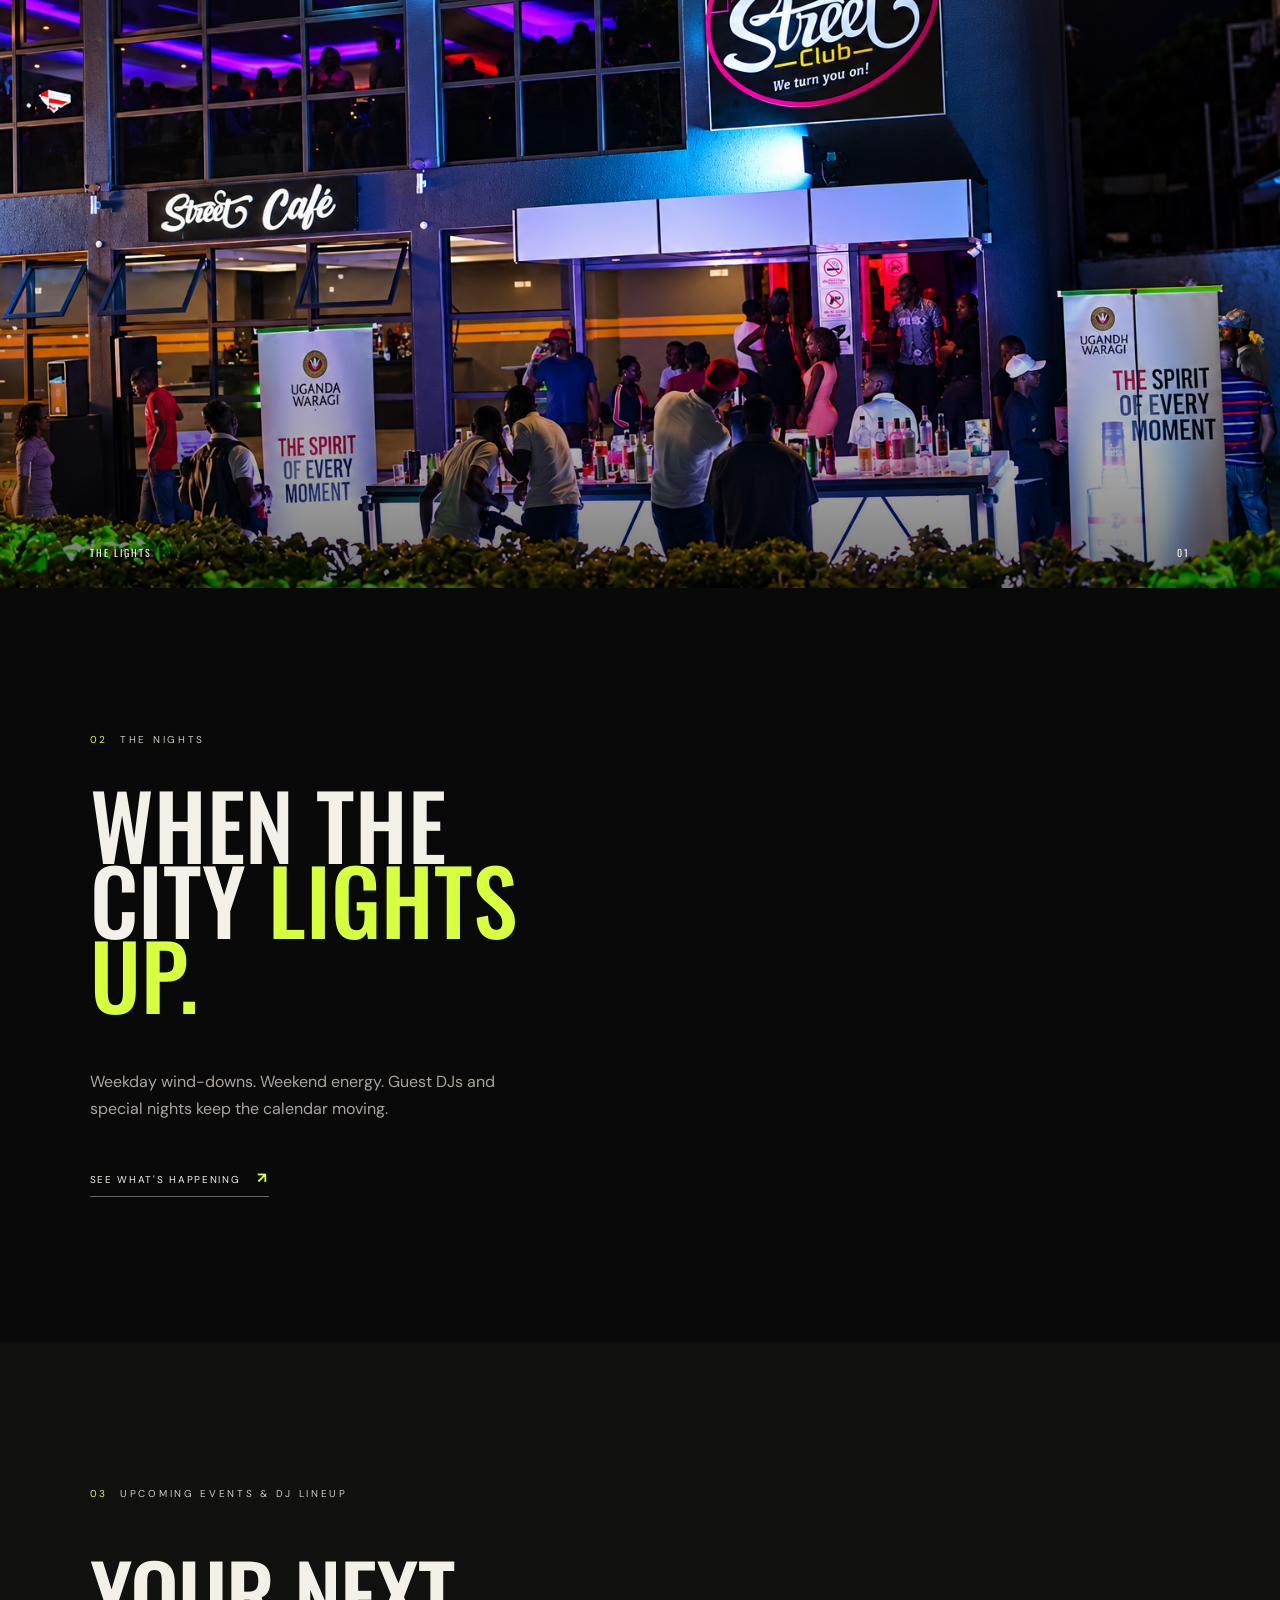
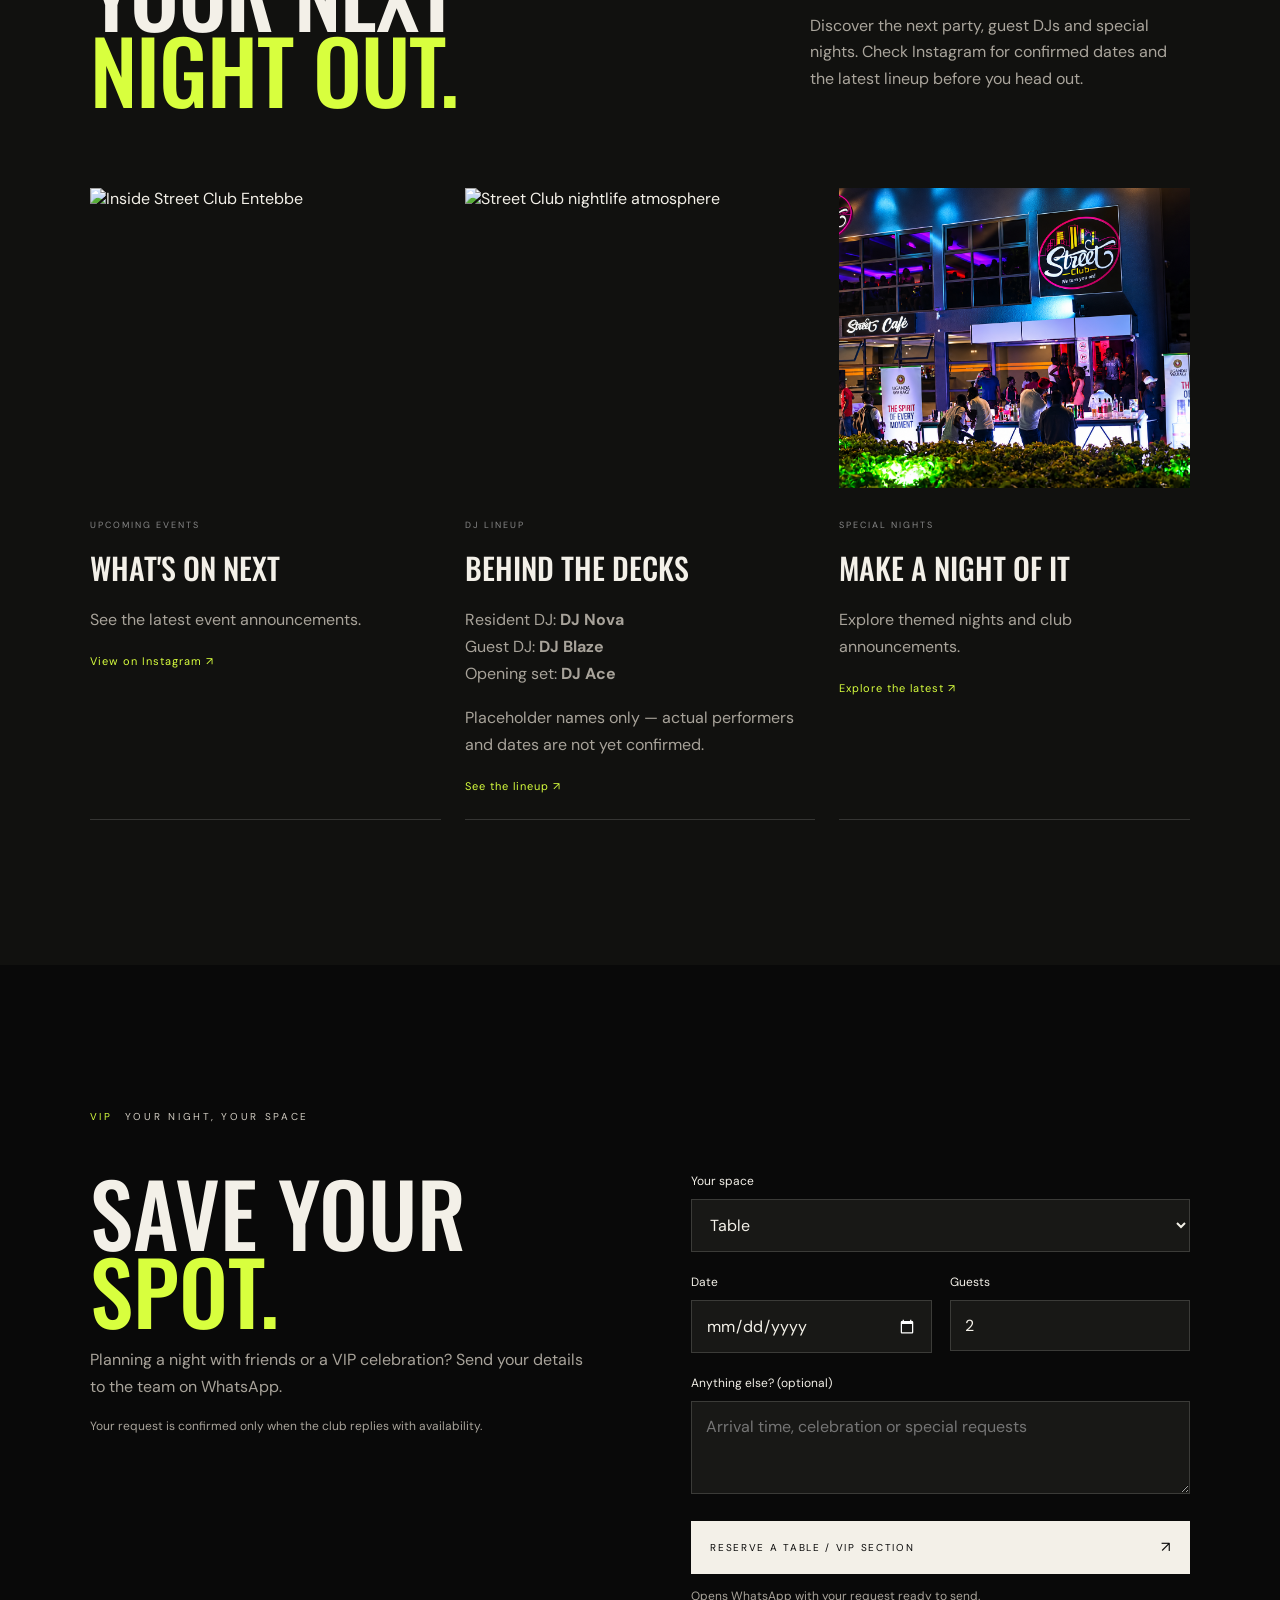
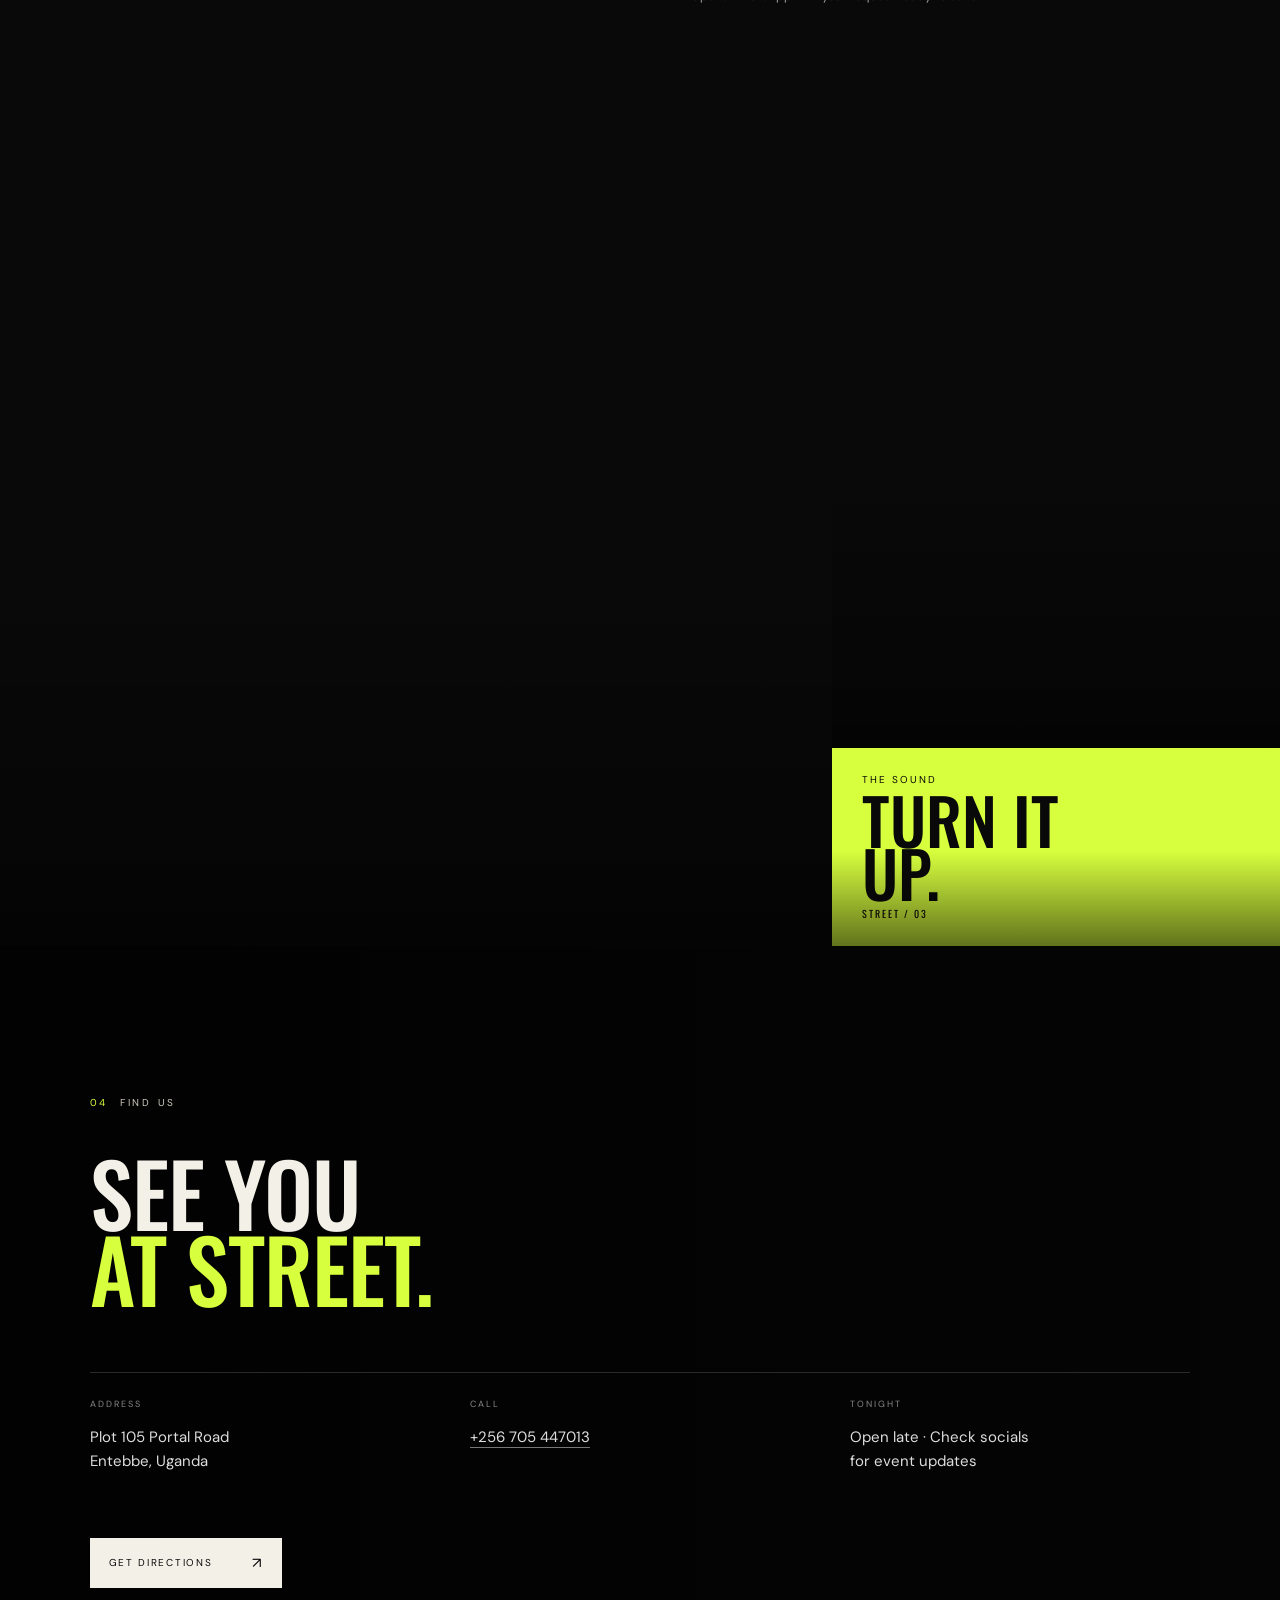
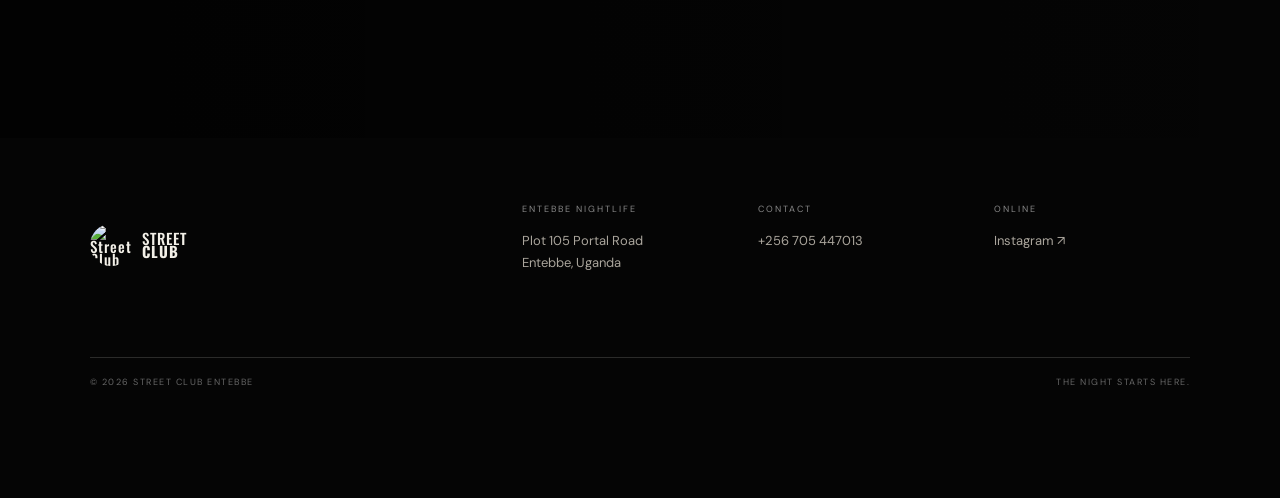
==== commit bef0c209: "Add clearly labeled sample DJ names to index.html" ====
--- a/index.html
+++ b/index.html
@@ -9,7 +9,7 @@
   <link rel="preconnect" href="https://fonts.googleapis.com">
   <link rel="preconnect" href="https://fonts.gstatic.com" crossorigin>
   <link href="https://fonts.googleapis.com/css2?family=DM+Sans:wght@400;500;600;700&family=Oswald:wght@400;500;600&display=swap" rel="stylesheet">
-  <link rel="stylesheet" href="styles.css?v=20261018-food-placement">
+  <link rel="stylesheet" href="styles.css?v=20261018-pages">
 </head>
 <body>
   <div class="site-grain" aria-hidden="true"></div>
@@ -18,17 +18,17 @@
   <div class="progress" aria-hidden="true"></div>
 
   <header class="nav" id="site-nav">
-    <a class="brand" href="#top" aria-label="Street Club Entebbe home">
+    <a class="brand" href="index.html" aria-label="Street Club Entebbe home">
       <img class="brand-logo" src="assets/images/street-club/venue-01.jpeg" alt="Street Club Entebbe logo">
       <span>STREET<br><b>CLUB</b></span>
     </a>
     <nav id="mobile-navigation" aria-label="Primary navigation">
-      <a href="#top">Home</a>
-      <a href="#experience" data-nav="experience">Experience</a>
-      <a href="#nights" data-nav="nights">Nights</a>
-      <a href="#events" data-nav="events">Events &amp; DJs</a>
-      <a href="#reserve" data-nav="reserve">VIP &amp; Tables</a>
-      <a href="#visit" data-nav="visit">Find Us</a>
+      <a href="index.html">Home</a>
+      <a href="experience.html" data-nav="experience">Experience</a>
+      <a href="nights.html" data-nav="nights">Nights</a>
+      <a href="events.html" data-nav="events">Events &amp; DJs</a>
+      <a href="vip.html" data-nav="reserve">VIP &amp; Tables</a>
+      <a href="visit.html" data-nav="visit">Find Us</a>
       <a href="https://www.instagram.com/street_club_ebbs?stkn=d2d3YXdlMWl2a3o0" target="_blank" rel="noopener">Instagram ↗</a>
     </nav>
     <a class="nav-cta magnetic" href="https://wa.me/256705447013?text=Hi%20Street%20Club%20Entebbe!%20I'd%20like%20to%20reserve%20a%20table%20%2F%20VIP%20section.%20Please%20confirm%20availability." target="_blank" rel="noopener">Reserve <span>↗</span></a>
@@ -85,7 +85,7 @@
         </a>
         <a class="event-card" href="https://www.instagram.com/street_club_ebbs?stkn=d2d3YXdlMWl2a3o0" target="_blank" rel="noopener">
           <img src="assets/images/street-club/venue-03.jpeg" alt="Street Club nightlife atmosphere" loading="lazy">
-          <div><small>DJ LINEUP</small><h3>Behind the decks</h3><p>Resident DJ: <strong>[DJ Name]</strong><br>Guest DJ: <strong>[DJ Name]</strong><br>Opening set: <strong>[DJ Name]</strong></p><p>Lineup to be announced.</p><span>See the lineup ↗</span></div>
+          <div><small>DJ LINEUP</small><h3>Behind the decks</h3><p>Resident DJ: <strong>DJ Nova</strong><br>Guest DJ: <strong>DJ Blaze</strong><br>Opening set: <strong>DJ Ace</strong></p><p>Placeholder names only — actual performers and dates are not yet confirmed.</p><span>See the lineup ↗</span></div>
         </a>
         <a class="event-card" href="https://www.instagram.com/street_club_ebbs?stkn=d2d3YXdlMWl2a3o0" target="_blank" rel="noopener">
           <img src="assets/images/street-club/Street%20Club%20Neon%20Nightlife%20Scene.png" alt="Lights and atmosphere at Street Club" loading="lazy">
--- a/styles.css
+++ b/styles.css
@@ -1364,3 +1364,52 @@
 @media (prefers-reduced-motion:reduce) {
   .nav nav {transition:none}
 }
+
+
+/* Standalone pages: consistent branded editorial layout. */
+.interior-page .nav {background:rgba(9,9,9,.85);backdrop-filter:blur(16px);border-bottom:1px solid rgba(255,255,255,.1)}
+.nav nav a[aria-current="page"] {color:var(--accent);opacity:1}
+.page-hero {min-height:75vh;min-height:75svh;position:relative;display:flex;align-items:flex-end;overflow:hidden;padding:175px 7vw 100px}
+.page-hero-image,.page-hero-shade {position:absolute;inset:0}
+.page-hero-image {background-position:center;background-size:cover;background-repeat:no-repeat}
+.page-hero-shade {background:linear-gradient(90deg,rgba(0,0,0,.85),rgba(0,0,0,.24)),linear-gradient(0deg,rgba(0,0,0,.78),transparent 75%)}
+.page-hero-inner {position:relative;width:min(100%,1080px)}
+.page-hero h1 {font-size:clamp(65px,9vw,140px);line-height:.92}
+.page-hero h1 em {color:var(--accent);font-style:normal}
+.page-hero-inner>p:not(.eyebrow) {max-width:620px;color:#e5e1d9;font-size:clamp(16px,1.5vw,20px);line-height:1.7;margin:30px 0}
+.page-action-row {display:flex;gap:12px;flex-wrap:wrap;margin-top:30px}
+.page-section {padding:100px 7vw;max-width:1440px;margin:auto}
+.page-kicker {font:600 11px "DM Sans",sans-serif;color:var(--accent);letter-spacing:2px;text-transform:uppercase;margin-bottom:30px}
+.page-section h2 {font-size:clamp(49px,6.5vw,94px);line-height:.96;max-width:1100px}
+.page-section h2 span {color:var(--accent)}
+.page-feature-grid {display:grid;grid-template-columns:repeat(3,minmax(0,1fr));gap:28px;margin-top:65px}
+.page-feature-grid article {border-top:1px solid var(--line);padding:25px 12px 15px 0}
+.page-feature-grid h3 {font-size:clamp(24px,2.4vw,34px);line-height:1.15}
+.page-feature-grid p,.page-social p {font-size:16px;line-height:1.75;color:var(--muted);max-width:520px}
+.page-feature-grid a {text-decoration:underline;text-decoration-color:var(--accent);text-underline-offset:4px}
+.page-image-band {height:min(70vh,720px);overflow:hidden}
+.page-image-band img {width:100%;height:100%;object-fit:cover;display:block}
+.page-invite {display:flex;align-items:center;justify-content:space-between;gap:40px}
+.page-invite .btn {flex-shrink:0}
+.page-social {border-top:1px solid var(--line);padding-top:85px;padding-bottom:90px}
+.page-social .btn {margin-top:24px}
+.interior-page .reservation {max-width:1440px}
+@media(max-width:800px){
+ .page-hero {min-height:74svh;padding:135px 20px 70px}
+ .page-hero h1 {font-size:clamp(52px,13vw,78px);letter-spacing:-1px}
+ .page-hero-inner>p:not(.eyebrow){font-size:15px}
+ .page-action-row .btn {gap:20px}
+ .page-section {padding:75px 20px}
+ .page-section h2 {font-size:clamp(44px,11vw,65px)}
+ .page-feature-grid {grid-template-columns:1fr;gap:10px;margin-top:35px}
+ .page-feature-grid article {padding:24px 0}
+ .page-image-band {height:48vh}
+ .page-invite {display:block}
+ .page-invite .btn {margin-top:35px}
+}
+
+/* Attribution and transparent labeling for illustrative stock imagery. */
+.page-hero .page-photo-note {position:absolute;right:7vw;bottom:18px;z-index:3;font-size:10px;letter-spacing:.3px;color:rgba(255,255,255,.7);text-align:right}
+.page-additional-image {position:relative;margin:0}
+.page-additional-image figcaption {position:absolute;right:16px;bottom:16px;background:rgba(9,9,9,.75);padding:7px 10px;color:#e4dfd6;font-size:10px;letter-spacing:.2px}
+@media(max-width:800px){.page-hero .page-photo-note{right:20px;bottom:9px;max-width:85%;font-size:9px}.page-additional-image figcaption{right:8px;bottom:8px;font-size:9px}}
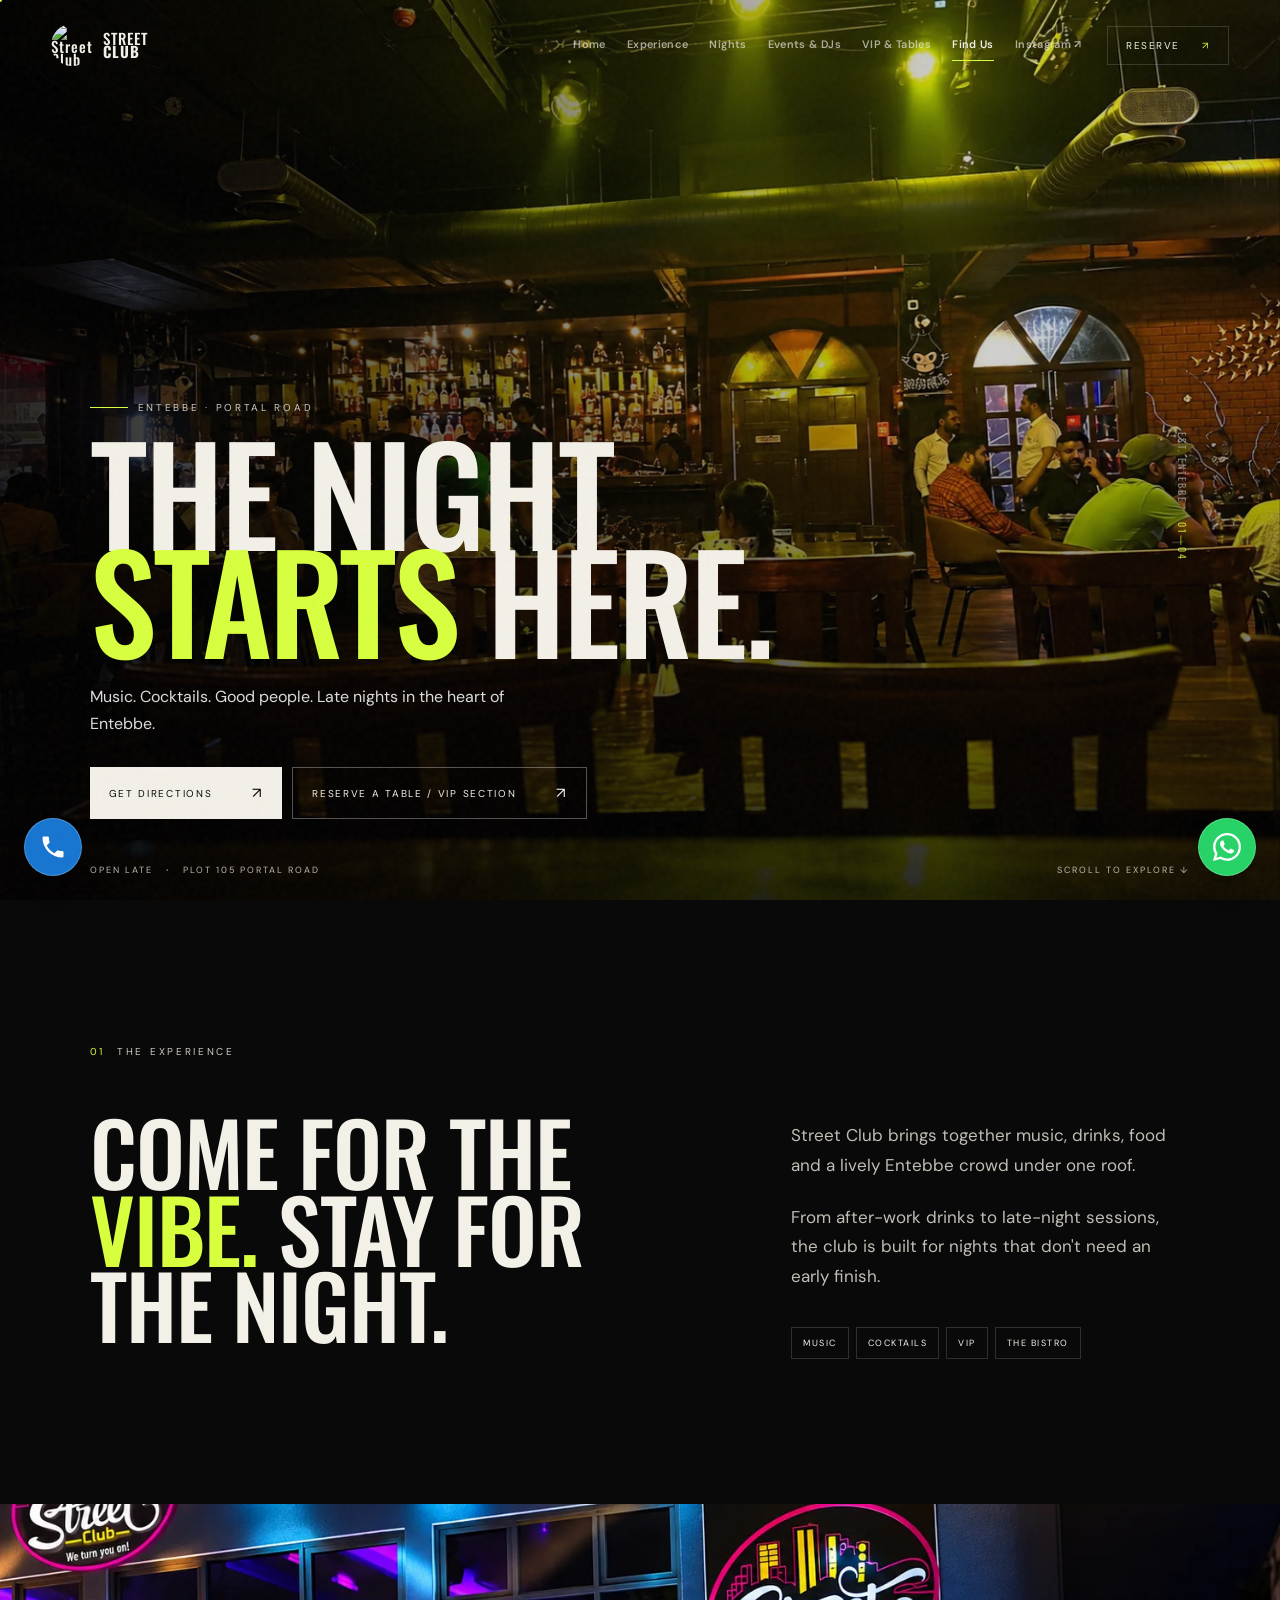
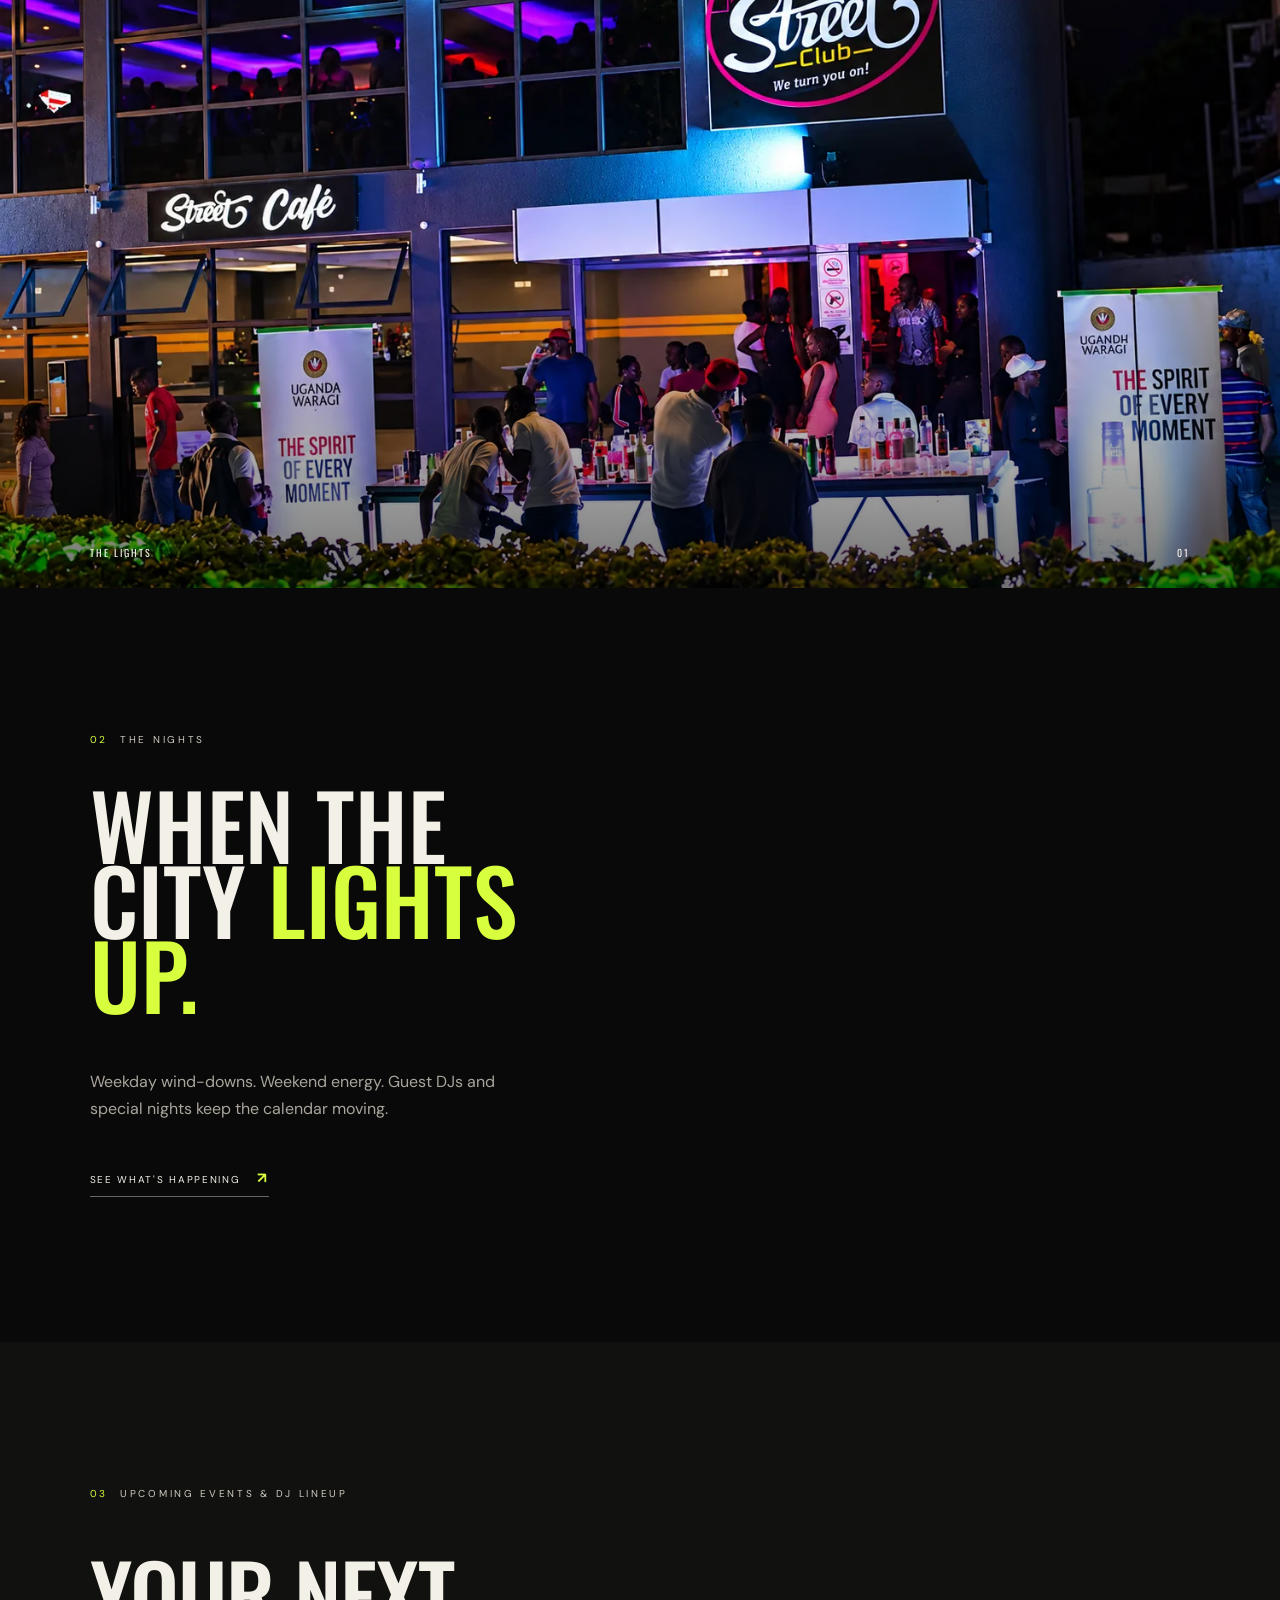
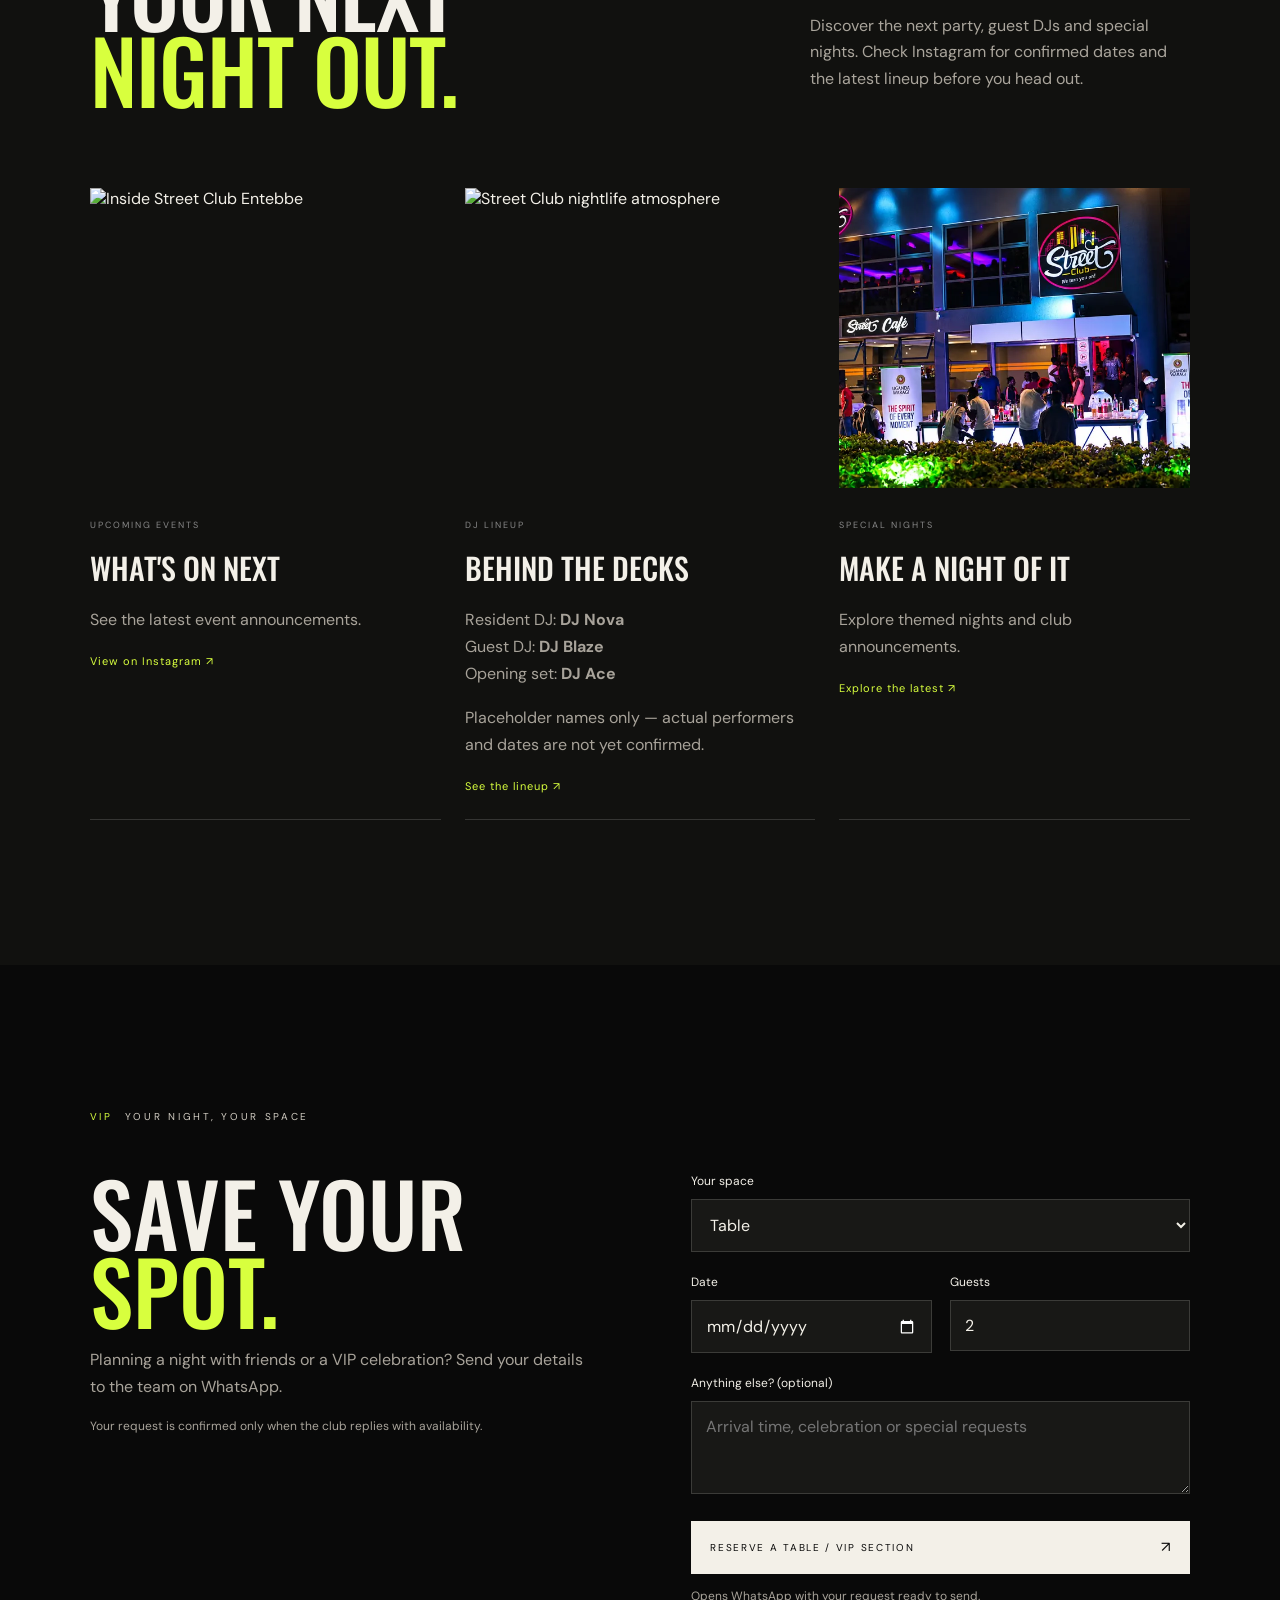
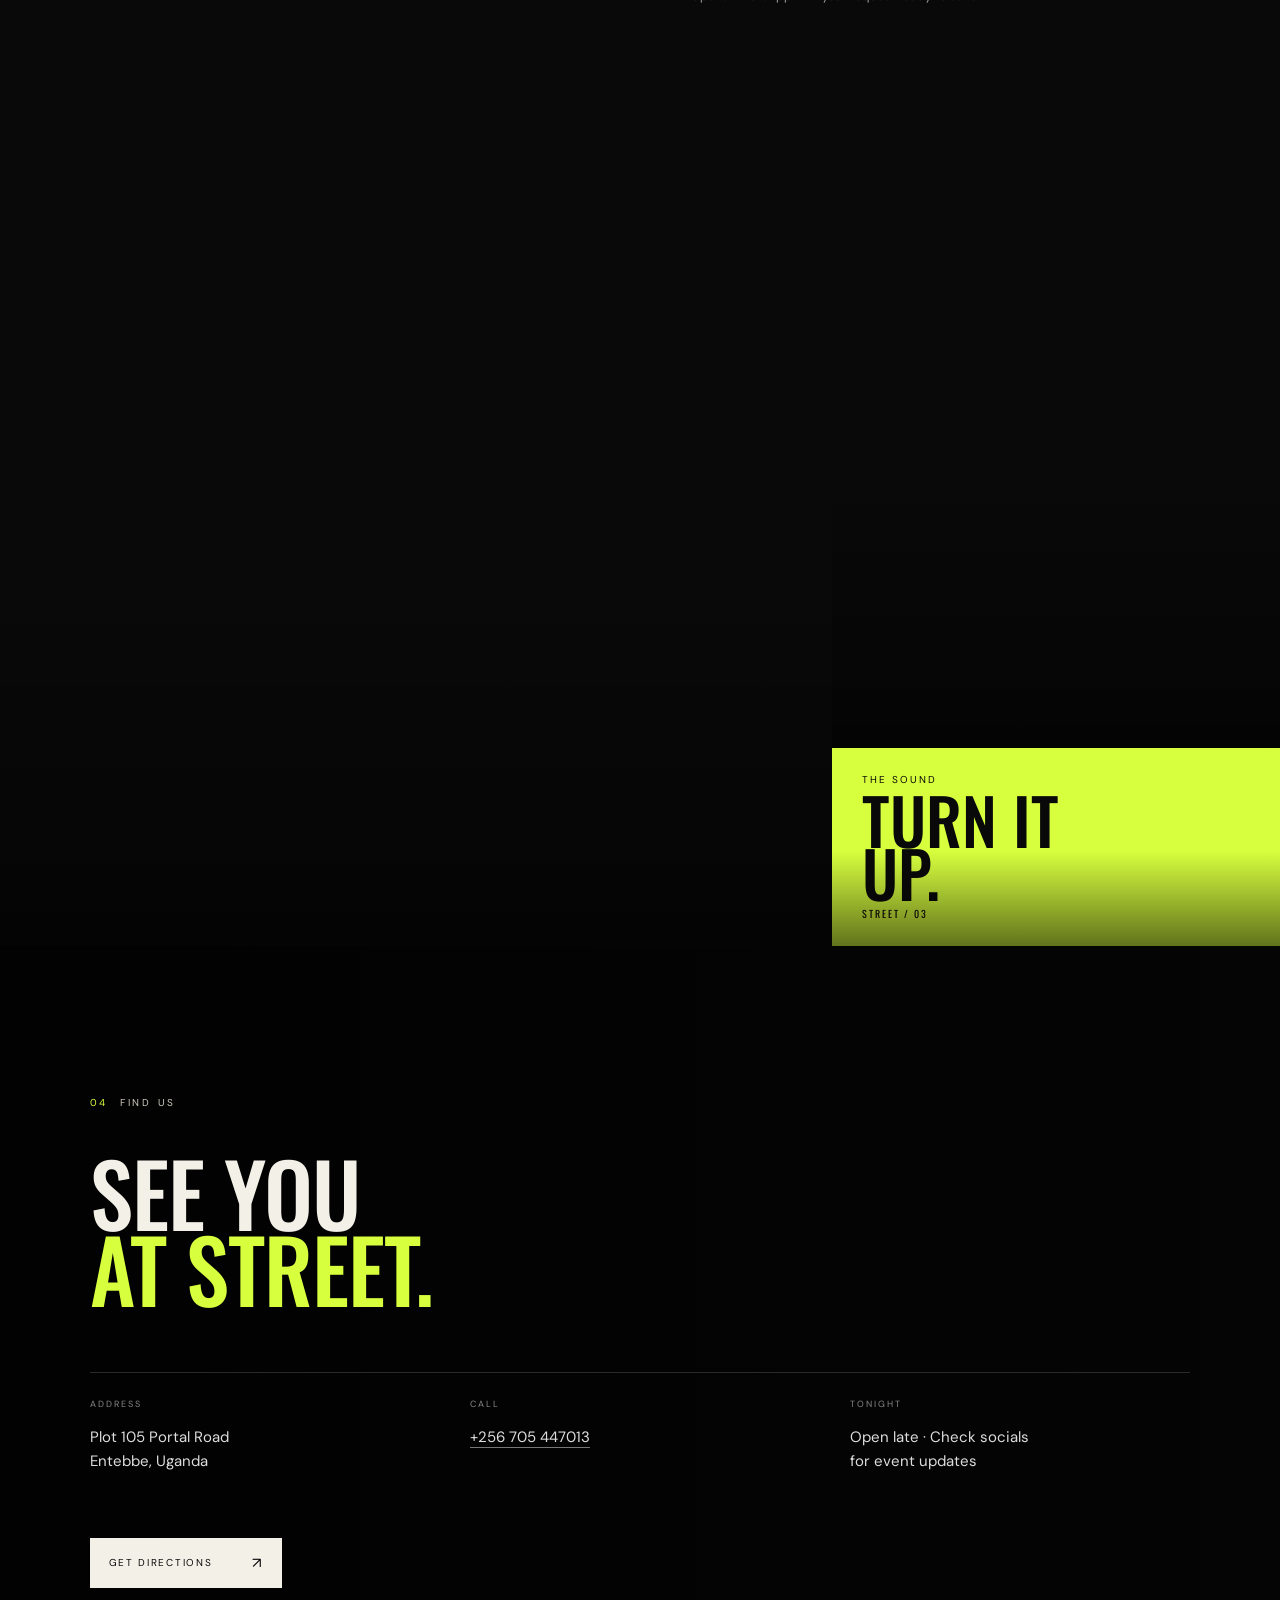
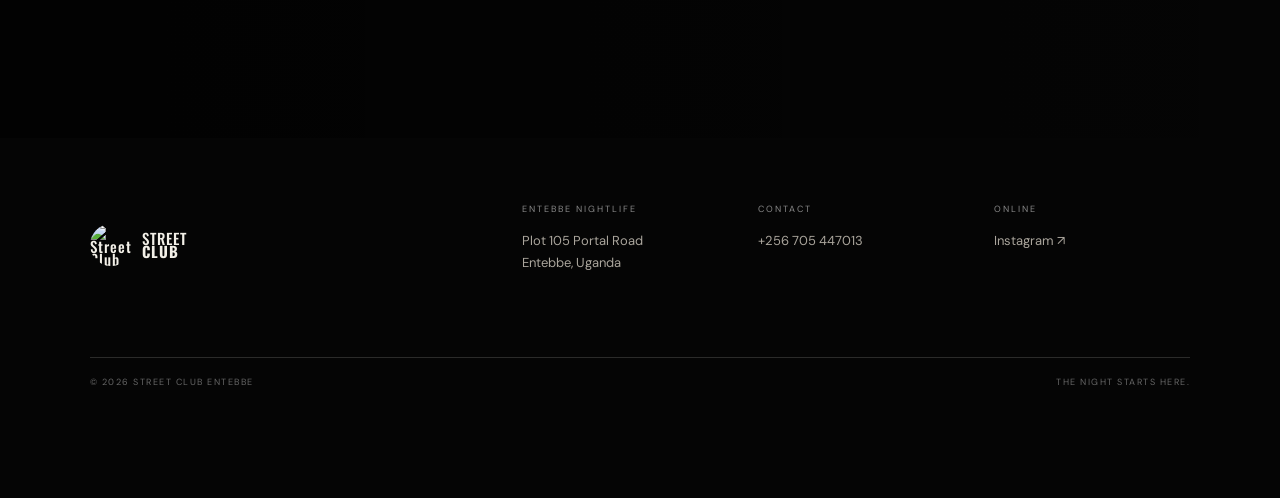
==== commit a0b63548: "Optimize hero and gallery images for faster loading" ====
--- a/index.html
+++ b/index.html
@@ -10,6 +10,8 @@
   <link rel="preconnect" href="https://fonts.gstatic.com" crossorigin>
   <link href="https://fonts.googleapis.com/css2?family=DM+Sans:wght@400;500;600;700&family=Oswald:wght@400;500;600&display=swap" rel="stylesheet">
   <link rel="stylesheet" href="styles.css?v=20261018-pages">
+  <link rel="preload" as="image" href="assets/images/street-club/hero-mobile.webp" media="(max-width:800px)">
+  <link rel="preload" as="image" href="assets/images/street-club/hero-desktop.webp" media="(min-width:801px)">
 </head>
 <body>
   <div class="site-grain" aria-hidden="true"></div>
@@ -88,7 +90,7 @@
           <div><small>DJ LINEUP</small><h3>Behind the decks</h3><p>Resident DJ: <strong>DJ Nova</strong><br>Guest DJ: <strong>DJ Blaze</strong><br>Opening set: <strong>DJ Ace</strong></p><p>Placeholder names only — actual performers and dates are not yet confirmed.</p><span>See the lineup ↗</span></div>
         </a>
         <a class="event-card" href="https://www.instagram.com/street_club_ebbs?stkn=d2d3YXdlMWl2a3o0" target="_blank" rel="noopener">
-          <img src="assets/images/street-club/Street%20Club%20Neon%20Nightlife%20Scene.png" alt="Lights and atmosphere at Street Club" loading="lazy">
+          <img src="assets/images/street-club/venue-card.webp" alt="Lights and atmosphere at Street Club" loading="lazy">
           <div><small>SPECIAL NIGHTS</small><h3>Make a night of it</h3><p>Explore themed nights and club announcements.</p><span>Explore the latest ↗</span></div>
         </a>
       </div>
--- a/styles.css
+++ b/styles.css
@@ -391,7 +391,7 @@
 .feature-photo{
   position:absolute;
   inset:0;
-  background-image:url("assets/images/street-club/Street%20Club%20Neon%20Nightlife%20Scene.png");
+  background-image:url("assets/images/street-club/experience-venue.webp");
   transition:transform 1.2s cubic-bezier(.2,.7,.2,1)
 }
 
@@ -803,7 +803,7 @@
     Mobile uses the same high-resolution image as desktop.
   */
   .hero-bg{
-    background-image:url("assets/images/street-club/desktop-hero.png.png");
+    background-image:url("assets/images/street-club/hero-mobile.webp");
     background-position:60% center
   }
 
@@ -1241,7 +1241,7 @@
   }
 
   .hero-bg{
-    background-image:url("assets/images/street-club/desktop-hero.png.png");
+    background-image:url("assets/images/street-club/hero-desktop.webp");
     inset:0;
     transform:none;
     background-position:center center;
